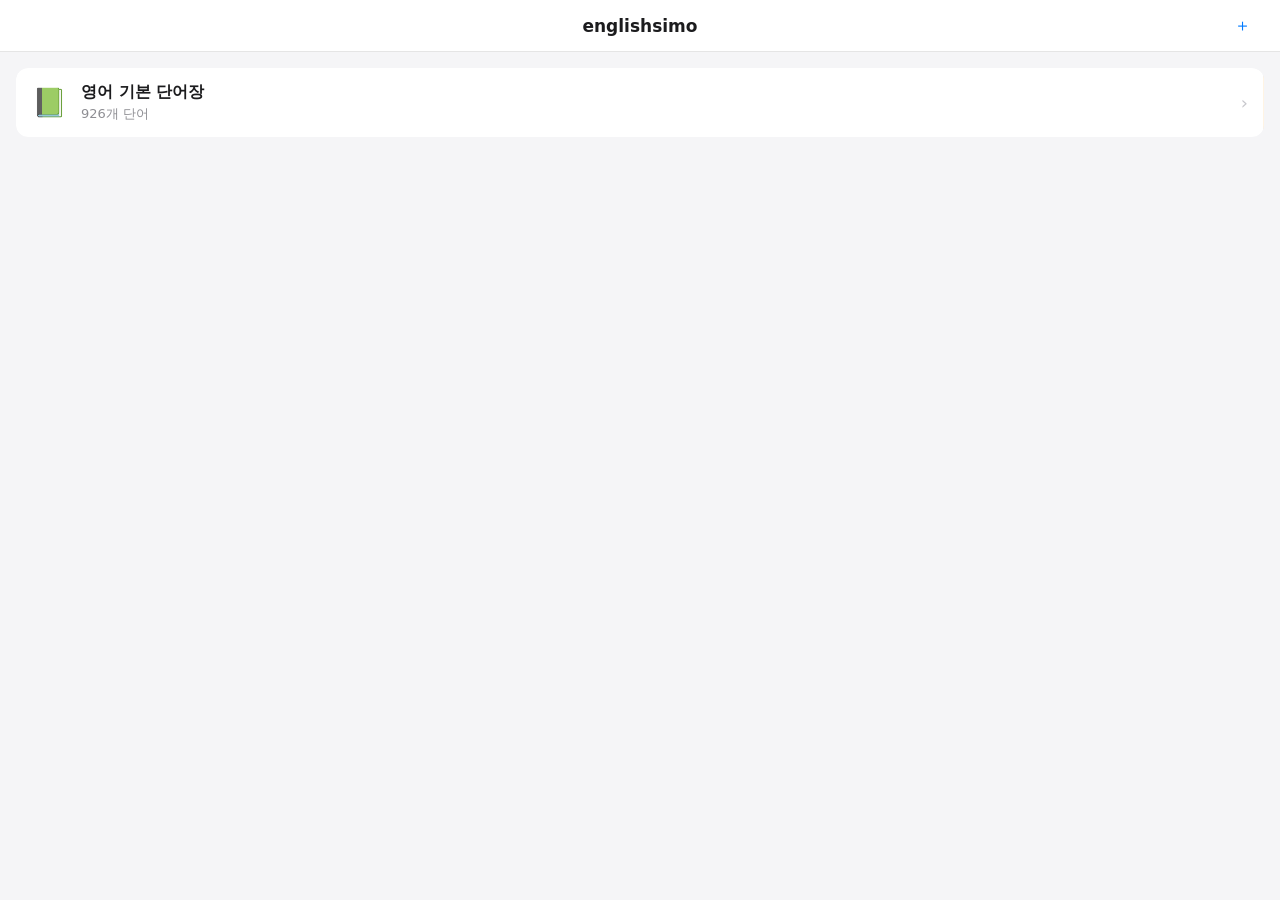
==== englishsimo/index.html @ fc472f75 "add go-to-page feature on page indicator tap Tapping the page indicator opens an inline number input" ====
<!DOCTYPE html>
<html lang="ko">
<head>
<meta charset="UTF-8">
<meta name="viewport" content="width=device-width, initial-scale=1.0, maximum-scale=1.0, user-scalable=no">
<meta name="apple-mobile-web-app-capable" content="yes">
<meta name="apple-mobile-web-app-status-bar-style" content="default">
<meta name="apple-mobile-web-app-title" content="englishsimo">
<link rel="apple-touch-icon" href="data:image/svg+xml,<svg xmlns='http://www.w3.org/2000/svg' viewBox='0 0 100 100'><rect width='100' height='100' rx='20' fill='%234A90D9'/><text y='.9em' font-size='70' x='50' text-anchor='middle' font-family='sans-serif' fill='white'>E</text></svg>">
<title>englishsimo</title>
<style>
:root {
  --font-size: 16px;
  --word-col-width: 10;
  --safe-top: env(safe-area-inset-top, 0px);
  --safe-bottom: env(safe-area-inset-bottom, 0px);
  --safe-left: env(safe-area-inset-left, 0px);
  --safe-right: env(safe-area-inset-right, 0px);
}

* { box-sizing: border-box; margin: 0; padding: 0; -webkit-tap-highlight-color: transparent; }

body {
  font-family: -apple-system, system-ui, sans-serif;
  background: #f5f5f7;
  color: #1c1c1e;
  height: 100vh;
  height: 100dvh;
  overflow: hidden;
  -webkit-overflow-scrolling: touch;
  user-select: none;
  -webkit-user-select: none;
}

/* ===== SCREENS ===== */
.screen {
  position: fixed; top: 0; right: 0; bottom: 0; left: 0; inset: 0;
  display: none;
  flex-direction: column;
  padding-top: var(--safe-top);
  padding-left: var(--safe-left);
  padding-right: var(--safe-right);
  padding-bottom: var(--safe-bottom);
  background: #f5f5f7;
}
.screen.active { display: flex; }

/* ===== NAV BAR ===== */
.navbar {
  display: flex;
  align-items: center;
  height: 52px;
  padding: 0 16px;
  background: rgba(255,255,255,0.92);
  backdrop-filter: blur(20px);
  -webkit-backdrop-filter: blur(20px);
  border-bottom: 1px solid rgba(0,0,0,0.1);
  flex-shrink: 0;
  z-index: 10;
}
.navbar-title {
  flex: 1;
  font-size: 17px;
  font-weight: 600;
  text-align: center;
}
.navbar-btn {
  background: none;
  border: none;
  font-size: 17px;
  color: #007aff;
  cursor: pointer;
  padding: 8px;
  min-width: 44px;
  display: flex;
  align-items: center;
  justify-content: center;
  border-radius: 8px;
  transition: background 0.15s;
}
.navbar-btn:active { background: rgba(0,122,255,0.1); }
.navbar-btn.active { color: #007aff; font-weight: 600; }
.navbar-btn.danger { color: #ff3b30; }

/* ===== BOOK LIST SCREEN ===== */
#screen-books .list-container {
  flex: 1;
  overflow-y: auto;
  -webkit-overflow-scrolling: touch;
}

.book-list { padding: 16px; display: flex; flex-direction: column; gap: 10px; }

.book-row-wrapper {
  position: relative;
  overflow: hidden;
  border-radius: 12px;
}

.book-row-actions {
  position: absolute;
  right: 0; top: 0; bottom: 0;
  display: flex;
  align-items: stretch;
  transform: translateX(100%);
  transition: transform 0.25s ease;
  z-index: 2;
}
.book-row-actions.revealed { transform: translateX(0); }

.action-btn {
  display: flex;
  align-items: center;
  justify-content: center;
  padding: 0 18px;
  font-size: 14px;
  font-weight: 500;
  cursor: pointer;
  border: none;
  color: white;
  min-width: 72px;
}
.action-btn.rename { background: #ff9500; }
.action-btn.delete { background: #ff3b30; border-radius: 0 12px 12px 0; }

.book-row {
  display: flex;
  align-items: center;
  background: white;
  padding: 14px 16px;
  border-radius: 12px;
  cursor: pointer;
  transition: background 0.15s, transform 0.25s ease;
  position: relative;
  z-index: 1;
  min-height: 64px;
}
.book-row:active { background: #f0f0f5; }
.book-row.swiped { transform: translateX(-144px); border-radius: 12px 0 0 12px; }

.book-icon {
  font-size: 28px;
  margin-right: 14px;
}
.book-info { flex: 1; min-width: 0; }
.book-name {
  font-size: 16px;
  font-weight: 600;
  color: #1c1c1e;
  white-space: nowrap;
  overflow: hidden;
  text-overflow: ellipsis;
}
.book-meta {
  font-size: 13px;
  color: #8e8e93;
  margin-top: 2px;
}
.book-arrow {
  color: #c7c7cc;
  font-size: 18px;
  margin-left: 8px;
}

/* ===== STUDY SCREEN ===== */
#screen-study {
  background: #f5f5f7;
}

.study-toolbar {
  display: flex;
  align-items: center;
  height: 52px;
  padding: 0 8px;
  background: rgba(255,255,255,0.92);
  backdrop-filter: blur(20px);
  -webkit-backdrop-filter: blur(20px);
  border-bottom: 1px solid rgba(0,0,0,0.1);
  flex-shrink: 0;
  gap: 2px;
  z-index: 200;
}

.tb-group {
  display: flex;
  align-items: center;
  gap: 0px;
}
.tb-sep {
  width: 1px;
  height: 28px;
  background: rgba(0,0,0,0.12);
  margin: 0 4px;
}
.tb-spacer { flex: 1; }

.tb-btn {
  background: none;
  border: none;
  font-size: 15px;
  color: #007aff;
  cursor: pointer;
  padding: 6px 8px;
  border-radius: 8px;
  min-width: 36px;
  min-height: 36px;
  display: flex;
  align-items: center;
  justify-content: center;
  transition: background 0.15s;
  white-space: nowrap;
}
.tb-btn:active { background: rgba(0,122,255,0.1); }
.tb-btn.active { background: rgba(0,122,255,0.15); color: #007aff; font-weight: 700; }
.tb-btn.draw-active { color: #007aff; background: rgba(0,122,255,0.12); }
.font-size-display {
  font-size: 13px;
  color: #3c3c43;
  min-width: 28px;
  text-align: center;
}

/* ===== PAGE CONTAINER ===== */
.pages-container {
  flex: 1;
  min-height: 0;
  position: relative;
  overflow: hidden;
}

/* Vertical paging */
.pages-scroll.vertical {
  width: 100%;
  height: 100%;
  overflow-y: scroll;
  overflow-x: hidden;
  scroll-snap-type: y mandatory;
  -webkit-scroll-snap-type: y mandatory;
  display: flex;
  flex-direction: column;
  overscroll-behavior-y: contain;
}
.pages-scroll.vertical .page {
  width: 100%;
  height: 100%;
  flex-shrink: 0;
  scroll-snap-align: start;
  scroll-snap-stop: always;
}

/* Horizontal paging */
.pages-scroll.horizontal {
  width: 100%;
  height: 100%;
  overflow-x: scroll;
  overflow-y: hidden;
  scroll-snap-type: x mandatory;
  -webkit-scroll-snap-type: x mandatory;
  display: flex;
}
.pages-scroll.horizontal .page {
  flex-shrink: 0;
  width: 100%;
  height: 100%;
  scroll-snap-align: start;
  scroll-snap-stop: always;
}

.page {
  display: flex;
  flex-direction: column;
  padding: 8px 0 0 0;
  overflow: hidden;
}

.page-words {
  flex: 1;
  overflow: hidden;
  display: flex;
  flex-direction: column;
}

/* ===== WORD ROW ===== */
.word-row {
  display: flex;
  align-items: flex-start;
  padding: 7px 12px;
  border-bottom: 1px solid rgba(0,0,0,0.06);
  gap: 10px;
  min-height: calc(var(--font-size) * 2.8);
  user-select: none;
  -webkit-user-select: none;
}
.word-row:last-child { border-bottom: none; }

.word-num {
  font-size: calc(var(--font-size) * 0.72);
  color: #aeaeb2;
  font-family: "SF Mono", "Courier New", monospace;
  min-width: 28px;
  text-align: right;
  padding-top: 2px;
  flex-shrink: 0;
}

.word-col {
  flex: 0 0 calc(var(--word-col-width) * 1em);
  min-width: 0;
  display: flex;
  flex-direction: column;
}
.word-text {
  font-size: var(--font-size);
  font-weight: 600;
  color: #1c1c1e;
  display: flex;
  align-items: center;
  gap: 6px;
  line-height: 1.3;
}
.speak-btn {
  background: none;
  border: none;
  cursor: pointer;
  padding: 3px;
  color: #c7c7cc;
  flex-shrink: 0;
  transition: color 0.2s, transform 0.15s;
  line-height: 0;
  border-radius: 50%;
  display: flex;
  align-items: center;
  justify-content: center;
}
.speak-btn:active { transform: scale(0.88); }
.speak-btn.speaking { color: #007aff; }
.speak-btn svg { width: calc(var(--font-size) * 0.9); height: calc(var(--font-size) * 0.9); }
.word-pronunciation {
  font-size: calc(var(--font-size) * 0.68);
  color: #aeaeb2;
  font-family: "SF Mono", "Courier New", monospace;
  margin-top: 1px;
  line-height: 1.2;
}

.meaning-col {
  flex: 1;
  min-width: 0;
  display: flex;
  align-items: flex-start;
  padding-top: 1px;
}

.meaning-wrap {
  display: flex;
  align-items: flex-start;
  gap: 5px;
  width: 100%;
}

.pos-badge {
  flex-shrink: 0;
  font-size: calc(var(--font-size) * 0.62);
  font-weight: 600;
  border-radius: 50%;
  width: calc(var(--font-size) * 1.3);
  height: calc(var(--font-size) * 1.3);
  display: flex;
  align-items: center;
  justify-content: center;
  border: 1.5px solid;
  margin-top: 1px;
}
.pos-동 { color: #0a84ff; border-color: #0a84ff; }
.pos-명 { color: #30d158; border-color: #30d158; }
.pos-형 { color: #ff9f0a; border-color: #ff9f0a; }
.pos-부 { color: #bf5af2; border-color: #bf5af2; }
.pos-전 { color: #5ac8fa; border-color: #5ac8fa; }
.pos-접 { color: #ff6b6b; border-color: #ff6b6b; }

.meaning-text {
  font-size: var(--font-size);
  color: #1c1c1e;
  line-height: 1.3;
  flex: 1;
  transition: opacity 0.25s ease;
}
.meaning-text.hidden { display: none; }

.meaning-placeholder {
  height: calc(var(--font-size) * 1.3);
  background: #e5e5ea;
  border-radius: 5px;
  width: 80%;
  transition: opacity 0.25s ease;
}
.meaning-placeholder.hidden { display: none; }

/* ===== PAGE INDICATOR ===== */
.page-indicator {
  height: 36px;
  display: flex;
  align-items: center;
  justify-content: center;
  font-size: 13px;
  color: #8e8e93;
  background: rgba(255,255,255,0.92);
  backdrop-filter: blur(10px);
  -webkit-backdrop-filter: blur(10px);
  border-top: 1px solid rgba(0,0,0,0.08);
  flex-shrink: 0;
  z-index: 10;
  cursor: pointer;
  gap: 4px;
}
.page-indicator:active { background: rgba(0,0,0,0.05); }
.page-jump-input {
  width: 44px;
  text-align: center;
  border: none;
  border-bottom: 2px solid #007aff;
  background: transparent;
  font-size: 13px;
  color: #1c1c1e;
  font-family: inherit;
  outline: none;
  padding: 0 2px;
  -webkit-user-select: auto;
  user-select: auto;
}

/* ===== DRAWING CANVAS ===== */
#draw-canvas {
  position: fixed;
  top: 0; left: 0; right: 0; bottom: 0;
  width: 100%;
  height: 100%;
  z-index: 100;
  pointer-events: none;
  touch-action: none;
}
#draw-canvas.active { pointer-events: all; }

/* ===== SETTINGS PANEL ===== */
#screen-settings {
  background: #f5f5f7;
}
.settings-body {
  flex: 1;
  overflow-y: auto;
  -webkit-overflow-scrolling: touch;
  padding: 20px 16px;
  display: flex;
  flex-direction: column;
  gap: 20px;
}
.settings-section {
  background: white;
  border-radius: 12px;
  overflow: hidden;
}
.settings-row {
  padding: 14px 16px;
  border-bottom: 1px solid rgba(0,0,0,0.06);
  display: flex;
  align-items: center;
  gap: 12px;
}
.settings-row:last-child { border-bottom: none; }
.settings-label {
  font-size: 16px;
  color: #1c1c1e;
  flex: 1;
}
.settings-value {
  font-size: 14px;
  color: #8e8e93;
}

/* Toggle */
.toggle-wrap {
  display: flex;
  background: #e5e5ea;
  border-radius: 8px;
  overflow: hidden;
}
.toggle-opt {
  padding: 7px 14px;
  font-size: 14px;
  cursor: pointer;
  transition: background 0.2s, color 0.2s;
  color: #8e8e93;
  border: none;
  background: none;
}
.toggle-opt.active {
  background: #007aff;
  color: white;
  border-radius: 8px;
}

/* iOS Switch */
.ios-switch {
  position: relative;
  width: 51px;
  height: 31px;
  flex-shrink: 0;
}
.ios-switch input { opacity: 0; width: 0; height: 0; position: absolute; }
.ios-switch-track {
  position: absolute;
  inset: 0;
  background: #e5e5ea;
  border-radius: 31px;
  transition: background 0.25s;
}
.ios-switch input:checked + .ios-switch-track { background: #34c759; }
.ios-switch-thumb {
  position: absolute;
  top: 2px; left: 2px;
  width: 27px; height: 27px;
  background: white;
  border-radius: 50%;
  box-shadow: 0 2px 4px rgba(0,0,0,0.3);
  transition: transform 0.25s;
}
.ios-switch input:checked ~ .ios-switch-thumb { transform: translateX(20px); }

/* Slider */
.slider-wrap {
  display: flex;
  align-items: center;
  gap: 10px;
  flex: 1;
}
.settings-slider {
  flex: 1;
  -webkit-appearance: none;
  appearance: none;
  height: 4px;
  border-radius: 2px;
  background: #e5e5ea;
  outline: none;
}
.settings-slider::-webkit-slider-thumb {
  -webkit-appearance: none;
  appearance: none;
  width: 22px; height: 22px;
  border-radius: 50%;
  background: #007aff;
  cursor: pointer;
  box-shadow: 0 2px 6px rgba(0,0,0,0.2);
}

/* Preview row */
.preview-row {
  display: flex;
  align-items: flex-start;
  padding: 12px 16px;
  gap: 10px;
}
.preview-num {
  font-size: 11px;
  color: #aeaeb2;
  font-family: monospace;
  min-width: 24px;
  text-align: right;
}
.preview-word-col {
  display: flex;
  flex-direction: column;
}
.preview-word {
  font-weight: 600;
  color: #1c1c1e;
}
.preview-pron {
  color: #aeaeb2;
  font-family: monospace;
}
.preview-meaning-col {
  flex: 1;
  display: flex;
  align-items: center;
  gap: 5px;
}

/* ===== PDF IMPORT SCREEN ===== */
#screen-pdf {
  background: #f5f5f7;
}
.pdf-body {
  flex: 1;
  overflow-y: auto;
  padding: 24px 20px;
  display: flex;
  flex-direction: column;
  gap: 20px;
}
.pdf-upload-zone {
  border: 2px dashed #c7c7cc;
  border-radius: 16px;
  padding: 40px 20px;
  text-align: center;
  background: white;
  cursor: pointer;
}
.pdf-upload-icon { font-size: 48px; margin-bottom: 12px; }
.pdf-upload-title { font-size: 17px; font-weight: 600; color: #1c1c1e; margin-bottom: 6px; }
.pdf-upload-sub { font-size: 14px; color: #8e8e93; }
#pdf-file-input { display: none; }

.progress-section {
  background: white;
  border-radius: 12px;
  padding: 16px;
  display: none;
}
.progress-section.active { display: block; }
.progress-title { font-size: 14px; color: #8e8e93; margin-bottom: 8px; }
.progress-bar-wrap {
  height: 6px;
  background: #e5e5ea;
  border-radius: 3px;
  overflow: hidden;
}
.progress-bar-fill {
  height: 100%;
  background: #007aff;
  border-radius: 3px;
  width: 0%;
  transition: width 0.3s ease;
}
.progress-status { font-size: 13px; color: #8e8e93; margin-top: 8px; }

.ocr-result {
  background: white;
  border-radius: 12px;
  padding: 16px;
  display: none;
}
.ocr-result.active { display: block; }
.ocr-result-title { font-size: 15px; font-weight: 600; margin-bottom: 12px; }
.name-input {
  width: 100%;
  padding: 12px 14px;
  border: 1.5px solid #e5e5ea;
  border-radius: 10px;
  font-size: 16px;
  outline: none;
  margin-bottom: 12px;
  font-family: inherit;
}
.name-input:focus { border-color: #007aff; }
.add-book-btn {
  width: 100%;
  padding: 14px;
  background: #007aff;
  color: white;
  border: none;
  border-radius: 10px;
  font-size: 16px;
  font-weight: 600;
  cursor: pointer;
}
.add-book-btn:active { background: #0062cc; }
.add-book-btn:disabled { background: #c7c7cc; }

/* ===== MODAL OVERLAY ===== */
.modal-overlay {
  position: fixed;
  top: 0; right: 0; bottom: 0; left: 0; inset: 0;
  background: rgba(0,0,0,0.4);
  z-index: 500;
  display: flex;
  align-items: flex-end;
  justify-content: center;
}
.modal-overlay.hidden { display: none; }

/* ===== WORD EDIT SHEET ===== */
.word-edit-sheet {
  background: #f2f2f7;
  border-radius: 20px 20px 0 0;
  padding: 20px 20px 36px;
  width: 100%;
  max-width: 480px;
  display: flex;
  flex-direction: column;
  gap: 14px;
}
.word-edit-title {
  font-size: 17px;
  font-weight: 600;
  text-align: center;
  color: #1c1c1e;
  margin-bottom: 2px;
}
.word-edit-field {
  background: white;
  border-radius: 12px;
  padding: 0 14px;
}
.word-edit-label {
  display: flex;
  align-items: center;
  gap: 6px;
  font-size: 12px;
  color: #8e8e93;
  padding-top: 10px;
}
.word-edit-pron-status {
  font-size: 11px;
  color: #34c759;
}
.word-edit-pron-status.loading { color: #ff9500; }
.word-edit-pron-status.error { color: #ff3b30; }
.word-edit-input {
  display: block;
  width: 100%;
  border: none;
  outline: none;
  background: transparent;
  font-size: 16px;
  color: #1c1c1e;
  padding: 8px 0 12px;
  box-sizing: border-box;
}
.word-edit-actions {
  display: flex;
  gap: 10px;
}
.word-edit-btn {
  flex: 1;
  padding: 14px;
  border-radius: 12px;
  border: none;
  font-size: 16px;
  font-weight: 500;
  cursor: pointer;
}
.word-edit-btn.cancel { background: white; color: #007aff; }
.word-edit-btn.save { background: #007aff; color: white; }

/* ===== UTIL ===== */
.hidden { display: none !important; }

</style>
</head>
<body>

<!-- ===== BOOK LIST SCREEN ===== -->
<div id="screen-books" class="screen active">
  <div class="navbar">
    <span style="min-width:44px"></span>
    <span class="navbar-title">englishsimo</span>
    <button class="navbar-btn" id="btn-import-pdf" title="PDF 가져오기">＋</button>
  </div>
  <div class="list-container">
    <div class="book-list" id="book-list"></div>
  </div>
</div>

<!-- ===== PDF IMPORT SCREEN ===== -->
<div id="screen-pdf" class="screen">
  <div class="navbar">
    <button class="navbar-btn" id="btn-pdf-back">← 뒤로</button>
    <span class="navbar-title">PDF 가져오기</span>
    <span style="min-width:60px"></span>
  </div>
  <div class="pdf-body">
    <div class="pdf-upload-zone" id="pdf-upload-zone">
      <div class="pdf-upload-icon">📄</div>
      <div class="pdf-upload-title">PDF 파일 선택</div>
      <div class="pdf-upload-sub">탭하여 PDF 단어장을 가져오세요</div>
      <input type="file" id="pdf-file-input" accept=".pdf,application/pdf">
    </div>
    <div class="progress-section" id="progress-section">
      <div class="progress-title" id="progress-title">OCR 처리 중...</div>
      <div class="progress-bar-wrap">
        <div class="progress-bar-fill" id="progress-bar-fill"></div>
      </div>
      <div class="progress-status" id="progress-status"></div>
    </div>
    <div class="ocr-result" id="ocr-result">
      <div class="ocr-result-title" id="ocr-result-title"></div>
      <input class="name-input" id="book-name-input" type="text" placeholder="단어장 이름 입력" maxlength="40">
      <button class="add-book-btn" id="btn-add-book">단어장 추가</button>
    </div>
  </div>
</div>

<!-- ===== STUDY SCREEN ===== -->
<div id="screen-study" class="screen">
  <!-- Toolbar -->
  <div class="study-toolbar" id="study-toolbar">
    <button class="navbar-btn" id="btn-study-back" style="font-size:15px;color:#007aff">← 뒤로</button>
    <!-- Font size controls (left) -->
    <div class="tb-group" id="toolbar-font">
      <button class="tb-btn" id="btn-font-dec" title="글자 작게">A<sup style="font-size:9px">−</sup></button>
      <span class="font-size-display" id="font-size-display">16</span>
      <button class="tb-btn" id="btn-font-inc" title="글자 크게">A<sup style="font-size:9px">+</sup></button>
    </div>
    <div class="tb-spacer"></div>
    <!-- Right controls -->
    <div class="tb-group" id="toolbar-normal">
      <button class="tb-btn" id="btn-toggle-meaning" title="뜻 가리기/보기"><span id="meaning-toggle-icon"><svg width="17" height="17" viewBox="0 0 24 24" fill="none" stroke="currentColor" stroke-width="2" stroke-linecap="round" stroke-linejoin="round"><path d="M1 12s4-8 11-8 11 8 11 8-4 8-11 8-11-8-11-8z"/><circle cx="12" cy="12" r="3"/></svg></span> <span id="meaning-toggle-label">가리기</span></button>
      <div class="tb-sep"></div>
      <button class="tb-btn" id="btn-draw" title="그리기">✏️</button>
      <div class="tb-sep"></div>
      <button class="tb-btn" id="btn-settings" title="설정">⚙️</button>
    </div>
    <!-- Draw toolbar (shown when drawing) -->
    <div class="tb-group hidden" id="toolbar-draw">
      <button class="tb-btn draw-active" id="btn-draw-pen" title="펜">✏️</button>
      <button class="tb-btn" id="btn-draw-eraser" title="지우개">🧹</button>
      <button class="tb-btn" id="btn-draw-clear" title="모두 지우기">🗑️</button>
      <button class="tb-btn" id="btn-draw-done" title="완료">✅</button>
    </div>
  </div>

  <!-- Pages container -->
  <div class="pages-container" id="pages-container">
    <div class="pages-scroll vertical" id="pages-scroll"></div>
  </div>

  <!-- Page indicator -->
  <div class="page-indicator" id="page-indicator">페이지 1 / 1 · #1–#20</div>

  <!-- Drawing canvas -->
  <canvas id="draw-canvas"></canvas>
</div>

<!-- ===== SETTINGS SCREEN ===== -->
<div id="screen-settings" class="screen">
  <div class="navbar">
    <span style="min-width:60px"></span>
    <span class="navbar-title">설정</span>
    <button class="navbar-btn" id="btn-settings-done" style="font-weight:600">완료</button>
  </div>
  <div class="settings-body">
    <div class="settings-section">
      <div class="settings-row">
        <span class="settings-label">페이지 방향</span>
        <div class="toggle-wrap">
          <button class="toggle-opt active" id="toggle-vertical" onclick="setSetting('pagingDir','vertical')">세로</button>
          <button class="toggle-opt" id="toggle-horizontal" onclick="setSetting('pagingDir','horizontal')">가로</button>
        </div>
      </div>
      <div class="settings-row">
        <span class="settings-label">그리기 기능</span>
        <label class="ios-switch">
          <input type="checkbox" id="switch-draw" onchange="onDrawSwitch(this.checked)">
          <div class="ios-switch-track"></div>
          <div class="ios-switch-thumb"></div>
        </label>
      </div>
    </div>
    <div class="settings-section">
      <div class="settings-row">
        <span class="settings-label">글자 크기</span>
        <div class="slider-wrap">
          <span style="font-size:12px;color:#8e8e93">A</span>
          <input type="range" class="settings-slider" id="slider-font" min="11" max="30" value="16" oninput="onFontSlider(this.value)">
          <span style="font-size:18px;color:#8e8e93">A</span>
        </div>
        <span class="settings-value" id="font-size-val">16pt</span>
      </div>
      <div class="settings-row">
        <span class="settings-label">단어-뜻 간격</span>
        <div class="slider-wrap">
          <input type="range" class="settings-slider" id="slider-wordcol" min="6" max="18" value="10" step="0.5" oninput="onWordColSlider(this.value)">
        </div>
        <span class="settings-value" id="wordcol-val">10</span>
      </div>
    </div>
    <!-- Preview -->
    <div class="settings-section">
      <div style="padding:12px 16px 4px;font-size:13px;color:#8e8e93;font-weight:500">미리보기</div>
      <div class="preview-row" id="preview-row">
        <span class="preview-num" id="prev-num">1</span>
        <div class="preview-word-col" id="prev-word-col">
          <span class="preview-word" id="prev-word">decide</span>
          <span class="preview-pron" id="prev-pron">[disaid]</span>
        </div>
        <div class="preview-meaning-col">
          <span class="pos-badge pos-동" style="font-size:9px;width:18px;height:18px">동</span>
          <span id="prev-meaning" style="font-size:14px;color:#1c1c1e">결정하다</span>
        </div>
      </div>
    </div>
    <div class="settings-section">
      <div class="settings-row">
        <span class="settings-label" id="settings-word-count"></span>
      </div>
    </div>
    <div class="settings-section">
      <div class="settings-row">
        <span class="settings-label">데이터 파일</span>
        <span class="settings-value" id="file-status-text">확인 중...</span>
      </div>
      <div class="settings-row" style="cursor:pointer" onclick="connectDataFolder()">
        <span class="settings-label">데이터 폴더 연결하기</span>
        <span class="settings-value">열기 →</span>
      </div>
      <div class="settings-row" style="cursor:pointer" onclick="exportAllData()">
        <span class="settings-label">전체 데이터 내보내기 (백업)</span>
        <span class="settings-value">↓</span>
      </div>
    </div>
  </div>
</div>

<!-- Word Edit Modal -->
<div id="word-edit-overlay" class="modal-overlay hidden" onclick="if(event.target===this)closeWordEdit()">
  <div class="word-edit-sheet">
    <div class="word-edit-title">단어 수정</div>
    <div class="word-edit-field">
      <label class="word-edit-label">단어</label>
      <input class="word-edit-input" id="edit-word-input" type="text" placeholder="영어 단어" autocomplete="off" autocorrect="off" spellcheck="false">
    </div>
    <div class="word-edit-field">
      <label class="word-edit-label">발음기호 <span id="edit-pron-status" class="word-edit-pron-status"></span></label>
      <input class="word-edit-input" id="edit-pron-input" type="text" placeholder="단어 입력 시 자동 생성" autocomplete="off">
    </div>
    <div class="word-edit-field">
      <label class="word-edit-label">뜻</label>
      <input class="word-edit-input" id="edit-meaning-input" type="text" placeholder="한국어 뜻">
    </div>
    <div class="word-edit-actions">
      <button class="word-edit-btn cancel" onclick="closeWordEdit()">취소</button>
      <button class="word-edit-btn save" onclick="saveWordEdit()">저장</button>
    </div>
  </div>
</div>

<script>
// ===== VOCABULARY DATA =====
const VOCABULARY_WORDS = [{"word":"decide","pronunciation":"[disaid]","meaning":"동 결정하다, 결심하다","word_num":1,"section":"동사","chapter":"chapter1","id":1},{"word":"allow","pronunciation":"[alau]","meaning":"동 허락하다","word_num":1,"section":"동사","chapter":"chapter1","id":2},{"word":"connect","pronunciation":"[kanekt]","meaning":"동 연결하다, 접속하다, 관계하다","word_num":1,"section":"동사","chapter":"chapter1","id":3},{"word":"beach","pronunciation":"[bi:tʃ]","meaning":"명 해변 (=seashore)","word_num":1,"section":"명사","chapter":"chapter1","id":4,"pron":"[bi:tʃ]"},{"word":"build","pronunciation":"[bild]","meaning":"동 짓다, 건축하다","word_num":3,"section":"동사","chapter":"chapter1","id":5},{"word":"continue","pronunciation":"[kontinju:]","meaning":"동 계속하다, 계속되다","word_num":4,"section":"동사","chapter":"chapter1","id":6},{"word":"different","pronunciation":"[difarant]","meaning":"형 다른","word_num":4,"section":"형용사","chapter":"chapter1","id":7},{"word":"invent","pronunciation":"[invent]","meaning":"동 발명하다","word_num":5,"section":"동사","chapter":"chapter1","id":8},{"word":"imagine","pronunciation":"[imæʤin]","meaning":"동 상상하다, 생각하다","word_num":6,"section":"동사","chapter":"chapter1","id":9,"pron":"[imæʤin]"},{"word":"depend","pronunciation":"[dipend]","meaning":"동 의지하다, 달려 있다","word_num":8,"section":"동사","chapter":"chapter1","id":10},{"word":"apply","pronunciation":"[aplai]","meaning":"동 지원하다, 적용하다","word_num":10,"section":"동사","chapter":"chapter1","id":11},{"word":"prepare","pronunciation":"[pripɛər]","meaning":"동 준비하다, 대비하다","word_num":12,"section":"동사","chapter":"chapter1","id":12,"pron":"[pripɛər]"},{"word":"choose","pronunciation":"[tʃu:z]","meaning":"동 선택하다, 고르다","word_num":13,"section":"동사","chapter":"chapter1","id":13,"pron":"[tʃu:z]"},{"word":"follow","pronunciation":"[falou]","meaning":"동 따르다, 뒤따르다","word_num":14,"section":"동사","chapter":"chapter1","id":14},{"word":"bring","pronunciation":"[briŋ]","meaning":"동 가져오다, 데려오다","word_num":15,"section":"동사","chapter":"chapter1","id":15,"pron":"[briŋ]"},{"word":"suffer","pronunciation":"[sʌfər]","meaning":"동 고통받다, 겪다","word_num":16,"section":"동사","chapter":"chapter1","id":16,"pron":"[sʌfər]"},{"word":"lend","pronunciation":"[lend]","meaning":"동 빌려주다","word_num":23,"section":"동사","chapter":"chapter1","id":17},{"word":"try","pronunciation":"[trai]","meaning":"동 노력하다, 해보다","word_num":24,"section":"동사","chapter":"chapter1","id":18,"pron":"[trai]"},{"word":"sell","pronunciation":"[sel]","meaning":"동 팔다, 팔리다","word_num":25,"section":"동사","chapter":"chapter1","id":19},{"word":"guess","pronunciation":"[ges]","meaning":"동 추측하다, 알아맞히다","word_num":26,"section":"동사","chapter":"chapter1","id":20},{"word":"need","pronunciation":"[ni:d]","meaning":"동 필요로 하다","word_num":27,"section":"동사","chapter":"chapter1","id":21},{"word":"forget","pronunciation":"[farget]","meaning":"동 잊다, 잊어버리다","word_num":28,"section":"동사","chapter":"chapter1","id":22},{"word":"wake","pronunciation":"[weik]","meaning":"동 (잠에서) 깨다, 깨우다","word_num":29,"section":"동사","chapter":"chapter1","id":23},{"word":"return","pronunciation":"[rita:rn]","meaning":"동 돌아가다 (오다), 돌려주다","word_num":30,"section":"동사","chapter":"chapter1","id":24},{"word":"call","pronunciation":"[kɔ:l]","meaning":"동 부르다, 전화하다","word_num":31,"section":"동사","chapter":"chapter1","id":25,"pron":"[kɔ:l]"},{"word":"paint","pronunciation":"[peint]","meaning":"동 그리다, 페인트칠을 하다","word_num":32,"section":"동사","chapter":"chapter1","id":26},{"word":"laugh","pronunciation":"[læf]","meaning":"동 웃다","word_num":33,"section":"동사","chapter":"chapter1","id":27,"pron":"[læf]"},{"word":"carry","pronunciation":"[keeri]","meaning":"동 가지고 가다, 운반하다","word_num":34,"section":"동사","chapter":"chapter1","id":28},{"word":"add","pronunciation":"[kæri]","meaning":"동 더하다, 보태다","word_num":35,"section":"동사","chapter":"chapter1","id":29,"pron":"[kæri]"},{"word":"suppose","pronunciation":"[æd]","meaning":"동 가정하다, 생각하다","word_num":36,"section":"동사","chapter":"chapter1","id":30,"pron":"[æd]"},{"word":"invite","pronunciation":"[invait]","meaning":"동 초대하다","word_num":37,"section":"동사","chapter":"chapter1","id":31},{"word":"agree","pronunciation":"[agri:]","meaning":"동 동의하다","word_num":38,"section":"동사","chapter":"chapter1","id":32},{"word":"prevent","pronunciation":"[privent]","meaning":"동 막다, 예방하다","word_num":39,"section":"동사","chapter":"chapter1","id":33},{"word":"check","pronunciation":"[tʃek]","meaning":"동 확인하다, 점검하다","word_num":40,"section":"동사","chapter":"chapter1","id":34,"pron":"[tʃek]"},{"word":"improve","pronunciation":"[impru:v]","meaning":"동 개선하다, 나아지다","word_num":41,"section":"동사","chapter":"chapter1","id":35},{"word":"join","pronunciation":"[dʒoin]","meaning":"동 함께하다, 가입하다","word_num":42,"section":"동사","chapter":"chapter1","id":36,"pron":"[dʒoin]"},{"word":"explain","pronunciation":"[iksplein]","meaning":"(동 설명하다","word_num":43,"section":"동사","chapter":"chapter1","id":37},{"word":"wish","pronunciation":"[win","meaning":"동 소망하다, ~하면 좋겠다","word_num":44,"section":"동사","chapter":"chapter1","id":38},{"word":"receive","pronunciation":"[risi:v]","meaning":"동 받다","word_num":45,"section":"동사","chapter":"chapter1","id":39},{"word":"become","pronunciation":"[bikam]","meaning":"동 ~이 되다, ~에게 어울리다","word_num":46,"section":"동사","chapter":"chapter1","id":40},{"word":"relax","pronunciation":"[rilæks]","meaning":"동 느긋하게 하다, 긴장을 풀다","word_num":47,"section":"동사","chapter":"chapter1","id":41,"pron":"[rilæks]"},{"word":"live","pronunciation":"[liv]","meaning":"동 살다","word_num":48,"section":"동사","chapter":"chapter1","id":42},{"word":"lead","pronunciation":"[li:d]","meaning":"동 이끌다, ~한 생활을 하다","word_num":49,"section":"동사","chapter":"chapter1","id":43},{"word":"lift","pronunciation":"[lift]","meaning":"(동 들어 올리다, 들다","word_num":50,"section":"동사","chapter":"chapter1","id":44},{"word":"fly","pronunciation":"[flai]","meaning":"동 날다, 날리다","word_num":52,"section":"동사","chapter":"chapter1","id":45,"pron":"[flai]"},{"word":"understand","pronunciation":"[ʌndərstænd]","meaning":"동 이해하다, 알다","word_num":53,"section":"동사","chapter":"chapter1","id":46,"pron":"[ʌndərstænd]"},{"word":"provide","pronunciation":"[pravaid]","meaning":"동 제공하다, 공급하다","word_num":54,"section":"동사","chapter":"chapter1","id":47},{"word":"kill","pronunciation":"[kil]","meaning":"동 죽이다","word_num":56,"section":"동사","chapter":"chapter1","id":48,"pron":"[kil]"},{"word":"worry","pronunciation":"[wʌ:ri]","meaning":"동 걱정하다, 걱정시키다","word_num":57,"section":"동사","chapter":"chapter1","id":49,"pron":"[wʌ:ri]"},{"word":"pull","pronunciation":"[pul]","meaning":"동 끌다 (=draw), 당기다","word_num":58,"section":"동사","chapter":"chapter1","id":50},{"word":"grow","pronunciation":"[grou]","meaning":"동 자라다, 재배하다","word_num":59,"section":"동사","chapter":"chapter1","id":51},{"word":"study","pronunciation":"[stʌdi]","meaning":"동 공부하다","word_num":60,"section":"동사","chapter":"chapter1","id":52,"pron":"[stʌdi]"},{"word":"push","pronunciation":"[puʃ]","meaning":"동 밀다","word_num":61,"section":"동사","chapter":"chapter1","id":53,"pron":"[puʃ]"},{"word":"climb","pronunciation":"[klaim]","meaning":"동 올라가다, 등산하다","word_num":68,"section":"동사","chapter":"chapter1","id":54},{"word":"appear","pronunciation":"[apiar]","meaning":"동 나타나다, ~인 것 같다","word_num":69,"section":"동사","chapter":"chapter1","id":55},{"word":"complain","pronunciation":"[kamplein]","meaning":"동 불평하다","word_num":70,"section":"동사","chapter":"chapter1","id":56},{"word":"hurry","pronunciation":"[ha:ri]","meaning":"동 서두르다, 재촉하다","word_num":72,"section":"동사","chapter":"chapter1","id":57},{"word":"wear","pronunciation":"[wear]","meaning":"동 입다, 착용하다","word_num":79,"section":"동사","chapter":"chapter1","id":58},{"word":"hit","pronunciation":"[hit]","meaning":"동 치다, 부딪치다","word_num":80,"section":"동사","chapter":"chapter1","id":59,"pron":"[hit]"},{"word":"ride","pronunciation":"[raid]","meaning":"동 타다, 타고 가다","word_num":81,"section":"동사","chapter":"chapter1","id":60},{"word":"hand","pronunciation":"[haend]","meaning":"동 건네주다, 주다","word_num":82,"section":"동사","chapter":"chapter1","id":61},{"word":"remove","pronunciation":"[rimu:v]","meaning":"동 제거하다, 치우다","word_num":83,"section":"동사","chapter":"chapter1","id":62,"pron":"[rimu:v]"},{"word":"warn","pronunciation":"[wJ:rn]","meaning":"동 경고하다","word_num":89,"section":"동사","chapter":"chapter1","id":63},{"word":"select","pronunciation":"[silekt]","meaning":"동 고르다","word_num":90,"section":"동사","chapter":"chapter1","id":64},{"word":"create","pronunciation":"[wɔ:rn]","meaning":"동 창조하다, 만들어내다","word_num":91,"section":"동사","chapter":"chapter1","id":65,"pron":"[wɔ:rn]"},{"word":"charge","pronunciation":"[siləkt]","meaning":"청구하다, 충전하다","word_num":92,"section":"동사","chapter":"chapter1","id":66,"pron":"[siləkt]"},{"word":"share","pronunciation":"[Jear]","meaning":"동 공유하다, 함께 쓰다","word_num":93,"section":"동사","chapter":"chapter1","id":67},{"word":"succeed","pronunciation":"[tʃa:rdʒ]","meaning":"동 성공하다","word_num":94,"section":"동사","chapter":"chapter1","id":68,"pron":"[tʃa:rdʒ]"},{"word":"refuse","pronunciation":"[rifju:z]","meaning":"동 거부하다, 거절하다","word_num":100,"section":"동사","chapter":"chapter1","id":69,"pron":"[rifju:z]"},{"word":"attack","pronunciation":"[ʃer]","meaning":"동 공격하다","word_num":101,"section":"동사","chapter":"chapter1","id":70,"pron":"[ʃer]"},{"word":"remind","pronunciation":"[rimaind]","meaning":"동 상기시키다","word_num":102,"section":"동사","chapter":"chapter1","id":71},{"word":"consider","pronunciation":"[konsidar]","meaning":"동 숙고하다, 여기다","word_num":103,"section":"동사","chapter":"chapter1","id":72},{"word":"recover","pronunciation":"[rikʌvər]","meaning":"동 회복하다, 되찾다","word_num":104,"section":"동사","chapter":"chapter1","id":73,"pron":"[rikʌvər]"},{"word":"include","pronunciation":"[inkii:dl]","meaning":"동 포함하다","word_num":105,"section":"동사","chapter":"chapter1","id":74},{"word":"enable","pronunciation":"[ineibl]","meaning":"동~할 수 있게 하다, 가능하게 하다","word_num":106,"section":"동사","chapter":"chapter1","id":75},{"word":"reduce","pronunciation":"[ridju:s]","meaning":"동 줄이다","word_num":107,"section":"동사","chapter":"chapter1","id":76,"pron":"[ridju:s]"},{"word":"delete","pronunciation":"[dili:t]","meaning":"동 삭제하다","word_num":108,"section":"동사","chapter":"chapter1","id":77,"pron":"[dili:t]"},{"word":"require","pronunciation":"[rikwaiar]","meaning":"동 필요로 하다, 요구하다","word_num":109,"section":"동사","chapter":"chapter1","id":78},{"word":"participate","pronunciation":"[pa:rtisapeit]","meaning":"동 참가하다, 참여하다","word_num":110,"section":"동사","chapter":"chapter1","id":79},{"word":"develop","pronunciation":"[divelap]","meaning":"동 발달시키다, 개발하다","word_num":111,"section":"동사","chapter":"chapter1","id":80},{"word":"employ","pronunciation":"[impibi]","meaning":"동 고용하다","word_num":112,"section":"동사","chapter":"chapter1","id":81},{"word":"deliver","pronunciation":"[dəlivər]","meaning":"동 배달하다, (말 등을) 전하다","word_num":113,"section":"동사","chapter":"chapter1","id":82,"pron":"[dəlivər]"},{"word":"exercise","pronunciation":"[eksərsaiz]","meaning":"동 운동하다, 연습하다","word_num":114,"section":"동사","chapter":"chapter1","id":83,"pron":"[eksərsaiz]"},{"word":"attend","pronunciation":"[atend]","meaning":"동 참석하다, 다니다","word_num":115,"section":"동사","chapter":"chapter1","id":84},{"word":"suggest","pronunciation":"[sadgest]","meaning":"동 제안하다, 암시하다","word_num":116,"section":"동사","chapter":"chapter1","id":85},{"word":"cheat","pronunciation":"[gi:t]","meaning":"동 속이다, 부정행위를 하다","word_num":117,"section":"동사","chapter":"chapter1","id":86},{"word":"operate","pronunciation":"[apareit]","meaning":"동 작동하다, 수술하다","word_num":124,"section":"동사","chapter":"chapter1","id":87},{"word":"discover","pronunciation":"[diskavar]","meaning":"발견하다, ~을 알게 되다","word_num":125,"section":"동사","chapter":"chapter1","id":88},{"word":"download","pronunciation":"[daunloud]","meaning":"동 다운로드하다, 내려받다","word_num":126,"section":"동사","chapter":"chapter1","id":89,"pron":"[daunloud]"},{"word":"deserve","pronunciation":"[dizd:rv]","meaning":"동 받을 만하다, ~할 가치가 있다","word_num":127,"section":"동사","chapter":"chapter1","id":90},{"word":"survive","pronunciation":"[sarvaiv]","meaning":"동 살아남다, 남아 있다","word_num":128,"section":"동사","chapter":"chapter1","id":91},{"word":"describe","pronunciation":"[diskraib]","meaning":"동 묘사하다, 말로 설명하다","word_num":129,"section":"동사","chapter":"chapter1","id":92,"pron":"[diskraib]"},{"word":"recycle","pronunciation":"[ri:saikl]","meaning":"동 재활용하다","word_num":135,"section":"동사","chapter":"chapter1","id":93},{"word":"blow","pronunciation":"[blou]","meaning":"동 바람이 불다","word_num":136,"section":"동사","chapter":"chapter1","id":94},{"word":"disappoint","pronunciation":"[disapsint]","meaning":"실망시키다","word_num":137,"section":"동사","chapter":"chapter1","id":95},{"word":"explode","pronunciation":"[iksploud]","meaning":"동 폭발하다","word_num":138,"section":"동사","chapter":"chapter1","id":96},{"word":"protect","pronunciation":"[pratekt]","meaning":"동 보호하다 (=guard)","word_num":139,"section":"동사","chapter":"chapter1","id":97},{"word":"produce","pronunciation":"[pradju:s]","meaning":"동 생산하다","word_num":140,"section":"동사","chapter":"chapter1","id":98},{"word":"weather","pronunciation":"[wedar]","meaning":"명) 날씨","word_num":146,"section":"명사","chapter":"chapter1","id":99},{"word":"weight","pronunciation":"[weit]","meaning":"명 무게, 체중, 중량","word_num":148,"section":"명사","chapter":"chapter1","id":100},{"word":"health","pronunciation":"[helo]","meaning":"명 건강","word_num":149,"section":"명사","chapter":"chapter1","id":101},{"word":"chance","pronunciation":"[teens]","meaning":"명 기회, 가능성","word_num":150,"section":"명사","chapter":"chapter1","id":102},{"word":"taste","pronunciation":"[teist]","meaning":"명 맛, 기호","word_num":157,"section":"명사","chapter":"chapter1","id":103},{"word":"recipe","pronunciation":"[resapi]","meaning":"명 요리법","word_num":158,"section":"명사","chapter":"chapter1","id":104},{"word":"price","pronunciation":"[prais]","meaning":"명 값, 가격","word_num":159,"section":"명사","chapter":"chapter1","id":105},{"word":"lock","pronunciation":"[lak]","meaning":"명 자물쇠","word_num":160,"section":"명사","chapter":"chapter1","id":106},{"word":"library","pronunciation":"[laibreri]","meaning":"명 도서관","word_num":161,"section":"명사","chapter":"chapter1","id":107},{"word":"idea","pronunciation":"[aidi:a]","meaning":"명) 생각, 아이디어","word_num":162,"section":"명사","chapter":"chapter1","id":108},{"word":"reason","pronunciation":"[ri:zn]","meaning":"명 이유, 이성","word_num":163,"section":"명사","chapter":"chapter1","id":109},{"word":"hospital","pronunciation":"[haspitl]","meaning":"명 병원","word_num":164,"section":"명사","chapter":"chapter1","id":110},{"word":"illness","pronunciation":"[ilnis]","meaning":"명) 아픔, 병","word_num":165,"section":"명사","chapter":"chapter1","id":111,"pron":"[ilnis]"},{"word":"sickness","pronunciation":"[siknis]","meaning":"명) 질병, 메스꺼움","word_num":166,"section":"명사","chapter":"chapter1","id":112,"pron":"[siknis]"},{"word":"noise","pronunciation":"[noiz]","meaning":"명 소음, 시끄러운 소리","word_num":167,"section":"명사","chapter":"chapter1","id":113,"pron":"[noiz]"},{"word":"future","pronunciation":"[tju:gar]","meaning":"명 미래","word_num":168,"section":"명사","chapter":"chapter1","id":114},{"word":"success","pronunciation":"[sakses]","meaning":"명 성공","word_num":169,"section":"명사","chapter":"chapter1","id":115},{"word":"seat","pronunciation":"[si:t]","meaning":"명 좌석","word_num":170,"section":"명사","chapter":"chapter1","id":116,"pron":"[si:t]"},{"word":"dream","pronunciation":"[dri:m]","meaning":"명 꿈","word_num":172,"section":"명사","chapter":"chapter1","id":117},{"word":"model","pronunciation":"[madl]","meaning":"명 모델, 모형","word_num":173,"section":"명사","chapter":"chapter1","id":118},{"word":"customer","pronunciation":"[kʌstəmər]","meaning":"명 고객, 손님","word_num":175,"section":"명사","chapter":"chapter1","id":119,"pron":"[kʌstəmər]"},{"word":"world","pronunciation":"[wa:rld]","meaning":"명 세계, 세상","word_num":176,"section":"명사","chapter":"chapter1","id":120},{"word":"reality","pronunciation":"[riæliti]","meaning":"명 현실","word_num":177,"section":"명사","chapter":"chapter1","id":121,"pron":"[riæliti]"},{"word":"attention","pronunciation":"[ətenʃən]","meaning":"명 주의, 주목","word_num":178,"section":"명사","chapter":"chapter1","id":122,"pron":"[ətenʃən]"},{"word":"headache","pronunciation":"[hedeik]","meaning":"명 두통, 골칫거리","word_num":179,"section":"명사","chapter":"chapter1","id":123,"pron":"[hedeik]"},{"word":"head","pronunciation":"[hed]","meaning":"명 머리, 책임자","word_num":180,"section":"명사","chapter":"chapter1","id":124},{"word":"vet","pronunciation":"[vet]","meaning":"명 수의사 (veterinarian의 줄임말)","word_num":181,"section":"명사","chapter":"chapter1","id":125},{"word":"knowledge","pronunciation":"[nalids]","meaning":"명 지식","word_num":182,"section":"명사","chapter":"chapter1","id":126},{"word":"meal","pronunciation":"[mi:l]","meaning":"명 식사","word_num":183,"section":"명사","chapter":"chapter1","id":127},{"word":"vegetable","pronunciation":"[vedstabl]","meaning":"(명 채소","word_num":184,"section":"명사","chapter":"chapter1","id":128},{"word":"garlic","pronunciation":"[ga:rlik]","meaning":"명) 마늘","word_num":185,"section":"명사","chapter":"chapter1","id":129,"pron":"[ga:rlik]"},{"word":"culture","pronunciation":"[kʌltʃər]","meaning":"명 문화","word_num":186,"section":"명사","chapter":"chapter1","id":130,"pron":"[kʌltʃər]"},{"word":"town","pronunciation":"[taun]","meaning":"명 작은 도시, 시내","word_num":193,"section":"명사","chapter":"chapter1","id":131},{"word":"situation","pronunciation":"[situeijon]","meaning":"명 상황, 처지","word_num":194,"section":"명사","chapter":"chapter1","id":132},{"word":"decrease","pronunciation":"[di:kri:s]","meaning":"명) 감소","word_num":195,"section":"명사","chapter":"chapter1","id":133},{"word":"president","pronunciation":"[prezidant]","meaning":"대통령, 사장, 회장","word_num":196,"section":"명사","chapter":"chapter1","id":134},{"word":"vacation","pronunciation":"[veikeijən]","meaning":"명 휴가","word_num":197,"section":"명사","chapter":"chapter1","id":135,"pron":"[veikeijən]"},{"word":"guide","pronunciation":"[gaid]","meaning":"명 안내자, 안내서","word_num":198,"section":"명사","chapter":"chapter1","id":136,"pron":"[gaid]"},{"word":"business","pronunciation":"[biznis]","meaning":"명 사업, 일","word_num":199,"section":"명사","chapter":"chapter1","id":137,"pron":"[biznis]"},{"word":"schedule","pronunciation":"[skedʒu:l]","meaning":"명 예정(표) (=timetable)","word_num":200,"section":"명사","chapter":"chapter1","id":139,"pron":"[skedʒu:l]"},{"word":"accident","pronunciation":"[eeksidant]","meaning":"명 사고, 뜻밖의 사건","word_num":202,"section":"명사","chapter":"chapter1","id":140},{"word":"information","pronunciation":"[infarmejan]","meaning":"명 정보","word_num":203,"section":"명사","chapter":"chapter1","id":141},{"word":"damages","pronunciation":"[dæmidʒiz]","meaning":"명 손상, 피해","word_num":204,"section":"명사","chapter":"chapter1","id":142,"pron":"[dæmidʒiz]"},{"word":"traffic","pronunciation":"[træfik]","meaning":"명 교통(량), 차량들","word_num":205,"section":"명사","chapter":"chapter1","id":143,"pron":"[træfik]"},{"word":"language","pronunciation":"[leengwid3]","meaning":"명 언어, 말","word_num":206,"section":"명사","chapter":"chapter1","id":144},{"word":"tongue","pronunciation":"[tAD]","meaning":"명) 혀, 언어","word_num":207,"section":"명사","chapter":"chapter1","id":145},{"word":"speech","pronunciation":"[spi:tʃ]","meaning":"명 말, 연설","word_num":208,"section":"명사","chapter":"chapter1","id":146,"pron":"[spi:tʃ]"},{"word":"practice","pronunciation":"[praktis]","meaning":"명 연습, 실행","word_num":209,"section":"명사","chapter":"chapter1","id":147},{"word":"opinion","pronunciation":"[əpinjən]","meaning":"명 의견, 생각","word_num":210,"section":"명사","chapter":"chapter1","id":148,"pron":"[əpinjən]"},{"word":"choice","pronunciation":"[gois]","meaning":"명 선택, 선택권","word_num":211,"section":"명사","chapter":"chapter1","id":149},{"word":"dangers","pronunciation":"[deindsor]","meaning":"명 위험","word_num":213,"section":"명사","chapter":"chapter1","id":150},{"word":"shock","pronunciation":"[Jak]","meaning":"명 충격","word_num":215,"section":"명사","chapter":"chapter1","id":151},{"word":"earth","pronunciation":"[a:r0]","meaning":"명 지구, 흙","word_num":216,"section":"명사","chapter":"chapter1","id":152},{"word":"space","pronunciation":"[speis]","meaning":"명 공간, 우주","word_num":217,"section":"명사","chapter":"chapter1","id":153},{"word":"surface","pronunciation":"[sə:rfis]","meaning":"명 표면","word_num":218,"section":"명사","chapter":"chapter1","id":154,"pron":"[sə:rfis]"},{"word":"ocean","pronunciation":"[oujan]","meaning":"명 대양, 바다","word_num":219,"section":"명사","chapter":"chapter1","id":155},{"word":"tool","pronunciation":"[tu:l]","meaning":"명 도구, 수단","word_num":220,"section":"명사","chapter":"chapter1","id":156,"pron":"[tu:l]"},{"word":"skill","pronunciation":"[skil]","meaning":"명 기술","word_num":227,"section":"명사","chapter":"chapter1","id":157},{"word":"journey","pronunciation":"[d3a:rni]","meaning":"명 여행 (=travel), 여정","word_num":228,"section":"명사","chapter":"chapter1","id":158},{"word":"event","pronunciation":"[ivent]","meaning":"명 사건, 행사, 경기 종목","word_num":229,"section":"명사","chapter":"chapter1","id":159,"pron":"[ivent]"},{"word":"theater","pronunciation":"[0i:atar]","meaning":"명 극장","word_num":230,"section":"명사","chapter":"chapter1","id":160},{"word":"stage","pronunciation":"[steid3]","meaning":"명) 무대, 단계","word_num":231,"section":"명사","chapter":"chapter1","id":161},{"word":"throat","pronunciation":"[erout]","meaning":"명 목구멍","word_num":232,"section":"명사","chapter":"chapter1","id":162},{"word":"soldier","pronunciation":"[souldʒər]","meaning":"명) 군인, 병사","word_num":239,"section":"명사","chapter":"chapter1","id":163,"pron":"[souldʒər]"},{"word":"wound","pronunciation":"[wu:nd]","meaning":"명 부상","word_num":240,"section":"명사","chapter":"chapter1","id":164},{"word":"list","pronunciation":"[list]","meaning":"(명) 목록","word_num":241,"section":"명사","chapter":"chapter1","id":165},{"word":"prison","pronunciation":"[prizm]","meaning":"명 감옥","word_num":243,"section":"명사","chapter":"chapter1","id":166},{"word":"heart","pronunciation":"[ha:rt]","meaning":"명 심장, 마음","word_num":244,"section":"명사","chapter":"chapter1","id":167},{"word":"blood","pronunciation":"[blad]","meaning":"명) 피, 혈액","word_num":251,"section":"명사","chapter":"chapter1","id":168},{"word":"enemy","pronunciation":"[enami]","meaning":"명 적","word_num":252,"section":"명사","chapter":"chapter1","id":169},{"word":"robber","pronunciation":"[rabar]","meaning":"명 강도","word_num":253,"section":"명사","chapter":"chapter1","id":170},{"word":"thief","pronunciation":"[0i:f]","meaning":"명 도둑","word_num":254,"section":"명사","chapter":"chapter1","id":171},{"word":"officer","pronunciation":"[s:fisar]","meaning":"명) 관리, 경관","word_num":255,"section":"명사","chapter":"chapter1","id":172},{"word":"crowd","pronunciation":"[kraud]","meaning":"명 군중, 무리","word_num":256,"section":"명사","chapter":"chapter1","id":173},{"word":"forest","pronunciation":"[fs:rist]","meaning":"명 숲, 삼림","word_num":263,"section":"명사","chapter":"chapter1","id":174},{"word":"nature","pronunciation":"[neigar]","meaning":"명 자연, 천성","word_num":264,"section":"명사","chapter":"chapter1","id":175},{"word":"life","pronunciation":"[laif]","meaning":"명) 생명, 삶","word_num":265,"section":"명사","chapter":"chapter1","id":176},{"word":"death","pronunciation":"[deo]","meaning":"명) 죽음, 사망","word_num":266,"section":"명사","chapter":"chapter1","id":177},{"word":"factory","pronunciation":"[fæktəri]","meaning":"명 공장","word_num":267,"section":"명사","chapter":"chapter1","id":178,"pron":"[fæktəri]"},{"word":"office","pronunciation":"[s:fis]","meaning":"명) 사무소, 사무실","word_num":274,"section":"명사","chapter":"chapter1","id":179},{"word":"prize","pronunciation":"[praiz]","meaning":"명상, 상품","word_num":275,"section":"명사","chapter":"chapter1","id":180},{"word":"subway","pronunciation":"[sibwei]","meaning":"명 지하철","word_num":276,"section":"명사","chapter":"chapter1","id":181},{"word":"bottle","pronunciation":"[batl]","meaning":"명 병","word_num":277,"section":"명사","chapter":"chapter1","id":182},{"word":"science","pronunciation":"[saians]","meaning":"명 과학","word_num":278,"section":"명사","chapter":"chapter1","id":183},{"word":"history","pronunciation":"[histari]","meaning":"명) 역사","word_num":279,"section":"명사","chapter":"chapter1","id":184},{"word":"holiday","pronunciation":"[haladei]","meaning":"명 휴일, 휴가","word_num":280,"section":"명사","chapter":"chapter1","id":185},{"word":"center","pronunciation":"[sentər]","meaning":"명 중심, 중심지(센터)","word_num":281,"section":"명사","chapter":"chapter1","id":186,"pron":"[sentər]"},{"word":"couple","pronunciation":"[kipl]","meaning":"명 한 쌍, 부부","word_num":282,"section":"명사","chapter":"chapter1","id":187},{"word":"fog","pronunciation":"[f:g]","meaning":"명 안개","word_num":283,"section":"명사","chapter":"chapter1","id":188},{"word":"group","pronunciation":"[gru:p]","meaning":"명 집단, 무리","word_num":284,"section":"명사","chapter":"chapter1","id":189,"pron":"[gru:p]"},{"word":"village","pronunciation":"[vilid3]","meaning":"명 마을","word_num":285,"section":"명사","chapter":"chapter1","id":190},{"word":"beef","pronunciation":"[bi:f]","meaning":"명 소고기","word_num":286,"section":"명사","chapter":"chapter1","id":191},{"word":"coin","pronunciation":"[koin]","meaning":"명 동전","word_num":287,"section":"명사","chapter":"chapter1","id":192,"pron":"[koin]"},{"word":"war","pronunciation":"[Wa:r]","meaning":"(명) 전쟁","word_num":288,"section":"명사","chapter":"chapter1","id":193},{"word":"airport","pronunciation":"[ɛərpo:rt]","meaning":"명) 공항","word_num":289,"section":"명사","chapter":"chapter1","id":194,"pron":"[ɛərpo:rt]"},{"word":"tower","pronunciation":"[tauar]","meaning":"명 탑","word_num":291,"section":"명사","chapter":"chapter1","id":195},{"word":"bridge","pronunciation":"[brid3]","meaning":"명 다리","word_num":292,"section":"명사","chapter":"chapter1","id":196},{"word":"mistake","pronunciation":"[misteik]","meaning":"명 실수, 잘못","word_num":293,"section":"명사","chapter":"chapter1","id":197},{"word":"birth","pronunciation":"[ba:ro]","meaning":"명 출생","word_num":294,"section":"명사","chapter":"chapter1","id":198},{"word":"gym","pronunciation":"[dgim]","meaning":"명 체육관, 헬스클럽 (gymnasium의 줄임말)","word_num":295,"section":"명사","chapter":"chapter1","id":199},{"word":"grass","pronunciation":"[graes]","meaning":"명) 풀, 잔디","word_num":296,"section":"명사","chapter":"chapter1","id":200},{"word":"nation","pronunciation":"[neijon]","meaning":"명 국가, 국민","word_num":297,"section":"명사","chapter":"chapter1","id":201},{"word":"pilot","pronunciation":"[pailat]","meaning":"명 조종사","word_num":298,"section":"명사","chapter":"chapter1","id":202},{"word":"principal","pronunciation":"[prinsapal]","meaning":"명 교장, 장(토)","word_num":299,"section":"명사","chapter":"chapter1","id":203},{"word":"law","pronunciation":"[lɔ:]","meaning":"명) 법, 법률","word_num":300,"section":"명사","chapter":"chapter1","id":204,"pron":"[lɔ:]"},{"word":"society","pronunciation":"[sasaiati]","meaning":"명 사회","word_num":302,"section":"명사","chapter":"chapter1","id":205},{"word":"economy","pronunciation":"[ikanami]","meaning":"명 경제","word_num":304,"section":"명사","chapter":"chapter1","id":206},{"word":"half","pronunciation":"[haef]","meaning":"명 반, 절반","word_num":310,"section":"명사","chapter":"chapter1","id":207},{"word":"sort","pronunciation":"[sa:rt]","meaning":"명 종류 (=kind)","word_num":311,"section":"명사","chapter":"chapter1","id":208},{"word":"handle","pronunciation":"[haendl]","meaning":"명 손잡이","word_num":312,"section":"명사","chapter":"chapter1","id":209},{"word":"anger","pronunciation":"[æŋgər]","meaning":"명 화, 분노","word_num":314,"section":"명사","chapter":"chapter1","id":210,"pron":"[æŋgər]"},{"word":"roles","pronunciation":"[roul]","meaning":"명 역할","word_num":321,"section":"명사","chapter":"chapter1","id":211},{"word":"product","pronunciation":"[pradakt]","meaning":"명 제품, 생산품","word_num":322,"section":"명사","chapter":"chapter1","id":212},{"word":"strength","pronunciation":"[strenko]","meaning":"명 힘, 강점","word_num":323,"section":"명사","chapter":"chapter1","id":213},{"word":"way","pronunciation":"[wei]","meaning":"명 방식, 길","word_num":324,"section":"명사","chapter":"chapter1","id":214,"pron":"[wei]"},{"word":"detail","pronunciation":"[di:teil]","meaning":"명 세부 사항, 상세한 기술","word_num":325,"section":"명사","chapter":"chapter1","id":215},{"word":"fuel","pronunciation":"[fju:al]","meaning":"명 연료","word_num":327,"section":"명사","chapter":"chapter1","id":216},{"word":"trip","pronunciation":"[trip]","meaning":"명 여행 (=journey)","word_num":329,"section":"명사","chapter":"chapter1","id":217},{"word":"crime","pronunciation":"[kraim]","meaning":"명) 범죄","word_num":331,"section":"명사","chapter":"chapter1","id":218},{"word":"secret","pronunciation":"[si:krit]","meaning":"명 비밀","word_num":332,"section":"명사","chapter":"chapter1","id":219},{"word":"risk","pronunciation":"[risk]","meaning":"명 위험","word_num":333,"section":"명사","chapter":"chapter1","id":220},{"word":"responsibility","pronunciation":"[rispɑnsəbiliti]","meaning":"명 책임(감)","word_num":334,"section":"명사","chapter":"chapter1","id":221,"pron":"[rispɑnsəbiliti]"},{"word":"wheel","pronunciation":"[wi:l]","meaning":"명 바퀴, (자동차 등의) 핸들","word_num":335,"section":"명사","chapter":"chapter1","id":222,"pron":"[wi:l]"},{"word":"interview","pronunciation":"[intarvju:]","meaning":"명 면접, 인터뷰","word_num":336,"section":"명사","chapter":"chapter1","id":223},{"word":"delay","pronunciation":"[dilei]","meaning":"명) 지연","word_num":338,"section":"명사","chapter":"chapter1","id":224},{"word":"ability","pronunciation":"[obilati]","meaning":"명) 능력, 재능","word_num":340,"section":"명사","chapter":"chapter1","id":225},{"word":"staft","pronunciation":"[staef]","meaning":"명) (전체) 직원","word_num":341,"section":"명사","chapter":"chapter1","id":226},{"word":"attitude","pronunciation":"[etitju:d]","meaning":"명 태도","word_num":342,"section":"명사","chapter":"chapter1","id":227},{"word":"experience","pronunciation":"[ikspiarians]","meaning":"명 경험","word_num":343,"section":"명사","chapter":"chapter1","id":228},{"word":"symbol","pronunciation":"[simbal]","meaning":"명 상징, 기호","word_num":344,"section":"명사","chapter":"chapter1","id":229},{"word":"front","pronunciation":"[frant]","meaning":"명 앞부분, 정면","word_num":345,"section":"명사","chapter":"chapter1","id":230},{"word":"affair","pronunciation":"[aftar]","meaning":"명 사건, 일","word_num":346,"section":"명사","chapter":"chapter1","id":231},{"word":"comfort","pronunciation":"[kimfart]","meaning":"명) 안락, 위안","word_num":347,"section":"명사","chapter":"chapter1","id":232},{"word":"honor","pronunciation":"[anar]","meaning":"명) 명예, 영광","word_num":348,"section":"명사","chapter":"chapter1","id":233},{"word":"method","pronunciation":"[mebad]","meaning":"명 방법","word_num":356,"section":"명사","chapter":"chapter1","id":234},{"word":"voyage","pronunciation":"[vsid3]","meaning":"명 항해, 여행","word_num":357,"section":"명사","chapter":"chapter1","id":235},{"word":"bone","pronunciation":"[boun]","meaning":"명 뼈","word_num":358,"section":"명사","chapter":"chapter1","id":236},{"word":"muscle","pronunciation":"[masl]","meaning":"명 근육","word_num":359,"section":"명사","chapter":"chapter1","id":237},{"word":"adventure","pronunciation":"[advengar]","meaning":"명 모험","word_num":361,"section":"명사","chapter":"chapter1","id":238},{"word":"view","pronunciation":"[vju:]","meaning":"명 경치, 의견","word_num":362,"section":"명사","chapter":"chapter1","id":239},{"word":"resource","pronunciation":"[ri:so:rs]","meaning":"명 자원, 자산","word_num":364,"section":"명사","chapter":"chapter1","id":240},{"word":"ruin","pronunciation":"[ru:in]","meaning":"명 파멸, (~s) 폐허","word_num":365,"section":"명사","chapter":"chapter1","id":241},{"word":"minute","pronunciation":"[minit]","meaning":"명 분(수), 순간","word_num":366,"section":"명사","chapter":"chapter1","id":242},{"word":"mystery","pronunciation":"[mistari]","meaning":"명 신비, 불가사의, 추리 소설","word_num":367,"section":"명사","chapter":"chapter1","id":243},{"word":"wealth","pronunciation":"[wel]","meaning":"명 재산, 부(화)","word_num":368,"section":"명사","chapter":"chapter1","id":244},{"word":"cash","pronunciation":"[kael]","meaning":"명) 현금","word_num":368,"section":"명사","chapter":"chapter1","id":245},{"word":"visitor","pronunciation":"[vizitar]","meaning":"명 방문자, 방문객","word_num":369,"section":"명사","chapter":"chapter1","id":246},{"word":"dish","pronunciation":"[din]","meaning":"명 접시, 요리","word_num":370,"section":"명사","chapter":"chapter1","id":247},{"word":"series","pronunciation":"[siri:a]","meaning":"명 연속, 시리즈 (단수·복수 동형)","word_num":371,"section":"명사","chapter":"chapter1","id":248},{"word":"cover","pronunciation":"[kavar]","meaning":"명 표지, 덮개","word_num":372,"section":"명사","chapter":"chapter1","id":249},{"word":"clue","pronunciation":"[klus]","meaning":"명) 실마리, 단서","word_num":373,"section":"명사","chapter":"chapter1","id":250},{"word":"debt","pronunciation":"[det]","meaning":"명 빚, 부채","word_num":374,"section":"명사","chapter":"chapter1","id":251},{"word":"control","pronunciation":"[kantroul]","meaning":"명 통제, 지배","word_num":375,"section":"명사","chapter":"chapter1","id":252},{"word":"uniform","pronunciation":"[ju:nafb:rm]","meaning":"명 제복","word_num":376,"section":"명사","chapter":"chapter1","id":253},{"word":"design","pronunciation":"[dizain]","meaning":"명 디자인, 설계","word_num":377,"section":"명사","chapter":"chapter1","id":254},{"word":"public","pronunciation":"[pablik]","meaning":"명 대중, 일반 사람들","word_num":379,"section":"명사","chapter":"chapter1","id":255},{"word":"greeting","pronunciation":"[gri:tin]","meaning":"명 인사, (~s) 인사말","word_num":380,"section":"명사","chapter":"chapter1","id":256},{"word":"supply","pronunciation":"[saplai]","meaning":"명 공급","word_num":381,"section":"명사","chapter":"chapter1","id":257},{"word":"passion","pronunciation":"[pejon]","meaning":"명 열정, 정열","word_num":383,"section":"명사","chapter":"chapter1","id":258},{"word":"project","pronunciation":"[pradgekt]","meaning":"명 계획","word_num":384,"section":"명사","chapter":"chapter1","id":259},{"word":"junior","pronunciation":"[d3u:njar]","meaning":"명) 후배, 연소자","word_num":386,"section":"명사","chapter":"chapter1","id":260},{"word":"edge","pronunciation":"[ed3]","meaning":"명) 가장자리, 날","word_num":387,"section":"명사","chapter":"chapter1","id":261},{"word":"pause","pronunciation":"[pa:z]","meaning":"명 일시 중지, 잠깐 멈춤","word_num":388,"section":"명사","chapter":"chapter1","id":262},{"word":"stress","pronunciation":"[stres]","meaning":"명) 강조, 스트레스","word_num":389,"section":"명사","chapter":"chapter1","id":263},{"word":"trouble","pronunciation":"[trabl]","meaning":"명 골칫거리, 문제","word_num":390,"section":"명사","chapter":"chapter1","id":264},{"word":"balance","pronunciation":"[belans]","meaning":"명) 균형","word_num":391,"section":"명사","chapter":"chapter1","id":265},{"word":"victory","pronunciation":"[viktari]","meaning":"명 승리","word_num":392,"section":"명사","chapter":"chapter1","id":266},{"word":"saying","pronunciation":"[seiin]","meaning":"명 격언, 속담","word_num":393,"section":"명사","chapter":"chapter1","id":267},{"word":"talent","pronunciation":"[talant]","meaning":"명 재주, 재능","word_num":394,"section":"명사","chapter":"chapter1","id":268},{"word":"exchange","pronunciation":"[ikstjeind3]","meaning":"명 교환","word_num":395,"section":"명사","chapter":"chapter1","id":269},{"word":"length","pronunciation":"[len이]","meaning":"명 길이","word_num":402,"section":"명사","chapter":"chapter1","id":270},{"word":"depth","pronunciation":"[dep0]","meaning":"명 깊이","word_num":403,"section":"명사","chapter":"chapter1","id":271},{"word":"care","pronunciation":"[kear]","meaning":"명 조심, 돌봄","word_num":406,"section":"명사","chapter":"chapter1","id":272},{"word":"magazine","pronunciation":"[maegazi:n]","meaning":"명) 잡지","word_num":407,"section":"명사","chapter":"chapter1","id":273},{"word":"steps","pronunciation":"[step]","meaning":"명 걸음, 한 걸음","word_num":414,"section":"명사","chapter":"chapter1","id":274},{"word":"example","pronunciation":"[igzampl]","meaning":"명) 예, 본보기","word_num":415,"section":"명사","chapter":"chapter1","id":275},{"word":"error","pronunciation":"[erar]","meaning":"명) 잘못, 오류","word_num":416,"section":"명사","chapter":"chapter1","id":276},{"word":"evil","pronunciation":"[i:v]","meaning":"명 악","word_num":417,"section":"명사","chapter":"chapter1","id":277},{"word":"Mars","pronunciation":"[ma:rz]","meaning":"명 화성","word_num":418,"section":"명사","chapter":"chapter1","id":278},{"word":"area","pronunciation":"[earia]","meaning":"명 지역, 면적","word_num":419,"section":"명사","chapter":"chapter1","id":279},{"word":"hero","pronunciation":"[hi:rou]","meaning":"명 영웅, 남자 주인공","word_num":426,"section":"명사","chapter":"chapter1","id":280,"pron":"[hi:rou]"},{"word":"stomach","pronunciation":"[stamak]","meaning":"명 위","word_num":427,"section":"명사","chapter":"chapter1","id":281},{"word":"stair","pronunciation":"[stear]","meaning":"명 계단","word_num":428,"section":"명사","chapter":"chapter1","id":282},{"word":"wood","pronunciation":"[wud]","meaning":"명 나무, (종종 ~s) 숲","word_num":429,"section":"명사","chapter":"chapter1","id":283},{"word":"tourist","pronunciation":"[tuarist]","meaning":"명) 관광객, 여행자","word_num":430,"section":"명사","chapter":"chapter1","id":284},{"word":"plate","pronunciation":"[pleit]","meaning":"명 접시, (특정 음식의) 한 접시","word_num":431,"section":"명사","chapter":"chapter1","id":285},{"word":"huge","pronunciation":"[hju:d3]","meaning":"형 거대한, 막대한","word_num":439,"section":"형용사","chapter":"chapter1","id":286},{"word":"favorites","pronunciation":"[feivarit]","meaning":"형 아주 좋아하는","word_num":440,"section":"형용사","chapter":"chapter1","id":287},{"word":"healthy","pronunciation":"[heloi]","meaning":"형 건강한, 건강에 좋은","word_num":441,"section":"형용사","chapter":"chapter1","id":288},{"word":"thirsty","pronunciation":"[0s:rsti]","meaning":"형 목마른","word_num":443,"section":"형용사","chapter":"chapter1","id":289},{"word":"colorful","pronunciation":"[kalarfal]","meaning":"형 화려한","word_num":445,"section":"형용사","chapter":"chapter1","id":290},{"word":"thin","pronunciation":"[θin]","meaning":"형 얇은, 야윈","word_num":446,"section":"형용사","chapter":"chapter1","id":291,"pron":"[θin]"},{"word":"famous","pronunciation":"[feimas]","meaning":"형 유명한","word_num":447,"section":"형용사","chapter":"chapter1","id":292},{"word":"bright","pronunciation":"[brait]","meaning":"형 밝은, 영리한","word_num":448,"section":"형용사","chapter":"chapter1","id":293},{"word":"poor","pronunciation":"[puar]","meaning":"형 가난한, 불쌍한","word_num":449,"section":"형용사","chapter":"chapter1","id":294},{"word":"absent","pronunciation":"[ebsant]","meaning":"형 결석한","word_num":450,"section":"형용사","chapter":"chapter1","id":295},{"word":"weak","pronunciation":"[wi:k]","meaning":"형 약한","word_num":451,"section":"형용사","chapter":"chapter1","id":296},{"word":"careful","pronunciation":"[kearfal]","meaning":"형 조심하는, 세심한","word_num":452,"section":"형용사","chapter":"chapter1","id":297},{"word":"honest","pronunciation":"[anist]","meaning":"형 정직한","word_num":453,"section":"형용사","chapter":"chapter1","id":298},{"word":"cheap","pronunciation":"[tʃi:p]","meaning":"형 값싼","word_num":454,"section":"형용사","chapter":"chapter1","id":299,"pron":"[tʃi:p]"},{"word":"expensive","pronunciation":"[ikspensiv]","meaning":"형 값비싼","word_num":455,"section":"형용사","chapter":"chapter1","id":300},{"word":"loud","pronunciation":"[laud]","meaning":"형 큰 목소리의, 시끄러운","word_num":456,"section":"형용사","chapter":"chapter1","id":301},{"word":"far","pronunciation":"[fa:r]","meaning":"형 먼","word_num":457,"section":"형용사","chapter":"chapter1","id":302},{"word":"calm","pronunciation":"[ka:m]","meaning":"형 평온한, 침착한","word_num":458,"section":"형용사","chapter":"chapter1","id":303},{"word":"bored","pronunciation":"[bo:rd]","meaning":"형 지루해하는, 싫증난","word_num":459,"section":"형용사","chapter":"chapter1","id":304},{"word":"middle","pronunciation":"[midl]","meaning":"형 가운데의","word_num":460,"section":"형용사","chapter":"chapter1","id":305,"pron":"[midl]"},{"word":"firiendly","pronunciation":"[frendli]","meaning":"형 친절한, 사이가 좋은","word_num":462,"section":"형용사","chapter":"chapter1","id":306},{"word":"enough","pronunciation":"[inAf]","meaning":"형 충분한","word_num":463,"section":"형용사","chapter":"chapter1","id":307},{"word":"fast","pronunciation":"[faest]","meaning":"형 빠른","word_num":464,"section":"형용사","chapter":"chapter1","id":308},{"word":"wise","pronunciation":"[waiz]","meaning":"형 현명한","word_num":465,"section":"형용사","chapter":"chapter1","id":309,"pron":"[waiz]"},{"word":"difficult","pronunciation":"[difikalt]","meaning":"형 어려운","word_num":472,"section":"형용사","chapter":"chapter1","id":310},{"word":"interested","pronunciation":"[intrastid]","meaning":"형 흥미(관심) 있어 하는","word_num":473,"section":"형용사","chapter":"chapter1","id":311},{"word":"cool","pronunciation":"[ku:l]","meaning":"형 시원한, 멋진, 냉담한","word_num":474,"section":"형용사","chapter":"chapter1","id":312},{"word":"excited","pronunciation":"[iksaitid]","meaning":"형 흥분한, 신난","word_num":475,"section":"형용사","chapter":"chapter1","id":313},{"word":"exciting","pronunciation":"[iksaitig]","meaning":"형 흥미진진한","word_num":476,"section":"형용사","chapter":"chapter1","id":314},{"word":"alone","pronunciation":"[aloun]","meaning":"형 혼자","word_num":477,"section":"형용사","chapter":"chapter1","id":315},{"word":"lonely","pronunciation":"[lounli]","meaning":"형 외로운","word_num":478,"section":"형용사","chapter":"chapter1","id":316},{"word":"serious","pronunciation":"[siarias]","meaning":"형 심각한, 진지한","word_num":479,"section":"형용사","chapter":"chapter1","id":317},{"word":"satisfied","pronunciation":"[sætisfaid]","meaning":"형 만족하는","word_num":480,"section":"형용사","chapter":"chapter1","id":318,"pron":"[sætisfaid]"},{"word":"male","pronunciation":"[meil]","meaning":"형 남성의, 수컷의","word_num":481,"section":"형용사","chapter":"chapter1","id":319},{"word":"female","pronunciation":"[fi:meil]","meaning":"형 여성의, 암컷의","word_num":482,"section":"형용사","chapter":"chapter1","id":320},{"word":"narrow","pronunciation":"[narou]","meaning":"형 좁은, 좁고 긴","word_num":483,"section":"형용사","chapter":"chapter1","id":321},{"word":"organic","pronunciation":"[ɔ:rgænik]","meaning":"형 유기농의","word_num":484,"section":"형용사","chapter":"chapter1","id":322,"pron":"[ɔ:rgænik]"},{"word":"peaceful","pronunciation":"[pi:sfal]","meaning":"형 평화로운, 평온한","word_num":485,"section":"형용사","chapter":"chapter1","id":323},{"word":"safes","pronunciation":"[seif]","meaning":"형 안전한","word_num":486,"section":"형용사","chapter":"chapter1","id":324},{"word":"pleased","pronunciation":"[pli:zd]","meaning":"형 만족해하는, 기뻐하는","word_num":487,"section":"형용사","chapter":"chapter1","id":325},{"word":"surprised","pronunciation":"[sarpraizd]","meaning":"형 놀란","word_num":488,"section":"형용사","chapter":"chapter1","id":326},{"word":"worth","pronunciation":"[wa:ro]","meaning":"형 ~의 가치가 있는","word_num":489,"section":"형용사","chapter":"chapter1","id":327},{"word":"popular","pronunciation":"[papjular]","meaning":"형 인기 있는, 대중적인","word_num":490,"section":"형용사","chapter":"chapter1","id":328},{"word":"regulars","pronunciation":"[regjular]","meaning":"형 규칙적인","word_num":491,"section":"형용사","chapter":"chapter1","id":329},{"word":"empty","pronunciation":"[empti]","meaning":"형 빈, 비어 있는","word_num":492,"section":"형용사","chapter":"chapter1","id":330},{"word":"national","pronunciation":"[najonl]","meaning":"형 국가의, 국립의","word_num":493,"section":"형용사","chapter":"chapter1","id":331},{"word":"dirty","pronunciation":"[ds:rti]","meaning":"형 더러운, 야비한","word_num":494,"section":"형용사","chapter":"chapter1","id":332},{"word":"possibles","pronunciation":"[pasabl]","meaning":"형 가능한","word_num":495,"section":"형용사","chapter":"chapter1","id":333},{"word":"fresh","pronunciation":"[fren]","meaning":"형 신선한, 새로운","word_num":496,"section":"형용사","chapter":"chapter1","id":334},{"word":"amazing","pronunciation":"[ameizin]","meaning":"놀라운, 대단한","word_num":497,"section":"형용사","chapter":"chapter1","id":335},{"word":"main","pronunciation":"[mein]","meaning":"형 주요한","word_num":498,"section":"형용사","chapter":"chapter1","id":336},{"word":"special","pronunciation":"[spefal]","meaning":"형 특별한","word_num":500,"section":"형용사","chapter":"chapter1","id":337},{"word":"chief","pronunciation":"[ti:f]","meaning":"형 주요한, 최고의","word_num":501,"section":"형용사","chapter":"chapter1","id":338},{"word":"necessary","pronunciation":"[nesaseri]","meaning":"형 필요한","word_num":502,"section":"형용사","chapter":"chapter1","id":339},{"word":"similar","pronunciation":"[simalar]","meaning":"형 비슷한, 같은 모양의","word_num":503,"section":"형용사","chapter":"chapter1","id":340},{"word":"few","pronunciation":"[fiu:]","meaning":"형 (a few의 형태로) 몇몇의, (a 없이) 거의 없는","word_num":504,"section":"형용사","chapter":"chapter1","id":341},{"word":"practical","pronunciation":"[praktikal]","meaning":"형 실질적인, 실용적인","word_num":505,"section":"형용사","chapter":"chapter1","id":342},{"word":"common","pronunciation":"[kaman]","meaning":"형 흔한, 일반의, 공통의","word_num":506,"section":"형용사","chapter":"chapter1","id":343},{"word":"wild","pronunciation":"[waild]","meaning":"형 야생의, 거친","word_num":507,"section":"형용사","chapter":"chapter1","id":344},{"word":"wet","pronunciation":"[wet]","meaning":"형 젖은, 비가 오는","word_num":508,"section":"형용사","chapter":"chapter1","id":345},{"word":"blind","pronunciation":"[blaind]","meaning":"형 눈먼, 앞을 못 보는","word_num":509,"section":"형용사","chapter":"chapter1","id":346},{"word":"deaf","pronunciation":"[def]","meaning":"형 귀가 먹은, 청각 장애가 있는","word_num":510,"section":"형용사","chapter":"chapter1","id":347},{"word":"dumb","pronunciation":"[dam]","meaning":"형 말을 못하는","word_num":511,"section":"형용사","chapter":"chapter1","id":348},{"word":"slim","pronunciation":"[slim]","meaning":"형 날씬한, 얇은","word_num":518,"section":"형용사","chapter":"chapter1","id":349},{"word":"clever","pronunciation":"[klevar]","meaning":"형) 영리한, 기발한","word_num":519,"section":"형용사","chapter":"chapter1","id":350},{"word":"foolish","pronunciation":"[fu:liʃ]","meaning":"형 어리석은","word_num":520,"section":"형용사","chapter":"chapter1","id":351,"pron":"[fu:liʃ]"},{"word":"crowded","pronunciation":"[kraudid]","meaning":"형 붐비는, 혼잡한","word_num":521,"section":"형용사","chapter":"chapter1","id":352},{"word":"solar","pronunciation":"[soular]","meaning":"형 태양의","word_num":523,"section":"형용사","chapter":"chapter1","id":353},{"word":"busy","pronunciation":"[bizi]","meaning":"형 바쁜, 붐비는","word_num":529,"section":"형용사","chapter":"chapter1","id":354,"pron":"[bizi]"},{"word":"early","pronunciation":"[s:rli]","meaning":"형 이른","word_num":530,"section":"형용사","chapter":"chapter1","id":355},{"word":"low","pronunciation":"[lou]","meaning":"형 낮은","word_num":531,"section":"형용사","chapter":"chapter1","id":356},{"word":"foreign","pronunciation":"[fs:ran]","meaning":"형 외국의","word_num":532,"section":"형용사","chapter":"chapter1","id":357},{"word":"true","pronunciation":"[tru;]","meaning":"형 사실인, 진정한","word_num":533,"section":"형용사","chapter":"chapter1","id":358},{"word":"modern","pronunciation":"[madern]","meaning":"형 현대의, 현대적인","word_num":534,"section":"형용사","chapter":"chapter1","id":359},{"word":"daily","pronunciation":"[deili]","meaning":"형 매일의","word_num":541,"section":"형용사","chapter":"chapter1","id":360},{"word":"false","pronunciation":"[fɔ:ls]","meaning":"형 거짓인, 가짜의","word_num":542,"section":"형용사","chapter":"chapter1","id":361,"pron":"[fɔ:ls]"},{"word":"less","pronunciation":"[les]","meaning":"형 더 적은","word_num":543,"section":"형용사","chapter":"chapter1","id":362},{"word":"confident","pronunciation":"[kanfidant]","meaning":"형 자신 있는, 확신하는","word_num":544,"section":"형용사","chapter":"chapter1","id":363},{"word":"ugly","pronunciation":"[ʌgli]","meaning":"형 못생긴, 보기 흉한","word_num":545,"section":"형용사","chapter":"chapter1","id":364,"pron":"[ʌgli]"},{"word":"real","pronunciation":"[ri:al]","meaning":"형 실제의, 진짜의","word_num":546,"section":"형용사","chapter":"chapter1","id":365},{"word":"upset","pronunciation":"[apset]","meaning":"형 속상한","word_num":553,"section":"형용사","chapter":"chapter1","id":366},{"word":"entires","pronunciation":"[intaiar]","meaning":"형 전체의 (=Whole)","word_num":554,"section":"형용사","chapter":"chapter1","id":367},{"word":"precious","pronunciation":"[prejas]","meaning":"형 귀중한, 소중한","word_num":555,"section":"형용사","chapter":"chapter1","id":368},{"word":"normal","pronunciation":"[no:rmal]","meaning":"형 정상인, 보통의","word_num":556,"section":"형용사","chapter":"chapter1","id":369},{"word":"silly","pronunciation":"[sili]","meaning":"형 어리석은 (=stupid), 우스꽝스러운","word_num":557,"section":"형용사","chapter":"chapter1","id":370},{"word":"usually","pronunciation":"[ju:3uali]","meaning":"부 보통, 대개","word_num":558,"section":"형용사","chapter":"chapter1","id":371},{"word":"certainly","pronunciation":"[sa:rtnli]","meaning":"부 확실히, (질문의 대답으로) 물론이지요","word_num":559,"section":"형용사","chapter":"chapter1","id":372},{"word":"finally","pronunciation":"[fainali]","meaning":"부 마지막으로, 마침내 (=at last)","word_num":560,"section":"형용사","chapter":"chapter1","id":373},{"word":"suddenly","pronunciation":"[sadnli]","meaning":"부 갑자기","word_num":561,"section":"형용사","chapter":"chapter1","id":374},{"word":"immediately","pronunciation":"[imi:diatli]","meaning":"부 곧, 즉시","word_num":562,"section":"형용사","chapter":"chapter1","id":375},{"word":"actually","pronunciation":"[eekyuali]","meaning":"부 실제로","word_num":563,"section":"형용사","chapter":"chapter1","id":376},{"word":"recently","pronunciation":"[ri:sntli]","meaning":"부 최근에 (=lately)","word_num":564,"section":"형용사","chapter":"chapter1","id":377},{"word":"lately","pronunciation":"[leitli]","meaning":"부 최근에, 요즘 (=recently)","word_num":565,"section":"형용사","chapter":"chapter1","id":378},{"word":"later","pronunciation":"[leitar]","meaning":"(부) 나중에, 후에","word_num":566,"section":"형용사","chapter":"chapter1","id":379},{"word":"near","pronunciation":"[niar]","meaning":"부 가까이","word_num":567,"section":"형용사","chapter":"chapter1","id":380},{"word":"quickly","pronunciation":"[kwikli]","meaning":"부 빨리, 금방","word_num":568,"section":"형용사","chapter":"chapter1","id":381},{"word":"slowly","pronunciation":"[slouli]","meaning":"부 천천히, 느리게","word_num":569,"section":"형용사","chapter":"chapter1","id":382},{"word":"mostly","pronunciation":"[moustli]","meaning":"부 대부분, 대개","word_num":570,"section":"형용사","chapter":"chapter1","id":383},{"word":"hardly","pronunciation":"[ha:rdli]","meaning":"부 거의 ~ 아니다 (=scarcely)","word_num":572,"section":"형용사","chapter":"chapter1","id":384},{"word":"seldom","pronunciation":"[seldam]","meaning":"부 좀처럼 ~ 않는","word_num":573,"section":"형용사","chapter":"chapter1","id":385},{"word":"especially","pronunciation":"[ispefali]","meaning":"부 특히","word_num":574,"section":"형용사","chapter":"chapter1","id":386},{"word":"elses","pronunciation":"[els]","meaning":"부 그밖에","word_num":575,"section":"형용사","chapter":"chapter1","id":387},{"word":"rather","pronunciation":"[ræðər]","meaning":"부 꽤, 오히려","word_num":576,"section":"형용사","chapter":"chapter1","id":388,"pron":"[ræðər]"},{"word":"nearby","pronunciation":"[niarbai]","meaning":"부 근처에","word_num":578,"section":"형용사","chapter":"chapter1","id":389},{"word":"abroad","pronunciation":"[abrs:d]","meaning":"(부) 외국에, 해외에","word_num":579,"section":"형용사","chapter":"chapter1","id":390},{"word":"forward","pronunciation":"[fS:rward]","meaning":"부 (위치, 시간상으로) 앞으로","word_num":580,"section":"형용사","chapter":"chapter1","id":391},{"word":"nowadays","pronunciation":"[nauədeiz]","meaning":"부) 오늘날에는, 요즘에는","word_num":581,"section":"형용사","chapter":"chapter1","id":392,"pron":"[nauədeiz]"},{"word":"almost","pronunciation":"[s:lmoust]","meaning":"부 거의 (=nearly)","word_num":582,"section":"형용사","chapter":"chapter1","id":393},{"word":"once","pronunciation":"[wans]","meaning":"부 한 번, 한때","word_num":583,"section":"형용사","chapter":"chapter1","id":394},{"word":"yet","pronunciation":"[jet]","meaning":"(부 아직, 그래도","word_num":584,"section":"형용사","chapter":"chapter1","id":395},{"word":"either","pronunciation":"[i:dar]","meaning":"부 (부정문에 써서)~도 역시 (그렇다)","word_num":585,"section":"형용사","chapter":"chapter1","id":396},{"word":"quite","pronunciation":"[kwait]","meaning":"부 꽤, 상당히","word_num":586,"section":"형용사","chapter":"chapter1","id":397},{"word":"maybes","pronunciation":"[meibi:]","meaning":"부 아마 (=perhaps)","word_num":588,"section":"형용사","chapter":"chapter1","id":398},{"word":"ever","pronunciation":"[evar]","meaning":"부 지금까지, 계속, 언제든","word_num":589,"section":"형용사","chapter":"chapter1","id":399},{"word":"nobody","pronunciation":"[noubadi]","meaning":"대 (단수 취급) 아무도 ~ 않다 (=no one)","word_num":591,"section":"형용사","chapter":"chapter1","id":400},{"word":"nothing","pronunciation":"[niOing]","meaning":"대 (단수 취급) 아무것도 ~ 아니다","word_num":592,"section":"형용사","chapter":"chapter1","id":401},{"word":"without","pronunciation":"[widaut]","meaning":"전 ~ 없이","word_num":593,"section":"형용사","chapter":"chapter1","id":402},{"word":"except","pronunciation":"[iksept]","meaning":"(전 ~을 제외하고","word_num":594,"section":"형용사","chapter":"chapter1","id":403},{"word":"against","pronunciation":"[əgenst]","meaning":"전 ~에 반대해, ~에 기대어","word_num":595,"section":"형용사","chapter":"chapter1","id":404,"pron":"[əgenst]"},{"word":"toward","pronunciation":"[t5:rd, taws:rd]","meaning":"전~ 쪽으로, ~을 향하여","word_num":596,"section":"형용사","chapter":"chapter1","id":405},{"word":"but","pronunciation":"[bat, bat]","meaning":"(접 그러나","word_num":597,"section":"형용사","chapter":"chapter1","id":406},{"word":"peace","pronunciation":"[pi:s]","meaning":"명) 평화, 평온","word_num":813,"section":"명사","chapter":"chapter1","id":407,"pron":"[pi:s]"},{"word":"happen","pronunciation":"[heepan]","meaning":"동 일어나다, 우연히~하다","word_num":null,"section":"동사","chapter":"chapter1","id":408},{"word":"forgive","pronunciation":"[fargiv]","meaning":"동 용서하다","word_num":null,"section":"동사","chapter":"chapter1","id":409},{"word":"win","pronunciation":"[win]","meaning":"(동 이기다, 따다","word_num":null,"section":"동사","chapter":"chapter1","id":410},{"word":"seem","pronunciation":"[si:m]","meaning":"동 ~인 것 같다, ~인 것처럼 보이다","word_num":null,"section":"동사","chapter":"chapter1","id":411},{"word":"discuss","pronunciation":"[diskAs]","meaning":"동 토론하다","word_num":null,"section":"동사","chapter":"chapter1","id":412},{"word":"protest","pronunciation":"[proutest]","meaning":"명) 항의, 시위","word_num":7,"section":"동사","chapter":"chapter2","id":414},{"word":"coal","pronunciation":"[koul]","meaning":"명 석탄","word_num":90,"section":"동사","chapter":"chapter2","id":415},{"word":"search","pronunciation":"[sə:rtʃ]","meaning":"동 찾다, 뒤지다","word_num":601,"section":"동사","chapter":"chapter2","id":416,"pron":"[sə:rtʃ]"},{"word":"chase","pronunciation":"[tʃeis]","meaning":"동 쫓다","word_num":602,"section":"동사","chapter":"chapter2","id":417,"pron":"[tʃeis]"},{"word":"cause","pronunciation":"[kɔ:z]","meaning":"동 일으키다, 야기하다","word_num":603,"section":"동사","chapter":"chapter2","id":418,"pron":"[kɔ:z]"},{"word":"reach","pronunciation":"[ri:y]","meaning":"동 도달하다, (손을 뻗어) 집다","word_num":604,"section":"동사","chapter":"chapter2","id":419},{"word":"shrug","pronunciation":"[ʃrʌg]","meaning":"동 어깨를 으쓱하다","word_num":611,"section":"동사","chapter":"chapter2","id":420,"pron":"[ʃrʌg]"},{"word":"scream","pronunciation":"[skri:m]","meaning":"동 (날카롭게) 소리치다","word_num":612,"section":"동사","chapter":"chapter2","id":421},{"word":"surround","pronunciation":"[saraund]","meaning":"둘러싸다","word_num":613,"section":"동사","chapter":"chapter2","id":422},{"word":"enyy","pronunciation":"[envi]","meaning":"동 부러워하다, 질투하다","word_num":614,"section":"동사","chapter":"chapter2","id":423},{"word":"advise","pronunciation":"[advaiz]","meaning":"동 충고하다, 권하다","word_num":615,"section":"동사","chapter":"chapter2","id":424},{"word":"prove","pronunciation":"[pru:v]","meaning":"동 증명하다, ~로 판명되다","word_num":621,"section":"동사","chapter":"chapter2","id":425},{"word":"yell","pronunciation":"[iel]","meaning":"동 소리치다, 고함치다","word_num":622,"section":"동사","chapter":"chapter2","id":426},{"word":"behave","pronunciation":"[biheiv]","meaning":"동 행동하다 (=act), 예의 바르게 굴다","word_num":623,"section":"동사","chapter":"chapter2","id":427},{"word":"review","pronunciation":"[riviju:]","meaning":"동 복습하다, 재검토하다","word_num":624,"section":"동사","chapter":"chapter2","id":428},{"word":"bend","pronunciation":"[bend]","meaning":"동 구부리다","word_num":625,"section":"동사","chapter":"chapter2","id":429,"pron":"[bend]"},{"word":"slide","pronunciation":"[slaid]","meaning":"동 미끄러지다, 남몰래 움직이다","word_num":631,"section":"동사","chapter":"chapter2","id":430},{"word":"destroy","pronunciation":"[distrɔi]","meaning":"동 파괴하다","word_num":632,"section":"동사","chapter":"chapter2","id":431,"pron":"[distrɔi]"},{"word":"nod","pronunciation":"[nad]","meaning":"동 끄덕이다","word_num":633,"section":"동사","chapter":"chapter2","id":432},{"word":"beat","pronunciation":"[bi:t]","meaning":"동 때리다, 이기다","word_num":634,"section":"동사","chapter":"chapter2","id":433,"pron":"[bi:t]"},{"word":"ache","pronunciation":"[eik]","meaning":"동 아프다","word_num":635,"section":"동사","chapter":"chapter2","id":434,"pron":"[eik]"},{"word":"clap","pronunciation":"[klæp]","meaning":"동) (손뼉을) 치다, 툭 치다","word_num":636,"section":"동사","chapter":"chapter2","id":435,"pron":"[klæp]"},{"word":"feed","pronunciation":"[fi:d]","meaning":"동 먹을 것을 주다","word_num":637,"section":"동사","chapter":"chapter2","id":436,"pron":"[fi:d]"},{"word":"obtain","pronunciation":"[obtein]","meaning":"동 획득하다, 얻다 (=get)","word_num":638,"section":"동사","chapter":"chapter2","id":437},{"word":"drown","pronunciation":"[draun]","meaning":"동 (물에) 빠져 죽다, 빠지다","word_num":639,"section":"동사","chapter":"chapter2","id":438},{"word":"boast","pronunciation":"[boust]","meaning":"동 자랑하다","word_num":640,"section":"동사","chapter":"chapter2","id":439},{"word":"bury","pronunciation":"[beri]","meaning":"동 묻다","word_num":641,"section":"동사","chapter":"chapter2","id":440},{"word":"deal","pronunciation":"[di:l]","meaning":"동 다루다, 거래하다","word_num":642,"section":"동사","chapter":"chapter2","id":441},{"word":"bow","pronunciation":"[bau]","meaning":"동 (고개를) 숙이다, (허리를 굽혀) 절하다","word_num":643,"section":"동사","chapter":"chapter2","id":442},{"word":"rub","pronunciation":"[rʌb]","meaning":"동 문지르다, 맞비비다","word_num":644,"section":"동사","chapter":"chapter2","id":443,"pron":"[rʌb]"},{"word":"bites","pronunciation":"[bait]","meaning":"동 물다, 물어뜯다","word_num":645,"section":"동사","chapter":"chapter2","id":444},{"word":"vote","pronunciation":"[vout]","meaning":"동 투표하다","word_num":646,"section":"동사","chapter":"chapter2","id":445},{"word":"dig","pronunciation":"[dig]","meaning":"동 파다","word_num":647,"section":"동사","chapter":"chapter2","id":446,"pron":"[dig]"},{"word":"bet","pronunciation":"[bet]","meaning":"동 (돈을) 걸다, ~라고 장담하다","word_num":648,"section":"동사","chapter":"chapter2","id":447},{"word":"burn","pronunciation":"[ba:rn]","meaning":"동 불에 타다, 태우다","word_num":649,"section":"동사","chapter":"chapter2","id":448},{"word":"sink","pronunciation":"[sink]","meaning":"동 가라앉다","word_num":650,"section":"동사","chapter":"chapter2","id":449},{"word":"beg","pronunciation":"[beg]","meaning":"동 구걸하다, 청하다","word_num":651,"section":"동사","chapter":"chapter2","id":450},{"word":"reply","pronunciation":"[riplai]","meaning":"동 대답하다","word_num":652,"section":"동사","chapter":"chapter2","id":451},{"word":"flow","pronunciation":"[tlou]","meaning":"동 흐르다","word_num":653,"section":"동사","chapter":"chapter2","id":452},{"word":"recommend","pronunciation":"[rekəmend]","meaning":"추천하다","word_num":654,"section":"동사","chapter":"chapter2","id":453,"pron":"[rekəmend]"},{"word":"drop","pronunciation":"[drap]","meaning":"동 떨어지다, 떨어뜨리다","word_num":655,"section":"동사","chapter":"chapter2","id":454},{"word":"whistle","pronunciation":"[wisl]","meaning":"동 휘파람을 불다","word_num":656,"section":"동사","chapter":"chapter2","id":455},{"word":"sail","pronunciation":"[seil]","meaning":"동 항해하다","word_num":657,"section":"동사","chapter":"chapter2","id":456,"pron":"[seil]"},{"word":"record","pronunciation":"[riks:rd]","meaning":"동 기록하다","word_num":658,"section":"동사","chapter":"chapter2","id":457},{"word":"breathe","pronunciation":"[bri:a]","meaning":"동 호흡하다","word_num":659,"section":"동사","chapter":"chapter2","id":458},{"word":"shine","pronunciation":"[jain]","meaning":"동 빛나다","word_num":660,"section":"동사","chapter":"chapter2","id":459},{"word":"hide","pronunciation":"[haid]","meaning":"동 숨기다, 숨다","word_num":661,"section":"동사","chapter":"chapter2","id":460},{"word":"wink","pronunciation":"[wink]","meaning":"통 눈을 깜박이다, 눈짓하다","word_num":662,"section":"동사","chapter":"chapter2","id":461},{"word":"fight","pronunciation":"[fait]","meaning":"동 싸우다","word_num":663,"section":"동사","chapter":"chapter2","id":462},{"word":"fear","pronunciation":"[fiar]","meaning":"(동 두려워하다","word_num":664,"section":"동사","chapter":"chapter2","id":463},{"word":"obey","pronunciation":"[oubei]","meaning":"동 복종하다, 따르다","word_num":665,"section":"동사","chapter":"chapter2","id":464},{"word":"dive","pronunciation":"[daiv]","meaning":"동 (물속으로) 뛰어들다","word_num":666,"section":"동사","chapter":"chapter2","id":465},{"word":"gather","pronunciation":"[gæðər]","meaning":"동 모으다, 모이다","word_num":668,"section":"동사","chapter":"chapter2","id":466,"pron":"[gæðər]"},{"word":"throw","pronunciation":"[Orou]","meaning":"동 던지다","word_num":669,"section":"동사","chapter":"chapter2","id":467},{"word":"excuse","pronunciation":"[ikskju:z]","meaning":"동 용서하다, 변명하다","word_num":670,"section":"동사","chapter":"chapter2","id":468},{"word":"marry","pronunciation":"[meeri]","meaning":"동 결혼하다","word_num":673,"section":"동사","chapter":"chapter2","id":469},{"word":"occur","pronunciation":"[aks:r]","meaning":"동 일어나다, 생각이 나다","word_num":674,"section":"동사","chapter":"chapter2","id":470},{"word":"ignore","pronunciation":"[igns:r]","meaning":"동 무시하다","word_num":675,"section":"동사","chapter":"chapter2","id":471},{"word":"smoke","pronunciation":"[smouk]","meaning":"동 담배를 피우다","word_num":676,"section":"동사","chapter":"chapter2","id":472},{"word":"shut","pronunciation":"[ʃʌt]","meaning":"동 닫다 (=close)","word_num":677,"section":"동사","chapter":"chapter2","id":473,"pron":"[ʃʌt]"},{"word":"lay","pronunciation":"[lei]","meaning":"동 놓다, 눕히다, (알을) 낳다","word_num":678,"section":"동사","chapter":"chapter2","id":474},{"word":"spell","pronunciation":"[spel]","meaning":"동 철자를 쓰다","word_num":679,"section":"동사","chapter":"chapter2","id":475},{"word":"seek","pronunciation":"[si:k]","meaning":"동 찾다, 구하다","word_num":680,"section":"동사","chapter":"chapter2","id":476},{"word":"cure","pronunciation":"[kjuar]","meaning":"동 치료하다, 고치다","word_num":682,"section":"동사","chapter":"chapter2","id":477},{"word":"treat","pronunciation":"[tri:t]","meaning":"동 다루다, 대우하다","word_num":683,"section":"동사","chapter":"chapter2","id":478},{"word":"mention","pronunciation":"[menjon]","meaning":"동 언급하다","word_num":684,"section":"동사","chapter":"chapter2","id":479},{"word":"unite","pronunciation":"[ju:nait]","meaning":"동 통합하다, 단결하다","word_num":685,"section":"동사","chapter":"chapter2","id":480},{"word":"cheer","pronunciation":"[giar]","meaning":"동 환호하다, 기운 내다","word_num":686,"section":"동사","chapter":"chapter2","id":481},{"word":"admire","pronunciation":"[ədmaiər]","meaning":"동 감탄하다, 존경하다","word_num":687,"section":"동사","chapter":"chapter2","id":482,"pron":"[ədmaiər]"},{"word":"heal","pronunciation":"[hi:l]","meaning":"동 치유하다","word_num":689,"section":"동사","chapter":"chapter2","id":483},{"word":"educate","pronunciation":"[edsukeit]","meaning":"동 교육하다, 가르치다","word_num":690,"section":"동사","chapter":"chapter2","id":484},{"word":"manage","pronunciation":"[manid3]","meaning":"동 관리하다, 간신히 ~하다","word_num":691,"section":"동사","chapter":"chapter2","id":485},{"word":"punish","pronunciation":"[pʌniʃ]","meaning":"동 벌주다","word_num":692,"section":"동사","chapter":"chapter2","id":486,"pron":"[pʌniʃ]"},{"word":"bother","pronunciation":"[bɑðər]","meaning":"동 괴롭히다, 번거롭게 하다","word_num":693,"section":"동사","chapter":"chapter2","id":487,"pron":"[bɑðər]"},{"word":"express","pronunciation":"[ikspres]","meaning":"동 표현하다","word_num":694,"section":"동사","chapter":"chapter2","id":488},{"word":"bark","pronunciation":"[ba:rk]","meaning":"동 짖다","word_num":695,"section":"동사","chapter":"chapter2","id":489},{"word":"rush","pronunciation":"[ra]","meaning":"동 돌진하다, 급히 하다","word_num":696,"section":"동사","chapter":"chapter2","id":490},{"word":"attract","pronunciation":"[atraekt]","meaning":"동 매혹하다, (주의 등을) 끌다","word_num":697,"section":"동사","chapter":"chapter2","id":491},{"word":"complete","pronunciation":"[kampli:t]","meaning":"동 완료하다 (=finish)","word_num":703,"section":"동사","chapter":"chapter2","id":492},{"word":"escape","pronunciation":"[iskeip]","meaning":"동 탈출하다, 벗어나다","word_num":704,"section":"동사","chapter":"chapter2","id":493},{"word":"blames","pronunciation":"[bleim]","meaning":"동 비난하다, 탓하다","word_num":705,"section":"동사","chapter":"chapter2","id":494},{"word":"pray","pronunciation":"[prei]","meaning":"동 기도하다, 빌다","word_num":706,"section":"동사","chapter":"chapter2","id":495,"pron":"[prei]"},{"word":"stretch","pronunciation":"[stret]","meaning":"동 늘이다, 뻗다","word_num":707,"section":"동사","chapter":"chapter2","id":496},{"word":"confuse","pronunciation":"[kanfju:z]","meaning":"동 혼동시키다, 혼동하다","word_num":708,"section":"동사","chapter":"chapter2","id":497},{"word":"kick","pronunciation":"[kik]","meaning":"동 (발로) 차다","word_num":709,"section":"동사","chapter":"chapter2","id":498},{"word":"chat","pronunciation":"[get]","meaning":"동 수다 떨다","word_num":710,"section":"동사","chapter":"chapter2","id":499},{"word":"approach","pronunciation":"[aprout]","meaning":"동 접근하다, 다가가다","word_num":711,"section":"동사","chapter":"chapter2","id":500},{"word":"contain","pronunciation":"[kontein]","meaning":"동 함유하다, ~이 들어 있다","word_num":712,"section":"동사","chapter":"chapter2","id":501},{"word":"display","pronunciation":"[displei]","meaning":"동 전시하다","word_num":713,"section":"동사","chapter":"chapter2","id":502},{"word":"rent","pronunciation":"[rent]","meaning":"동 (사용료를 내고) 빌리다, 세놓다","word_num":714,"section":"동사","chapter":"chapter2","id":503},{"word":"spill","pronunciation":"[spil]","meaning":"동 쏟다, 쏟아지다","word_num":715,"section":"동사","chapter":"chapter2","id":504},{"word":"wipe","pronunciation":"[waip]","meaning":"동 닦다","word_num":716,"section":"동사","chapter":"chapter2","id":505},{"word":"leap","pronunciation":"[li:p]","meaning":"동 뛰다, 뛰어오르다 (=jump)","word_num":717,"section":"동사","chapter":"chapter2","id":506},{"word":"represent","pronunciation":"[reprizent]","meaning":"동 대표하다, 대리하다","word_num":718,"section":"동사","chapter":"chapter2","id":507},{"word":"debate","pronunciation":"[dibeit]","meaning":"동 토론하다","word_num":719,"section":"동사","chapter":"chapter2","id":508,"pron":"[dibeit]"},{"word":"chop","pronunciation":"[tʃɑp]","meaning":"동 잘게 자르다","word_num":720,"section":"동사","chapter":"chapter2","id":509,"pron":"[tʃɑp]"},{"word":"fold","pronunciation":"[fould]","meaning":"(동 접다","word_num":721,"section":"동사","chapter":"chapter2","id":510},{"word":"inform","pronunciation":"[infs:rm]","meaning":"동 알리다","word_num":722,"section":"동사","chapter":"chapter2","id":511},{"word":"persuade","pronunciation":"[parsweid]","meaning":"동 설득하다","word_num":723,"section":"동사","chapter":"chapter2","id":512},{"word":"mix","pronunciation":"[miks]","meaning":"동 섞다, 섞이다","word_num":724,"section":"동사","chapter":"chapter2","id":513,"pron":"[miks]"},{"word":"establish","pronunciation":"[istæbliʃ]","meaning":"동 설립하다, 확립하다","word_num":725,"section":"동사","chapter":"chapter2","id":514,"pron":"[istæbliʃ]"},{"word":"misunderstand","pronunciation":"[misandarstand]","meaning":"동 오해하다","word_num":726,"section":"동사","chapter":"chapter2","id":515},{"word":"perform","pronunciation":"[parfo:rm]","meaning":"동 수행하다, 공연하다","word_num":727,"section":"동사","chapter":"chapter2","id":516},{"word":"donate","pronunciation":"[douneit]","meaning":"동 기부하다, 기증하다","word_num":728,"section":"동사","chapter":"chapter2","id":517},{"word":"burst","pronunciation":"[ba:rst]","meaning":"동 터뜨리다, 터지다","word_num":729,"section":"동사","chapter":"chapter2","id":518},{"word":"blend","pronunciation":"[blend]","meaning":"동 섞다, 섞이다 (=mix)","word_num":730,"section":"동사","chapter":"chapter2","id":519},{"word":"approve","pronunciation":"[apru:v]","meaning":"동 승인하다, 찬성하다","word_num":731,"section":"동사","chapter":"chapter2","id":520},{"word":"differ","pronunciation":"[difar]","meaning":"동 다르다","word_num":732,"section":"동사","chapter":"chapter2","id":521},{"word":"argue","pronunciation":"[a:rgju:]","meaning":"동 언쟁하다, 주장하다","word_num":733,"section":"동사","chapter":"chapter2","id":522},{"word":"hug","pronunciation":"[hag]","meaning":"동 포옹하다","word_num":736,"section":"동사","chapter":"chapter2","id":523},{"word":"regret","pronunciation":"[rigret]","meaning":"동 후회하다, 유감스럽게 생각하다","word_num":739,"section":"동사","chapter":"chapter2","id":524},{"word":"pack","pronunciation":"[paek]","meaning":"동) (짐을) 싸다","word_num":745,"section":"동사","chapter":"chapter2","id":525},{"word":"distinguish","pronunciation":"[distiŋgwiʃ]","meaning":"동 구별하다, 분간하다","word_num":746,"section":"동사","chapter":"chapter2","id":526,"pron":"[distiŋgwiʃ]"},{"word":"spoil","pronunciation":"[spoi]","meaning":"동 망치다, 못 쓰게 만들다","word_num":747,"section":"동사","chapter":"chapter2","id":527},{"word":"reflect","pronunciation":"[riflekt]","meaning":"동 반사하다","word_num":749,"section":"동사","chapter":"chapter2","id":528},{"word":"reuse","pronunciation":"[ri:ju:z]","meaning":"동 재사용하다","word_num":750,"section":"동사","chapter":"chapter2","id":529},{"word":"yawn","pronunciation":"[j:n]","meaning":"동 하품하다","word_num":751,"section":"동사","chapter":"chapter2","id":530},{"word":"wag","pronunciation":"[wag]","meaning":"(동) (꼬리를) 흔들다","word_num":752,"section":"동사","chapter":"chapter2","id":531},{"word":"dye","pronunciation":"[dai]","meaning":"동 염색하다","word_num":753,"section":"동사","chapter":"chapter2","id":532},{"word":"unify","pronunciation":"[ju:nafai]","meaning":"동 통일하다, 통합하다","word_num":755,"section":"동사","chapter":"chapter2","id":533},{"word":"shoot","pronunciation":"[ju:t]","meaning":"동 쏘다, 사냥하다","word_num":756,"section":"동사","chapter":"chapter2","id":534},{"word":"invade","pronunciation":"[inveid]","meaning":"동 침입하다","word_num":757,"section":"동사","chapter":"chapter2","id":535},{"word":"exclude","pronunciation":"[ikskli:dl]","meaning":"동) 제외하다","word_num":758,"section":"동사","chapter":"chapter2","id":536},{"word":"scratch","pronunciation":"[skreet]","meaning":"동 할퀴다, 긁다","word_num":759,"section":"동사","chapter":"chapter2","id":537},{"word":"stare","pronunciation":"[stear]","meaning":"동 응시하다","word_num":760,"section":"동사","chapter":"chapter2","id":538},{"word":"grocery","pronunciation":"[grousari]","meaning":"명 식료품 잡화점 (=grocery store), 식료품","word_num":766,"section":"동사","chapter":"chapter2","id":539},{"word":"receipt","pronunciation":"[risi:t]","meaning":"명 영수증","word_num":767,"section":"동사","chapter":"chapter2","id":540},{"word":"consumer","pronunciation":"[kənsu:mər]","meaning":"명 소비자","word_num":768,"section":"동사","chapter":"chapter2","id":541,"pron":"[kənsu:mər]"},{"word":"brides","pronunciation":"[braid]","meaning":"명 신부","word_num":770,"section":"동사","chapter":"chapter2","id":542},{"word":"drawer","pronunciation":"[dro:r]","meaning":"명 서랍","word_num":776,"section":"동사","chapter":"chapter2","id":543},{"word":"closet","pronunciation":"[klɑzit]","meaning":"명 벽장","word_num":777,"section":"동사","chapter":"chapter2","id":544,"pron":"[klɑzit]"},{"word":"switch","pronunciation":"[swiy]","meaning":"명 스위치, 전환","word_num":778,"section":"동사","chapter":"chapter2","id":545},{"word":"highway","pronunciation":"[haiwei]","meaning":"고속도로","word_num":779,"section":"동사","chapter":"chapter2","id":546},{"word":"license","pronunciation":"[laisans]","meaning":"(명) 면허(증)","word_num":780,"section":"동사","chapter":"chapter2","id":547},{"word":"purse","pronunciation":"[pa:rs]","meaning":"명 (여성용) 지갑, (어깨끈이 없는) 핸드백 (=handbag)","word_num":781,"section":"동사","chapter":"chapter2","id":548},{"word":"interest","pronunciation":"[intrast]","meaning":"명 흥미, 관심","word_num":788,"section":"동사","chapter":"chapter2","id":549},{"word":"unit","pronunciation":"[u:nit]","meaning":"명 구성단위, (상품의) 한 개","word_num":789,"section":"동사","chapter":"chapter2","id":550},{"word":"report","pronunciation":"[rips:rt]","meaning":"(명 보고(서), 보도","word_num":790,"section":"동사","chapter":"chapter2","id":551},{"word":"growth","pronunciation":"[groul]","meaning":"명 성장","word_num":792,"section":"동사","chapter":"chapter2","id":552},{"word":"aim","pronunciation":"[eim]","meaning":"명) 목적, 목표","word_num":793,"section":"동사","chapter":"chapter2","id":553},{"word":"comment","pronunciation":"[kament]","meaning":"명 논평, 언급","word_num":794,"section":"동사","chapter":"chapter2","id":554},{"word":"summary","pronunciation":"[sAmari]","meaning":"명 요약, 개요","word_num":795,"section":"동사","chapter":"chapter2","id":555},{"word":"device","pronunciation":"[divais]","meaning":"명 (기계적) 장치, 기기","word_num":796,"section":"동사","chapter":"chapter2","id":556},{"word":"condition","pronunciation":"[kandijan]","meaning":"명 상태, 조건","word_num":797,"section":"동사","chapter":"chapter2","id":557},{"word":"gap","pronunciation":"[geep]","meaning":"명) 틈, 격차","word_num":798,"section":"동사","chapter":"chapter2","id":558},{"word":"wave","pronunciation":"[weiv]","meaning":"명 파도, 물결","word_num":799,"section":"동사","chapter":"chapter2","id":559},{"word":"flag","pronunciation":"[flaeg]","meaning":"명 기, 깃발","word_num":800,"section":"동사","chapter":"chapter2","id":560},{"word":"credit","pronunciation":"[kredit]","meaning":"명 신용 (거래)","word_num":802,"section":"동사","chapter":"chapter2","id":561},{"word":"journal","pronunciation":"[d3a:rnl]","meaning":"명 잡지, 일기","word_num":803,"section":"동사","chapter":"chapter2","id":562},{"word":"author","pronunciation":"[5:0ar]","meaning":"명) 저자, 작가","word_num":804,"section":"동사","chapter":"chapter2","id":563},{"word":"comic","pronunciation":"[kɑmik]","meaning":"명 (~s) 만화, 만화책 (=comic book)","word_num":805,"section":"동사","chapter":"chapter2","id":564,"pron":"[kɑmik]"},{"word":"fee","pronunciation":"[f:]","meaning":"명 수수료, 요금","word_num":806,"section":"동사","chapter":"chapter2","id":565},{"word":"lifetime","pronunciation":"[laiftaim]","meaning":"명) 평생, 일생","word_num":807,"section":"동사","chapter":"chapter2","id":566},{"word":"fable","pronunciation":"[feibl]","meaning":"명) 우화","word_num":808,"section":"동사","chapter":"chapter2","id":567},{"word":"palaces","pronunciation":"[pelis]","meaning":"명 궁전","word_num":809,"section":"동사","chapter":"chapter2","id":568},{"word":"castle","pronunciation":"[kasl]","meaning":"명 성(458)","word_num":810,"section":"동사","chapter":"chapter2","id":569},{"word":"option","pronunciation":"[apfan]","meaning":"명 선택사항, 선택권","word_num":812,"section":"동사","chapter":"chapter2","id":570},{"word":"dust","pronunciation":"[dast]","meaning":"명 먼지","word_num":813,"section":"동사","chapter":"chapter2","id":571},{"word":"income","pronunciation":"[inkam]","meaning":"명 소득, 수입","word_num":814,"section":"동사","chapter":"chapter2","id":572},{"word":"wage","pronunciation":"[weid3]","meaning":"명 임금, 급여","word_num":815,"section":"동사","chapter":"chapter2","id":573},{"word":"tax","pronunciation":"[taeks]","meaning":"명 세금","word_num":816,"section":"동사","chapter":"chapter2","id":574},{"word":"authority","pronunciation":"[a05:rati]","meaning":"명 권위, 권한, (the-ties) 당국","word_num":823,"section":"동사","chapter":"chapter2","id":575},{"word":"force","pronunciation":"[f:rs]","meaning":"명 힘, (~s) 군대","word_num":824,"section":"동사","chapter":"chapter2","id":576},{"word":"ladder","pronunciation":"[leedar]","meaning":"명) 사다리","word_num":825,"section":"동사","chapter":"chapter2","id":577},{"word":"goal","pronunciation":"[goul]","meaning":"명 목표, 골","word_num":826,"section":"동사","chapter":"chapter2","id":578},{"word":"score","pronunciation":"[sko:r]","meaning":"명) 점수, 득점","word_num":827,"section":"동사","chapter":"chapter2","id":579},{"word":"dot","pronunciation":"[dɑt]","meaning":"명 점","word_num":836,"section":"동사","chapter":"chapter2","id":580,"pron":"[dɑt]"},{"word":"path","pronunciation":"[pae]","meaning":"명 길, 진로","word_num":838,"section":"동사","chapter":"chapter2","id":581},{"word":"laundry","pronunciation":"[15:ndri]","meaning":"명) 세탁물, 세탁소","word_num":839,"section":"동사","chapter":"chapter2","id":582},{"word":"pace","pronunciation":"[peis]","meaning":"명 (걸음·일 등의) 속도","word_num":846,"section":"동사","chapter":"chapter2","id":583},{"word":"revival","pronunciation":"[rivaival]","meaning":"명 회복, 부흥","word_num":847,"section":"동사","chapter":"chapter2","id":584},{"word":"flames","pronunciation":"[fleim]","meaning":"명) 불꽃","word_num":848,"section":"동사","chapter":"chapter2","id":585},{"word":"dawn","pronunciation":"[do:n]","meaning":"명) 새벽","word_num":849,"section":"동사","chapter":"chapter2","id":586},{"word":"darkness","pronunciation":"[da:rknis]","meaning":"명 어둠, 암흑","word_num":850,"section":"동사","chapter":"chapter2","id":587},{"word":"sight","pronunciation":"[sait]","meaning":"명 광경, 시력","word_num":851,"section":"동사","chapter":"chapter2","id":588},{"word":"crew","pronunciation":"[kru:]","meaning":"명 승무원, 팀","word_num":852,"section":"동사","chapter":"chapter2","id":589},{"word":"blanket","pronunciation":"[blæŋkit]","meaning":"(명) 담요","word_num":853,"section":"동사","chapter":"chapter2","id":590,"pron":"[blæŋkit]"},{"word":"thumb","pronunciation":"[0am]","meaning":"나는 말요로 나를 강한다(e.V","word_num":854,"section":"동사","chapter":"chapter2","id":591},{"word":"fist","pronunciation":"[fist]","meaning":"명 주먹","word_num":855,"section":"동사","chapter":"chapter2","id":592},{"word":"alarm","pronunciation":"[ala:rm]","meaning":"(명 놀람, 경보","word_num":856,"section":"동사","chapter":"chapter2","id":593},{"word":"swing","pronunciation":"[swin]","meaning":"명 그네, 흔들기, 휘두르기","word_num":858,"section":"동사","chapter":"chapter2","id":594},{"word":"grain","pronunciation":"[grein]","meaning":"명 곡물, 낟알","word_num":859,"section":"동사","chapter":"chapter2","id":595},{"word":"wheat","pronunciation":"[wi:t]","meaning":"명 밀","word_num":861,"section":"동사","chapter":"chapter2","id":596},{"word":"crop","pronunciation":"[kra:p]","meaning":"명) 농작물, 수확","word_num":861,"section":"동사","chapter":"chapter2","id":597},{"word":"cage","pronunciation":"[keid3]","meaning":"명 새장, 우리","word_num":862,"section":"동사","chapter":"chapter2","id":598},{"word":"chain","pronunciation":"[tein]","meaning":"명 사슬, 체인","word_num":863,"section":"동사","chapter":"chapter2","id":599},{"word":"feather","pronunciation":"[fedar]","meaning":"명 깃털","word_num":864,"section":"동사","chapter":"chapter2","id":600},{"word":"row","pronunciation":"[rou]","meaning":"명 줄, 열 (=line)","word_num":865,"section":"동사","chapter":"chapter2","id":601},{"word":"master","pronunciation":"[mastar]","meaning":"명 주인, 대가","word_num":866,"section":"동사","chapter":"chapter2","id":602},{"word":"servant","pronunciation":"[ss:rvant]","meaning":"명 하인","word_num":867,"section":"동사","chapter":"chapter2","id":603},{"word":"moment","pronunciation":"[moumant]","meaning":"명 순간","word_num":868,"section":"동사","chapter":"chapter2","id":604},{"word":"sheet","pronunciation":"[ii:t]","meaning":"명 (침대의) 시트, (종이) 한 장","word_num":869,"section":"동사","chapter":"chapter2","id":605},{"word":"bar","pronunciation":"[ba:r]","meaning":"명) 막대기, 빗장","word_num":870,"section":"동사","chapter":"chapter2","id":606},{"word":"travel","pronunciation":"[traeval]","meaning":"동 여행하다","word_num":871,"section":"동사","chapter":"chapter2","id":607},{"word":"sample","pronunciation":"[sampl]","meaning":"명) 샘플, 견본","word_num":872,"section":"동사","chapter":"chapter2","id":608},{"word":"stream","pronunciation":"[stri:m]","meaning":"명 흐름, 시내","word_num":873,"section":"동사","chapter":"chapter2","id":609},{"word":"plenty","pronunciation":"[plenti]","meaning":"명 풍부, 많음","word_num":874,"section":"동사","chapter":"chapter2","id":610},{"word":"iceberg","pronunciation":"[aisba:rg]","meaning":"명 빙산","word_num":882,"section":"동사","chapter":"chapter2","id":611},{"word":"bubble","pronunciation":"[babl]","meaning":"명 거품","word_num":883,"section":"동사","chapter":"chapter2","id":612},{"word":"bottom","pronunciation":"[batam]","meaning":"명 밑바닥, 밑","word_num":884,"section":"동사","chapter":"chapter2","id":613},{"word":"rate","pronunciation":"[reit]","meaning":"명 비율, 속도","word_num":885,"section":"동사","chapter":"chapter2","id":614},{"word":"horizon","pronunciation":"[haraizn]","meaning":"명 수평선, 지평선","word_num":886,"section":"동사","chapter":"chapter2","id":615},{"word":"shore","pronunciation":"[b:r]","meaning":"명 해안","word_num":887,"section":"동사","chapter":"chapter2","id":616},{"word":"coast","pronunciation":"[koust]","meaning":"명 해안, 연안","word_num":888,"section":"동사","chapter":"chapter2","id":617},{"word":"hunter","pronunciation":"[hʌntər]","meaning":"명 사냥꾼","word_num":889,"section":"동사","chapter":"chapter2","id":618,"pron":"[hʌntər]"},{"word":"captain","pronunciation":"[keptin]","meaning":"명 선장, 주장","word_num":890,"section":"동사","chapter":"chapter2","id":619},{"word":"handshake","pronunciation":"[hændʃeik]","meaning":"명 악수","word_num":891,"section":"동사","chapter":"chapter2","id":620,"pron":"[hændʃeik]"},{"word":"god","pronunciation":"[gad]","meaning":"명 신 (God은 기독교의 신)","word_num":892,"section":"동사","chapter":"chapter2","id":621},{"word":"heaven","pronunciation":"[hevan]","meaning":"명 하늘, 천국","word_num":893,"section":"동사","chapter":"chapter2","id":622},{"word":"hometown","pronunciation":"[houmtaun]","meaning":"명 고향","word_num":894,"section":"동사","chapter":"chapter2","id":623},{"word":"ceiling","pronunciation":"[si:lin]","meaning":"(명) 천장","word_num":895,"section":"동사","chapter":"chapter2","id":624},{"word":"board","pronunciation":"[bo:rd]","meaning":"명 판, 보드","word_num":897,"section":"동사","chapter":"chapter2","id":625},{"word":"pill","pronunciation":"[pil]","meaning":"명) 알약","word_num":898,"section":"동사","chapter":"chapter2","id":626,"pron":"[pil]"},{"word":"port","pronunciation":"[pp:rt]","meaning":"명 항구","word_num":900,"section":"동사","chapter":"chapter2","id":627},{"word":"shade","pronunciation":"[feid]","meaning":"명 그늘","word_num":901,"section":"동사","chapter":"chapter2","id":628},{"word":"comb","pronunciation":"[koum]","meaning":"명 빗","word_num":903,"section":"동사","chapter":"chapter2","id":629},{"word":"flashlight","pronunciation":"[flejlait]","meaning":"명 플래시, 손전등","word_num":904,"section":"동사","chapter":"chapter2","id":630},{"word":"nail","pronunciation":"[neil]","meaning":"명 손톱, 발톱, 못","word_num":905,"section":"동사","chapter":"chapter2","id":631},{"word":"bedside","pronunciation":"[bedsaid]","meaning":"명) 침대 곁","word_num":906,"section":"동사","chapter":"chapter2","id":632},{"word":"cloth","pronunciation":"[kl:0]","meaning":"명) 천, 직물","word_num":907,"section":"동사","chapter":"chapter2","id":633},{"word":"post","pronunciation":"[poust]","meaning":"명 우편(물) (=mail)","word_num":908,"section":"동사","chapter":"chapter2","id":634},{"word":"tail","pronunciation":"[teil]","meaning":"명 꼬리","word_num":909,"section":"동사","chapter":"chapter2","id":635},{"word":"piece","pronunciation":"[pi:s]","meaning":"명) 조각","word_num":910,"section":"동사","chapter":"chapter2","id":636},{"word":"sales","pronunciation":"[seil]","meaning":"명 판매, 할인 판매","word_num":911,"section":"동사","chapter":"chapter2","id":637},{"word":"liberty","pronunciation":"[libarti]","meaning":"명 자유 (=freedom)","word_num":912,"section":"동사","chapter":"chapter2","id":638},{"word":"pair","pronunciation":"[pear]","meaning":"명 한 쌍","word_num":914,"section":"동사","chapter":"chapter2","id":639},{"word":"hole","pronunciation":"[houl]","meaning":"(명) 구멍","word_num":915,"section":"동사","chapter":"chapter2","id":640},{"word":"gun","pronunciation":"[gan]","meaning":"명 총","word_num":916,"section":"동사","chapter":"chapter2","id":641},{"word":"nap","pronunciation":"[næp]","meaning":"명 낮잠","word_num":917,"section":"동사","chapter":"chapter2","id":642,"pron":"[næp]"},{"word":"fantasy","pronunciation":"[faentasi]","meaning":"명 공상, 환상","word_num":918,"section":"동사","chapter":"chapter2","id":643},{"word":"harmony","pronunciation":"[ha:rmani]","meaning":"명) 조화, 화합","word_num":919,"section":"동사","chapter":"chapter2","id":644},{"word":"soul","pronunciation":"[soul]","meaning":"명) 영혼, 사람","word_num":920,"section":"동사","chapter":"chapter2","id":645},{"word":"kite","pronunciation":"[kait]","meaning":"명 연","word_num":921,"section":"동사","chapter":"chapter2","id":646,"pron":"[kait]"},{"word":"exit","pronunciation":"[eksit]","meaning":"명) 출구","word_num":922,"section":"동사","chapter":"chapter2","id":647,"pron":"[eksit]"},{"word":"beast","pronunciation":"[bi:st]","meaning":"명 짐승, 야수 (=animal)","word_num":923,"section":"동사","chapter":"chapter2","id":648},{"word":"metal","pronunciation":"[metl]","meaning":"명 금속","word_num":924,"section":"동사","chapter":"chapter2","id":649},{"word":"magnet","pronunciation":"[mægnit]","meaning":"명 자석","word_num":925,"section":"동사","chapter":"chapter2","id":650,"pron":"[mægnit]"},{"word":"cave","pronunciation":"[keiv]","meaning":"명 동굴","word_num":926,"section":"동사","chapter":"chapter2","id":651},{"word":"amount","pronunciation":"[əmaunt]","meaning":"명) 양, 총액","word_num":927,"section":"동사","chapter":"chapter2","id":652,"pron":"[əmaunt]"},{"word":"value","pronunciation":"[valju:]","meaning":"명 가치","word_num":929,"section":"동사","chapter":"chapter2","id":653},{"word":"stranger","pronunciation":"[streindsar]","meaning":"명 낯선 사람, 처음 온 사람","word_num":930,"section":"동사","chapter":"chapter2","id":654},{"word":"harm","pronunciation":"[ha:rm]","meaning":"명 해(폼), 손해","word_num":931,"section":"동사","chapter":"chapter2","id":655},{"word":"fare","pronunciation":"[fear]","meaning":"명) (교통) 요금","word_num":932,"section":"동사","chapter":"chapter2","id":656},{"word":"manner","pronunciation":"[menar]","meaning":"명 방식, (~s) 예의","word_num":933,"section":"동사","chapter":"chapter2","id":657},{"word":"population","pronunciation":"[papjuleijon]","meaning":"명 인구","word_num":934,"section":"동사","chapter":"chapter2","id":658},{"word":"fault","pronunciation":"[f;:lt]","meaning":"명 결점, 잘못","word_num":935,"section":"동사","chapter":"chapter2","id":659},{"word":"planet","pronunciation":"[plaenit]","meaning":"명) 행성","word_num":936,"section":"동사","chapter":"chapter2","id":660},{"word":"garage","pronunciation":"[gara:d3]","meaning":"명 차고, 주차장","word_num":937,"section":"동사","chapter":"chapter2","id":661},{"word":"doubt","pronunciation":"[daut]","meaning":"명 의심","word_num":938,"section":"동사","chapter":"chapter2","id":662,"pron":"[daut]"},{"word":"truth","pronunciation":"[tru:0]","meaning":"명 진실, 사실","word_num":939,"section":"동사","chapter":"chapter2","id":663},{"word":"crash","pronunciation":"[kreej]","meaning":"명 충돌, 요란한 소리","word_num":940,"section":"동사","chapter":"chapter2","id":664},{"word":"suitcase","pronunciation":"[su:tkeis]","meaning":"명 여행 가방","word_num":941,"section":"동사","chapter":"chapter2","id":665},{"word":"democracy","pronunciation":"[dimakrasi]","meaning":"명 민주주의, 민주 정치","word_num":942,"section":"동사","chapter":"chapter2","id":666},{"word":"sorrow","pronunciation":"[sarou]","meaning":"명 슬픔","word_num":943,"section":"동사","chapter":"chapter2","id":667},{"word":"excitement","pronunciation":"[iksaitmant]","meaning":"명 흥분","word_num":944,"section":"동사","chapter":"chapter2","id":668},{"word":"youth","pronunciation":"[ju:0]","meaning":"명) 젊음, 청춘(기)","word_num":945,"section":"동사","chapter":"chapter2","id":669},{"word":"system","pronunciation":"[sistam]","meaning":"명) 조직, 체계","word_num":947,"section":"동사","chapter":"chapter2","id":670},{"word":"limit","pronunciation":"[limit]","meaning":"(명) 제한, 한계","word_num":954,"section":"동사","chapter":"chapter2","id":671},{"word":"custom","pronunciation":"[kastam]","meaning":"명 관습, 습관","word_num":956,"section":"동사","chapter":"chapter2","id":672},{"word":"valley","pronunciation":"[væli]","meaning":"(명) 골짜기, 계곡","word_num":957,"section":"동사","chapter":"chapter2","id":673,"pron":"[væli]"},{"word":"source","pronunciation":"[sairS]","meaning":"명) 출처, 근원","word_num":958,"section":"동사","chapter":"chapter2","id":674},{"word":"athlete","pronunciation":"[aeoli:t]","meaning":"명 운동선수","word_num":959,"section":"동사","chapter":"chapter2","id":675},{"word":"signal","pronunciation":"[signal]","meaning":"명 신호","word_num":965,"section":"동사","chapter":"chapter2","id":676},{"word":"equipment","pronunciation":"[ikwipmant]","meaning":"명 장비, 설비","word_num":967,"section":"동사","chapter":"chapter2","id":677},{"word":"beggar","pronunciation":"[begar]","meaning":"명 거지","word_num":968,"section":"동사","chapter":"chapter2","id":678},{"word":"quarter","pronunciation":"[kws:rtar]","meaning":"명) 4분의 1, 15분, 25센트 동전","word_num":969,"section":"동사","chapter":"chapter2","id":679},{"word":"pity","pronunciation":"[piti]","meaning":"명 불쌍히 여김, 연민","word_num":970,"section":"동사","chapter":"chapter2","id":680},{"word":"congratulation","pronunciation":"[kongreeyulejon]","meaning":"명 축하","word_num":977,"section":"동사","chapter":"chapter2","id":681},{"word":"privacy","pronunciation":"[praivasi]","meaning":"명 사생활","word_num":978,"section":"동사","chapter":"chapter2","id":682},{"word":"spirit","pronunciation":"[spirit]","meaning":"명 정신, 마음","word_num":979,"section":"동사","chapter":"chapter2","id":683},{"word":"entrance","pronunciation":"[entrons]","meaning":"명 입구, 입장, 입학","word_num":980,"section":"동사","chapter":"chapter2","id":684},{"word":"raindrop","pronunciation":"[reindrap]","meaning":"명 빗방울","word_num":982,"section":"동사","chapter":"chapter2","id":685,"pron":"[reindrap]"},{"word":"documentary","pronunciation":"[dakjumentari]","meaning":"명 다큐멘터리, 기록물","word_num":983,"section":"동사","chapter":"chapter2","id":686},{"word":"rubber","pronunciation":"[rabar]","meaning":"명 고무","word_num":984,"section":"동사","chapter":"chapter2","id":687},{"word":"function","pronunciation":"[tinkjon]","meaning":"명 기능","word_num":985,"section":"동사","chapter":"chapter2","id":688},{"word":"waterfall","pronunciation":"[wS:tarfa:l]","meaning":"명 폭포","word_num":986,"section":"동사","chapter":"chapter2","id":689},{"word":"cemetery","pronunciation":"[semateri]","meaning":"명 묘지","word_num":987,"section":"동사","chapter":"chapter2","id":690},{"word":"ancestor","pronunciation":"[eensestar]","meaning":"명 조상","word_num":988,"section":"동사","chapter":"chapter2","id":691},{"word":"tomb","pronunciation":"[tu:m]","meaning":"명) 무덤, 묘","word_num":989,"section":"동사","chapter":"chapter2","id":692},{"word":"cartoon","pronunciation":"[ka:rtu:n]","meaning":"명) 만화, 만화 영화","word_num":990,"section":"동사","chapter":"chapter2","id":693,"pron":"[ka:rtu:n]"},{"word":"poem","pronunciation":"[pouam]","meaning":"","word_num":991,"section":"동사","chapter":"chapter2","id":694},{"word":"narrator","pronunciation":"[naereitar]","meaning":"명 내레이터, 이야기하는 사람","word_num":992,"section":"동사","chapter":"chapter2","id":695},{"word":"screen","pronunciation":"[skri:n]","meaning":"명 화면, 스크린, (the~) 영화(계)","word_num":993,"section":"동사","chapter":"chapter2","id":696},{"word":"mission","pronunciation":"[mifan]","meaning":"명) 임무, 사절단","word_num":994,"section":"동사","chapter":"chapter2","id":697},{"word":"link","pronunciation":"[link]","meaning":"명) 연결, 관련, 링크","word_num":1000,"section":"동사","chapter":"chapter2","id":698},{"word":"chip","pronunciation":"[tʃip]","meaning":"명 흠집, 조각, (~s) 감자튀김","word_num":1001,"section":"동사","chapter":"chapter2","id":699,"pron":"[tʃip]"},{"word":"shuttle","pronunciation":"[k]","meaning":"명 셔틀, 우주 왕복선 (=space shuttle)","word_num":1002,"section":"동사","chapter":"chapter2","id":700},{"word":"satellite","pronunciation":"[saetalait]","meaning":"명) 위성","word_num":1003,"section":"동사","chapter":"chapter2","id":701},{"word":"proofe","pronunciation":"[pru:f]","meaning":"명 증거, 증명(서)","word_num":1005,"section":"동사","chapter":"chapter2","id":702},{"word":"site","pronunciation":"[sait]","meaning":"명 위치, 장소 (=place), 인터넷 사이트 (=Website)","word_num":1007,"section":"동사","chapter":"chapter2","id":703,"pron":"[sait]"},{"word":"riddles","pronunciation":"[ridl]","meaning":"명 수수께끼, 불가사의","word_num":1008,"section":"동사","chapter":"chapter2","id":704},{"word":"volcano","pronunciation":"[valkeinou]","meaning":"명) 화산","word_num":1009,"section":"동사","chapter":"chapter2","id":705},{"word":"bomb","pronunciation":"[bam]","meaning":"명) 폭탄, 폭발물","word_num":1010,"section":"동사","chapter":"chapter2","id":706},{"word":"bullet","pronunciation":"[bulit]","meaning":"명 총알","word_num":1011,"section":"동사","chapter":"chapter2","id":707},{"word":"zone","pronunciation":"[zoun]","meaning":"명 구역, 지대","word_num":1012,"section":"동사","chapter":"chapter2","id":708},{"word":"yard","pronunciation":"[ja:rd]","meaning":"명 마당, (학교의) 운동장","word_num":1013,"section":"동사","chapter":"chapter2","id":709},{"word":"shepherd","pronunciation":"[jepard]","meaning":"명) 양치기, 목자","word_num":1014,"section":"동사","chapter":"chapter2","id":710},{"word":"stufi","pronunciation":"[stAf]","meaning":"명 것, 물건","word_num":1015,"section":"동사","chapter":"chapter2","id":711},{"word":"goods","pronunciation":"[guda]","meaning":"명) 제품, 상품","word_num":1016,"section":"동사","chapter":"chapter2","id":712},{"word":"microwave","pronunciation":"[maikraweiv]","meaning":"명 전자레인지","word_num":1017,"section":"동사","chapter":"chapter2","id":713},{"word":"pimple","pronunciation":"[pimpl]","meaning":"명 여드름, 뾰루지","word_num":1019,"section":"동사","chapter":"chapter2","id":714},{"word":"bowl","pronunciation":"[boul]","meaning":"명) (오목한) 그릇","word_num":1020,"section":"동사","chapter":"chapter2","id":715},{"word":"jar","pronunciation":"[dga:r]","meaning":"명 병, 단지","word_num":1021,"section":"동사","chapter":"chapter2","id":716},{"word":"crack","pronunciation":"[kraek]","meaning":"명 갈라진 금","word_num":1022,"section":"동사","chapter":"chapter2","id":717},{"word":"leftover","pronunciation":"[leftouvar]","meaning":"명 남은 음식, 잔재","word_num":1023,"section":"동사","chapter":"chapter2","id":718,"pron":"[leftouvar]"},{"word":"cycle","pronunciation":"[saikl]","meaning":"명 순환","word_num":1024,"section":"동사","chapter":"chapter2","id":719},{"word":"fitness","pronunciation":"[fitnis]","meaning":"명) 헬스, 건강","word_num":1025,"section":"동사","chapter":"chapter2","id":720,"pron":"[fitnis]"},{"word":"shelter","pronunciation":"[jeltar]","meaning":"명) 피신(처), 쉼터","word_num":1026,"section":"동사","chapter":"chapter2","id":721},{"word":"mud","pronunciation":"[mad]","meaning":"명 진흙, 진창","word_num":1028,"section":"동사","chapter":"chapter2","id":722},{"word":"blossom","pronunciation":"[blasam]","meaning":"명 (특히 과일 나무의) 꽃","word_num":1029,"section":"동사","chapter":"chapter2","id":723},{"word":"submarine","pronunciation":"[sibmari:n]","meaning":"명 잠수함","word_num":1030,"section":"동사","chapter":"chapter2","id":724},{"word":"context","pronunciation":"[kantekst]","meaning":"명 문맥, 맥락","word_num":1031,"section":"동사","chapter":"chapter2","id":725},{"word":"routine","pronunciation":"[ru:ti:n]","meaning":"명 (판에 박힌) 일상","word_num":1033,"section":"동사","chapter":"chapter2","id":726},{"word":"chore","pronunciation":"[j:r]","meaning":"명 (일상의) 잡일, 하기 싫은 일","word_num":1034,"section":"동사","chapter":"chapter2","id":727},{"word":"burden","pronunciation":"[ba:rdn]","meaning":"명) 짐, 무거운 짐","word_num":1035,"section":"동사","chapter":"chapter2","id":728},{"word":"pattern","pronunciation":"[patarn]","meaning":"명) 패턴, 무늬","word_num":1036,"section":"동사","chapter":"chapter2","id":729},{"word":"side","pronunciation":"[said]","meaning":"명 쪽, 옆구리, 편","word_num":1038,"section":"동사","chapter":"chapter2","id":730},{"word":"empire","pronunciation":"[empaiar]","meaning":"명 제국","word_num":1041,"section":"동사","chapter":"chapter2","id":731},{"word":"pipe","pronunciation":"[paip]","meaning":"명) 관, 파이프","word_num":1042,"section":"동사","chapter":"chapter2","id":732},{"word":"idiot","pronunciation":"[idiat]","meaning":"명 멍청이","word_num":1044,"section":"동사","chapter":"chapter2","id":733},{"word":"sleeve","pronunciation":"[sli:v]","meaning":"명 소매","word_num":1045,"section":"동사","chapter":"chapter2","id":734},{"word":"candle","pronunciation":"[kaendl]","meaning":"명 양초","word_num":1046,"section":"동사","chapter":"chapter2","id":735},{"word":"surf","pronunciation":"[sa:rf]","meaning":"명 파도","word_num":1047,"section":"동사","chapter":"chapter2","id":736},{"word":"telescope","pronunciation":"[telaskoup]","meaning":"명) 망원경","word_num":1048,"section":"동사","chapter":"chapter2","id":737},{"word":"oxygen","pronunciation":"[aksidsen]","meaning":"명 산소","word_num":1049,"section":"동사","chapter":"chapter2","id":738},{"word":"kindergarten","pronunciation":"[kindarga:rtn]","meaning":"명 유치원","word_num":1052,"section":"동사","chapter":"chapter2","id":739},{"word":"proud","pronunciation":"[praud]","meaning":"형 자랑스러워하는, 오만한","word_num":1059,"section":"동사","chapter":"chapter2","id":740},{"word":"dull","pronunciation":"[dal]","meaning":"형 따분한, 무딘","word_num":1060,"section":"동사","chapter":"chapter2","id":741},{"word":"certain","pronunciation":"[sa:rtn]","meaning":"형 확실한, 어떤 (=one)","word_num":1061,"section":"동사","chapter":"chapter2","id":742},{"word":"afiraid","pronunciation":"[afreid]","meaning":"형 무서워하는, 걱정하는","word_num":1062,"section":"동사","chapter":"chapter2","id":743},{"word":"asleep","pronunciation":"[əsli:p]","meaning":"형 잠들어 있는","word_num":1063,"section":"동사","chapter":"chapter2","id":744,"pron":"[əsli:p]"},{"word":"international","pronunciation":"[intarnajonal]","meaning":"형 국제적인","word_num":1064,"section":"동사","chapter":"chapter2","id":745},{"word":"curious","pronunciation":"[kjuarias]","meaning":"형 호기심이 많은, 궁금해하는","word_num":1065,"section":"동사","chapter":"chapter2","id":746},{"word":"crazy","pronunciation":"[kreizi]","meaning":"형 미친 (=mad), 열광적인","word_num":1066,"section":"동사","chapter":"chapter2","id":747},{"word":"straight","pronunciation":"[streit]","meaning":"형 똑바른","word_num":1068,"section":"동사","chapter":"chapter2","id":748},{"word":"sore","pronunciation":"[sa:r]","meaning":"형 아픈","word_num":1069,"section":"동사","chapter":"chapter2","id":749},{"word":"greedy","pronunciation":"[gri:di]","meaning":"형 탐욕스러운, 욕심을 부리는","word_num":1070,"section":"동사","chapter":"chapter2","id":750},{"word":"stupid","pronunciation":"[stju:pid]","meaning":"형 어리석은 (=foolish), 바보 같은","word_num":1071,"section":"동사","chapter":"chapter2","id":751},{"word":"tough","pronunciation":"[tʌf]","meaning":"형 어려운, 질긴","word_num":1072,"section":"동사","chapter":"chapter2","id":752,"pron":"[tʌf]"},{"word":"familiar","pronunciation":"[familjar]","meaning":"형 친숙한, 익숙한","word_num":1073,"section":"동사","chapter":"chapter2","id":753},{"word":"steady","pronunciation":"[stedi]","meaning":"형 안정적인, 꾸준한","word_num":1074,"section":"동사","chapter":"chapter2","id":754},{"word":"nuclear","pronunciation":"[nju:kliar]","meaning":"형 원자력의, 핵의","word_num":1075,"section":"동사","chapter":"chapter2","id":755},{"word":"silent","pronunciation":"[sailant]","meaning":"형 침묵의, 조용한","word_num":1076,"section":"동사","chapter":"chapter2","id":756},{"word":"handmades","pronunciation":"[heendmeid]","meaning":"형 손으로 만든, 수제의","word_num":1083,"section":"동사","chapter":"chapter2","id":757},{"word":"mad","pronunciation":"[maed]","meaning":"형 화난, 미친","word_num":1085,"section":"동사","chapter":"chapter2","id":758},{"word":"depressed","pronunciation":"[diprest]","meaning":"형 우울한, 침체된","word_num":1086,"section":"동사","chapter":"chapter2","id":759},{"word":"frustrated","pronunciation":"[frastreitid]","meaning":"형 좌절한, 짜증난","word_num":1087,"section":"동사","chapter":"chapter2","id":760},{"word":"elderly","pronunciation":"[eldarli]","meaning":"형 나이가 지긋한, 연로한","word_num":1088,"section":"동사","chapter":"chapter2","id":761},{"word":"novel","pronunciation":"[naval]","meaning":"명 소설","word_num":1089,"section":"동사","chapter":"chapter2","id":762},{"word":"lost","pronunciation":"[b:st]","meaning":"형 길을 잃은, 분실한","word_num":1089,"section":"동사","chapter":"chapter2","id":763},{"word":"former","pronunciation":"[fS:rmar]","meaning":"형 이전의, 전자의","word_num":1090,"section":"동사","chapter":"chapter2","id":764},{"word":"unknown","pronunciation":"[announ]","meaning":"형 알려지지 않은, 미지의","word_num":1091,"section":"동사","chapter":"chapter2","id":765},{"word":"ashamed","pronunciation":"[ojeima]","meaning":"형 부끄러운","word_num":1092,"section":"동사","chapter":"chapter2","id":766},{"word":"broken","pronunciation":"[broukan]","meaning":"형 부서진, 깨진, 고장 난","word_num":1093,"section":"동사","chapter":"chapter2","id":767},{"word":"classical","pronunciation":"[klesikal]","meaning":"형 클래식의, 고전의","word_num":1094,"section":"동사","chapter":"chapter2","id":768},{"word":"classic","pronunciation":"[klasik]","meaning":"형 일류의, 고전의","word_num":1095,"section":"동사","chapter":"chapter2","id":769},{"word":"endless","pronunciation":"[endlis]","meaning":"형 끝없는","word_num":1096,"section":"동사","chapter":"chapter2","id":770},{"word":"helpful","pronunciation":"[helpfal]","meaning":"형 유용한, 도움이 되는","word_num":1098,"section":"동사","chapter":"chapter2","id":771},{"word":"logical","pronunciation":"[ladgikal]","meaning":"형 논리적인, 타당한","word_num":1099,"section":"동사","chapter":"chapter2","id":772},{"word":"creative","pronunciation":"[krieitiv]","meaning":"형 창의적인","word_num":1100,"section":"동사","chapter":"chapter2","id":773},{"word":"whole","pronunciation":"[houl]","meaning":"형 전체의, 모든","word_num":1106,"section":"동사","chapter":"chapter2","id":774},{"word":"military","pronunciation":"[militeri]","meaning":"형 군의, 육군의","word_num":1107,"section":"동사","chapter":"chapter2","id":775,"pron":"[militeri]"},{"word":"gentle","pronunciation":"[dʒentl]","meaning":"영 부드러운, 다정한","word_num":1108,"section":"동사","chapter":"chapter2","id":776,"pron":"[dʒentl]"},{"word":"dues","pronunciation":"[dju]","meaning":"형~로 인한, 지불 기일이 된","word_num":1109,"section":"동사","chapter":"chapter2","id":777},{"word":"raw","pronunciation":"[ra:]","meaning":"형 날것의, 원재료의","word_num":1110,"section":"동사","chapter":"chapter2","id":778},{"word":"lazy","pronunciation":"[leizi]","meaning":"형 게으른, 느긋한","word_num":1112,"section":"동사","chapter":"chapter2","id":779},{"word":"opposite","pronunciation":"[apazit]","meaning":"형 반대편의, 정반대의","word_num":1113,"section":"동사","chapter":"chapter2","id":780},{"word":"medium","pronunciation":"[mi:diam]","meaning":"형 중간의","word_num":1114,"section":"동사","chapter":"chapter2","id":781},{"word":"terrific","pronunciation":"[tarifik]","meaning":"형 멋진, 굉장한","word_num":1115,"section":"동사","chapter":"chapter2","id":782},{"word":"weekly","pronunciation":"[wi:kli]","meaning":"형 매주의, 주 단위의","word_num":1116,"section":"동사","chapter":"chapter2","id":783},{"word":"strict","pronunciation":"[strikt]","meaning":"형 엄격한","word_num":1117,"section":"동사","chapter":"chapter2","id":784},{"word":"local","pronunciation":"[loukal]","meaning":"형) 지방의, 현지의","word_num":1118,"section":"동사","chapter":"chapter2","id":785},{"word":"dear","pronunciation":"[diar]","meaning":"형 친애하는","word_num":1119,"section":"동사","chapter":"chapter2","id":786},{"word":"stormy","pronunciation":"[sts:rmi]","meaning":"형 폭풍우 치는","word_num":1120,"section":"동사","chapter":"chapter2","id":787},{"word":"fancy","pronunciation":"[faensi]","meaning":"형 멋진, 고급의","word_num":1121,"section":"동사","chapter":"chapter2","id":788},{"word":"idles","pronunciation":"[aidl]","meaning":"형 게으른 (= 1azy), 놀고 있는","word_num":1128,"section":"동사","chapter":"chapter2","id":789},{"word":"western","pronunciation":"[westarn]","meaning":"형 서쪽의, 서양의","word_num":1129,"section":"동사","chapter":"chapter2","id":790},{"word":"impressive","pronunciation":"[impresiv]","meaning":"형 인상적인, 인상(감명] 깊은","word_num":1130,"section":"동사","chapter":"chapter2","id":791},{"word":"smooth","pronunciation":"[smu:a]","meaning":"형 매끄러운","word_num":1132,"section":"동사","chapter":"chapter2","id":792},{"word":"charming","pronunciation":"[ta:rmin]","meaning":"형 매력적인 (=attractive)","word_num":1133,"section":"동사","chapter":"chapter2","id":793},{"word":"extra","pronunciation":"[ekstra]","meaning":"형 추가의","word_num":1135,"section":"동사","chapter":"chapter2","id":794},{"word":"challenging","pronunciation":"[yeelind3in]","meaning":"형 도전적인, 힘든","word_num":1136,"section":"동사","chapter":"chapter2","id":795},{"word":"maximum","pronunciation":"[maeksimam]","meaning":"형 최대의, 최고의","word_num":1137,"section":"동사","chapter":"chapter2","id":796},{"word":"cheerful","pronunciation":"[giarfal]","meaning":"형 쾌활한, 명랑한","word_num":1138,"section":"동사","chapter":"chapter2","id":797},{"word":"awkward","pronunciation":"[s:kward]","meaning":"형 어색한, 불편한","word_num":1139,"section":"동사","chapter":"chapter2","id":798},{"word":"messy","pronunciation":"[mesi]","meaning":"형 어질러진, 지저분한","word_num":1140,"section":"동사","chapter":"chapter2","id":799},{"word":"instant","pronunciation":"[instant]","meaning":"형 즉시의, 인스턴트의","word_num":1141,"section":"동사","chapter":"chapter2","id":800},{"word":"selfish","pronunciation":"[selfin]","meaning":"형 이기적인","word_num":1142,"section":"동사","chapter":"chapter2","id":801},{"word":"valuable","pronunciation":"[veeljuabl]","meaning":"형 귀중한, 가치 있는","word_num":1143,"section":"동사","chapter":"chapter2","id":802},{"word":"typical","pronunciation":"[tipikal]","meaning":"형 전형적인, 보통의","word_num":1144,"section":"동사","chapter":"chapter2","id":803},{"word":"electronic","pronunciation":"[ilektranik]","meaning":"형 전자의","word_num":1145,"section":"동사","chapter":"chapter2","id":804},{"word":"tropical","pronunciation":"[trapikal]","meaning":"형 열대의","word_num":1146,"section":"동사","chapter":"chapter2","id":805},{"word":"exotic","pronunciation":"[igzɑtik]","meaning":"형 이국적인, 외국의","word_num":1147,"section":"동사","chapter":"chapter2","id":806,"pron":"[igzɑtik]"},{"word":"worldwides","pronunciation":"[ws:rldwaid]","meaning":"형 전 세계적인","word_num":1148,"section":"동사","chapter":"chapter2","id":807},{"word":"mobile","pronunciation":"[moubal]","meaning":"형 이동식의, 고정되어 있지 않은","word_num":1149,"section":"동사","chapter":"chapter2","id":808},{"word":"severe","pronunciation":"[siviar]","meaning":"형 엄한, 극심한","word_num":1150,"section":"동사","chapter":"chapter2","id":809},{"word":"standard","pronunciation":"[staendard]","meaning":"형 표준의, 일반적인","word_num":1151,"section":"동사","chapter":"chapter2","id":810},{"word":"pure","pronunciation":"[pjuar]","meaning":"형 순수한, 혼합되지 않은","word_num":1152,"section":"동사","chapter":"chapter2","id":811},{"word":"royal","pronunciation":"[rsial]","meaning":"형 왕의, 왕립의","word_num":1153,"section":"동사","chapter":"chapter2","id":812},{"word":"religious","pronunciation":"[rilid3as]","meaning":"형 종교의, 신앙심이 깊은","word_num":1154,"section":"동사","chapter":"chapter2","id":813},{"word":"freezing","pronunciation":"[fri:zin]","meaning":"형 몹시 추운","word_num":1155,"section":"동사","chapter":"chapter2","id":814},{"word":"miserable","pronunciation":"[mizarabl]","meaning":"형 비참한","word_num":1156,"section":"동사","chapter":"chapter2","id":815},{"word":"flat","pronunciation":"[fleet]","meaning":"형 평평한, 납작한","word_num":1163,"section":"동사","chapter":"chapter2","id":816},{"word":"humble","pronunciation":"[hambl]","meaning":"형 겸손한","word_num":1164,"section":"동사","chapter":"chapter2","id":817},{"word":"dizzy","pronunciation":"[dizi]","meaning":"형 어지러운, 아찔한","word_num":1165,"section":"동사","chapter":"chapter2","id":818,"pron":"[dizi]"},{"word":"such","pronunciation":"[sAt]","meaning":"형 그러한, 이러한","word_num":1166,"section":"동사","chapter":"chapter2","id":819},{"word":"frightened","pronunciation":"[fraitna]","meaning":"형 겁먹은, 무서워하는","word_num":1167,"section":"동사","chapter":"chapter2","id":820},{"word":"sincerely","pronunciation":"[sinsiarli]","meaning":"부 진심으로","word_num":1173,"section":"동사","chapter":"chapter2","id":821},{"word":"badly","pronunciation":"[bedli]","meaning":"(부) 나쁘게, 몹시","word_num":1174,"section":"동사","chapter":"chapter2","id":822},{"word":"exactly","pronunciation":"[igzaktli]","meaning":"부 정확히 (=correctly), 바로","word_num":1175,"section":"동사","chapter":"chapter2","id":823},{"word":"simply","pronunciation":"[simpli]","meaning":"부 간단히, 그냥","word_num":1177,"section":"동사","chapter":"chapter2","id":824},{"word":"perhaps","pronunciation":"[parhaps]","meaning":"부) 아마 (=maybe/ probably), ~일지도 모른다","word_num":1179,"section":"동사","chapter":"chapter2","id":825},{"word":"forever","pronunciation":"[farevar]","meaning":"부 영원히","word_num":1180,"section":"동사","chapter":"chapter2","id":826},{"word":"ambitious","pronunciation":"[æmbiʃəs]","meaning":"형 야망을 품은","word_num":1181,"section":"동사","chapter":"chapter2","id":827,"pron":"[æmbiʃəs]"},{"word":"ahead","pronunciation":"[ahed]","meaning":"부 앞에, 앞으로","word_num":1181,"section":"동사","chapter":"chapter2","id":828},{"word":"upstairs","pronunciation":"[apsttarz]","meaning":"부 위층으로","word_num":1182,"section":"동사","chapter":"chapter2","id":829},{"word":"twice","pronunciation":"[twais]","meaning":"부 두 번","word_num":1183,"section":"동사","chapter":"chapter2","id":830},{"word":"somewhere","pronunciation":"[samwear]","meaning":"부 어딘가에","word_num":1185,"section":"동사","chapter":"chapter2","id":831},{"word":"anywhere","pronunciation":"[eniwear]","meaning":"부 (의문문) 어디엔가, (부정문) 어디에서도","word_num":1186,"section":"동사","chapter":"chapter2","id":832},{"word":"besides","pronunciation":"[bisaidz]","meaning":"부 게다가","word_num":1187,"section":"동사","chapter":"chapter2","id":833},{"word":"beside","pronunciation":"[bisaid]","meaning":"전~ 옆에, ~을 벗어나","word_num":1191,"section":"동사","chapter":"chapter2","id":834},{"word":"behind","pronunciation":"[bihaind]","meaning":"전 ~ 뒤에","word_num":1192,"section":"동사","chapter":"chapter2","id":835},{"word":"within","pronunciation":"[widin]","meaning":"전 ~ 이내에","word_num":1193,"section":"동사","chapter":"chapter2","id":836},{"word":"below","pronunciation":"[bilou]","meaning":"(전 ~의 아래에","word_num":1194,"section":"동사","chapter":"chapter2","id":837},{"word":"beyond","pronunciation":"[bija:na]","meaning":"(전 ~을 넘어서","word_num":1195,"section":"동사","chapter":"chapter2","id":838},{"word":"unless","pronunciation":"[anles]","meaning":"접~하지 않으면 (=if~ not)","word_num":1196,"section":"동사","chapter":"chapter2","id":839},{"word":"whenever","pronunciation":"[wenevar]","meaning":"접~할 때마다, ~할 때면 언제든지","word_num":1197,"section":"동사","chapter":"chapter2","id":840},{"word":"whether","pronunciation":"[wedar]","meaning":"(접 ~인지 어떤지","word_num":1198,"section":"동사","chapter":"chapter2","id":841},{"word":"neither","pronunciation":"[ni:oar]","meaning":"(접 (흔히 nor를 동반하여) ~도 역시 아니다","word_num":1199,"section":"동사","chapter":"chapter2","id":842},{"word":"nor","pronunciation":"[na:r]","meaning":"접 ~도 또한 아니다","word_num":1200,"section":"동사","chapter":"chapter2","id":843},{"word":"pretty","pronunciation":"[priti]","meaning":"부 꽤, 상당히","word_num":1201,"section":"동사","chapter":"chapter3","id":847},{"word":"kind","pronunciation":"[kaind]","meaning":"명 종류 (=sort)","word_num":1202,"section":"동사","chapter":"chapter3","id":848},{"word":"park","pronunciation":"[pa:rk]","meaning":"동 주차하다","word_num":1204,"section":"동사","chapter":"chapter3","id":849},{"word":"address","pronunciation":"[edres]","meaning":"명) 연설, 주소","word_num":1205,"section":"동사","chapter":"chapter3","id":850},{"word":"fairs","pronunciation":"[fear]","meaning":"명 전시회","word_num":1206,"section":"동사","chapter":"chapter3","id":851},{"word":"fine","pronunciation":"[fain]","meaning":"(명) 벌금","word_num":1207,"section":"동사","chapter":"chapter3","id":852,"pron":"[fain]"},{"word":"watch","pronunciation":"[way]","meaning":"명 손목시계","word_num":1208,"section":"동사","chapter":"chapter3","id":853},{"word":"move","pronunciation":"[mu:v]","meaning":"동 감동시키다, 움직이다","word_num":1208,"section":"동사","chapter":"chapter3","id":854},{"word":"gift","pronunciation":"[gift]","meaning":"명 재능, 선물","word_num":1209,"section":"동사","chapter":"chapter3","id":855},{"word":"concern","pronunciation":"[kansairn]","meaning":"동 ~에 관계가 있다","word_num":1210,"section":"동사","chapter":"chapter3","id":856},{"word":"company","pronunciation":"[kampani]","meaning":"명) 일행, 단체, 회사","word_num":1211,"section":"동사","chapter":"chapter3","id":857},{"word":"miss","pronunciation":"[mis]","meaning":"동 그리워하다, 놓치다, ~을 하지 못하다","word_num":1212,"section":"동사","chapter":"chapter3","id":858},{"word":"grade","pronunciation":"[greid]","meaning":"명 등급, 학년, 성적","word_num":1213,"section":"동사","chapter":"chapter3","id":859},{"word":"key","pronunciation":"[ki]","meaning":"형 중요한","word_num":1214,"section":"동사","chapter":"chapter3","id":860},{"word":"hold","pronunciation":"[hould]","meaning":"동 개최하다, (손에) 잡다","word_num":1215,"section":"동사","chapter":"chapter3","id":861},{"word":"rule","pronunciation":"[ru:]","meaning":"동 지배하다, 규정하다","word_num":1216,"section":"동사","chapter":"chapter3","id":862},{"word":"order","pronunciation":"[S:rdar]","meaning":"(명) 주문, 순서, 명령","word_num":1217,"section":"동사","chapter":"chapter3","id":863},{"word":"match","pronunciation":"[maey]","meaning":"동 어울리다","word_num":1218,"section":"동사","chapter":"chapter3","id":864},{"word":"lie","pronunciation":"[lai]","meaning":"동 눕다, 놓여 있다","word_num":1219,"section":"동사","chapter":"chapter3","id":865,"pron":"[lai]"},{"word":"meet","pronunciation":"[mi:t]","meaning":"동 충족시키다, 만나다","word_num":1220,"section":"동사","chapter":"chapter3","id":866,"pron":"[mi:t]"},{"word":"hang","pronunciation":"[hen]","meaning":"동 매달다, 걸다","word_num":1221,"section":"동사","chapter":"chapter3","id":867},{"word":"bill","pronunciation":"[bil]","meaning":"명 요금 청구서, 계산서, 지폐","word_num":1222,"section":"동사","chapter":"chapter3","id":868,"pron":"[bil]"},{"word":"operation","pronunciation":"[apareijan]","meaning":"명 수술, 운영, 작동","word_num":1223,"section":"동사","chapter":"chapter3","id":869},{"word":"stand","pronunciation":"[staend]","meaning":"동 참다, 서다","word_num":1224,"section":"동사","chapter":"chapter3","id":870},{"word":"turn","pronunciation":"[ta:rn]","meaning":"명) 차례, 회전","word_num":1229,"section":"동사","chapter":"chapter3","id":871},{"word":"appreciate","pronunciation":"[aprigieit]","meaning":"동 인정하다, 고마워하다","word_num":1230,"section":"동사","chapter":"chapter3","id":872},{"word":"major","pronunciation":"[meidsar]","meaning":"명 전공","word_num":1232,"section":"동사","chapter":"chapter3","id":873},{"word":"plant","pronunciation":"[plaent]","meaning":"동 (식물을) 심다","word_num":1238,"section":"동사","chapter":"chapter3","id":874},{"word":"anxious","pronunciation":"[æŋkʃəs]","meaning":"형 열망하는, 걱정되는","word_num":1239,"section":"동사","chapter":"chapter3","id":875,"pron":"[æŋkʃəs]"},{"word":"press","pronunciation":"[pres]","meaning":"명 언론, 인쇄","word_num":1240,"section":"동사","chapter":"chapter3","id":876},{"word":"degree","pronunciation":"[digrig]","meaning":"명 정도, 도 (온도, 각도)","word_num":1241,"section":"동사","chapter":"chapter3","id":877},{"word":"square","pronunciation":"[skwear]","meaning":"명 광장, 정사각형, 제곱","word_num":1242,"section":"동사","chapter":"chapter3","id":878},{"word":"draw","pronunciation":"[dra:]","meaning":"동 끌다, 그리다","word_num":1248,"section":"동사","chapter":"chapter3","id":879},{"word":"own","pronunciation":"[oun]","meaning":"동 소유하다","word_num":1249,"section":"동사","chapter":"chapter3","id":880},{"word":"drive","pronunciation":"[draiv]","meaning":"명 (조직적) 운동","word_num":1250,"section":"동사","chapter":"chapter3","id":881},{"word":"break","pronunciation":"[breik]","meaning":"명 (짧은) 휴식 시간","word_num":1251,"section":"동사","chapter":"chapter3","id":882},{"word":"note","pronunciation":"[nout]","meaning":"동 주목하다","word_num":1256,"section":"동사","chapter":"chapter3","id":883},{"word":"mine","pronunciation":"[main]","meaning":"명 광산","word_num":1257,"section":"동사","chapter":"chapter3","id":884},{"word":"still","pronunciation":"[stil]","meaning":"형 가만히 있는","word_num":1258,"section":"동사","chapter":"chapter3","id":885},{"word":"store","pronunciation":"[sta:r]","meaning":"동 저장하다","word_num":1259,"section":"동사","chapter":"chapter3","id":886},{"word":"observe","pronunciation":"[abzs:rv]","meaning":"동 (법률 등을) 지키다, 관찰하다","word_num":1260,"section":"동사","chapter":"chapter3","id":887},{"word":"matter","pronunciation":"[metar]","meaning":"동 중요하다","word_num":1265,"section":"동사","chapter":"chapter3","id":888},{"word":"sign","pronunciation":"[sain]","meaning":"동 서명하다","word_num":1266,"section":"동사","chapter":"chapter3","id":889},{"word":"run","pronunciation":"[ran]","meaning":"동 경영하다, 달리다, 출마하다","word_num":1267,"section":"동사","chapter":"chapter3","id":890},{"word":"tie","pronunciation":"[tai]","meaning":"동 동점이 되다, 매다","word_num":1268,"section":"동사","chapter":"chapter3","id":891},{"word":"state","pronunciation":"[steit]","meaning":"명 상태, 주(배), 국가","word_num":1269,"section":"동사","chapter":"chapter3","id":892},{"word":"spring","pronunciation":"[sprig]","meaning":"동 튀어 오르다","word_num":1270,"section":"동사","chapter":"chapter3","id":893},{"word":"mean","pronunciation":"[mi:n]","meaning":"형 못된","word_num":1271,"section":"동사","chapter":"chapter3","id":894},{"word":"strike","pronunciation":"[straik]","meaning":"(동) 생각나다, 치다","word_num":1272,"section":"동사","chapter":"chapter3","id":895},{"word":"tear","pronunciation":"[tiər]","meaning":"동 찢다, 찢어지다","word_num":1273,"section":"동사","chapter":"chapter3","id":896,"pron":"[tiər]"},{"word":"land","pronunciation":"[laend]","meaning":"동 착륙하다, 상륙하다","word_num":1274,"section":"동사","chapter":"chapter3","id":897},{"word":"fall","pronunciation":"[fo:l]","meaning":"동 떨어지다, 넘어지다","word_num":1275,"section":"동사","chapter":"chapter3","id":898},{"word":"stick","pronunciation":"[stik]","meaning":"동 찌르다, 달라붙다","word_num":1276,"section":"동사","chapter":"chapter3","id":899},{"word":"straw","pronunciation":"[stra]","meaning":"명 짚, 빨대","word_num":1277,"section":"동사","chapter":"chapter3","id":900},{"word":"relative","pronunciation":"[relətiv]","meaning":"형 상대적인, 관계가 있는","word_num":1278,"section":"동사","chapter":"chapter3","id":901,"pron":"[relətiv]"},{"word":"treatment","pronunciation":"[tri:tmant]","meaning":"명 치료, 대우, 처리","word_num":1279,"section":"동사","chapter":"chapter3","id":902},{"word":"date","pronunciation":"[deit]","meaning":"명 데이트, 날짜","word_num":1280,"section":"동사","chapter":"chapter3","id":903},{"word":"pass","pronunciation":"[pas]","meaning":"동 합격하다, 지나가다, 건네주다","word_num":1281,"section":"동사","chapter":"chapter3","id":904},{"word":"touch","pronunciation":"[tAg]","meaning":"동 감동시키다, 닿다","word_num":1281,"section":"동사","chapter":"chapter3","id":905},{"word":"rest","pronunciation":"[rest]","meaning":"명 (the ~) 나머지, 휴식","word_num":1282,"section":"동사","chapter":"chapter3","id":906},{"word":"volume","pronunciation":"[valju:m]","meaning":"명 양, 음량(볼륨), (책의) 권","word_num":1283,"section":"동사","chapter":"chapter3","id":907},{"word":"work","pronunciation":"[wa:rk]","meaning":"명 작품, 일","word_num":1284,"section":"동사","chapter":"chapter3","id":908},{"word":"issue","pronunciation":"[ju:]","meaning":"명 (잡지 등의) 호(물), 논쟁(점)","word_num":1285,"section":"동사","chapter":"chapter3","id":909},{"word":"free","pronunciation":"[fri:]","meaning":"형 무료의, 자유로운, 한가한","word_num":1286,"section":"동사","chapter":"chapter3","id":910,"pron":"[fri:]"},{"word":"point","pronunciation":"[point]","meaning":"동 가리키다","word_num":1292,"section":"동사","chapter":"chapter3","id":911,"pron":"[point]"},{"word":"settle","pronunciation":"[setl]","meaning":"동 해결하다, 정착하다","word_num":1293,"section":"동사","chapter":"chapter3","id":912},{"word":"content","pronunciation":"[kontent]","meaning":"형 만족하는","word_num":1294,"section":"동사","chapter":"chapter3","id":913},{"word":"conduct","pronunciation":"[kandakt]","meaning":"동 지휘하다, 행하다","word_num":1295,"section":"동사","chapter":"chapter3","id":914},{"word":"tap","pronunciation":"[tap]","meaning":"명 수도꼭지","word_num":1296,"section":"동사","chapter":"chapter3","id":915},{"word":"subject","pronunciation":"[sʌbdʒikt]","meaning":"명 주제, 과목; 주어","word_num":null,"section":"동사","chapter":"chapter4","id":916,"pron":"[sʌbdʒikt]"},{"word":"object","pronunciation":"[ɑbdʒikt]","meaning":"명 목적어; 물체, 반대하다","word_num":null,"section":"동사","chapter":"chapter4","id":917,"pron":"[ɑbdʒikt]"},{"word":"effective","pronunciation":"[ifektiv]","meaning":"형 효과적인","word_num":null,"section":"동사","chapter":"chapter4","id":918,"pron":"[ifektiv]"},{"word":"efficient","pronunciation":"[ifíʃənt]","meaning":"형 능률적인, 효율적인","word_num":null,"section":"동사","chapter":"chapter4","id":919,"pron":"[ifíʃənt]"},{"word":"find","pronunciation":"[faind]","meaning":"동 찾다, 발견하다","word_num":null,"section":"동사","chapter":"chapter4","id":920,"pron":"[faind]"},{"word":"found","pronunciation":"[faund]","meaning":"동 세우다, 설립하다","word_num":null,"section":"동사","chapter":"chapter4","id":921,"pron":"[faund]"},{"word":"import","pronunciation":"[impɔ:rt]","meaning":"동 수입하다","word_num":null,"section":"동사","chapter":"chapter4","id":924,"pron":"[impɔ:rt]"},{"word":"export","pronunciation":"[ekspɔ:rt]","meaning":"동 수출하다","word_num":null,"section":"동사","chapter":"chapter4","id":925,"pron":"[ekspɔ:rt]"},{"word":"play","pronunciation":"[plei]","meaning":"동 놀다, 연주하다","word_num":null,"section":"동사","chapter":"chapter4","id":927,"pron":"[plei]"},{"word":"expect","pronunciation":"[ikspekt]","meaning":"동 기대하다","word_num":null,"section":"동사","chapter":"chapter4","id":928,"pron":"[ikspekt]"},{"word":"introduce","pronunciation":"[intrədju:s]","meaning":"동 소개하다, 도입하다","word_num":null,"section":"동사","chapter":"chapter4","id":932,"pron":"[intrədju:s]"},{"word":"impress","pronunciation":"[impres]","meaning":"동 감명을 주다","word_num":null,"section":"동사","chapter":"chapter4","id":938,"pron":"[impres]"},{"word":"depress","pronunciation":"[dipres]","meaning":"동 우울하게 하다","word_num":null,"section":"동사","chapter":"chapter4","id":939,"pron":"[dipres]"},{"word":"rob","pronunciation":"[rɑb]","meaning":"동 강탈하다, 빼앗다","word_num":null,"section":"동사","chapter":"chapter4","id":940,"pron":"[rɑb]"},{"word":"steal","pronunciation":"[sti:l]","meaning":"동 훔치다","word_num":null,"section":"동사","chapter":"chapter4","id":941,"pron":"[sti:l]"},{"word":"effect","pronunciation":"[ifekt]","meaning":"명 효과, 결과","word_num":null,"section":"동사","chapter":"chapter4","id":943,"pron":"[ifekt]"}];

// ===== POS CONFIG =====
const POS_MAP = {
  '동':'pos-동','명':'pos-명','형':'pos-형','부':'pos-부','전':'pos-전','접':'pos-접'
};

function parsePOS(meaning) {
  if (!meaning) return { pos: null, text: meaning || '' };
  const m = meaning.match(/^([동명형부전접])\s+(.+)$/);
  if (m) return { pos: m[1], text: m[2] };
  return { pos: null, text: meaning };
}

// ===== STATE =====
let currentBook = null;
let currentWords = [];
let settings = { pagingDir: 'vertical', fontSize: 16, wordColWidth: 10, drawEnabled: false };
let showMeaning = true;
let drawMode = false;
let drawTool = 'pen'; // 'pen' or 'eraser'
let strokes = []; // [{points:[{x,y}], color, width}]
let currentStroke = null;
let speaking = null; // currently speaking word id
let currentPageIdx = 0;
let wordsPerPage = 20;
let ocrWords = [];
let swipedRow = null;

// ===== PERSISTENCE =====
function loadSettings() {
  try {
    const s = JSON.parse(localStorage.getItem('es_settings') || '{}');
    if (s.pagingDir) settings.pagingDir = s.pagingDir;
    if (s.fontSize) settings.fontSize = s.fontSize;
    if (s.wordColWidth) settings.wordColWidth = s.wordColWidth;
    if (s.drawEnabled !== undefined) settings.drawEnabled = s.drawEnabled;
  } catch(e) {}
}
function saveSettings() {
  localStorage.setItem('es_settings', JSON.stringify(settings));
}

function loadUserBooks() {
  return loadUserBooksFromLS();
}
function saveUserBooks(books) {
  localStorage.setItem('es_user_books', JSON.stringify(books));
  // 각 책 개별 저장
  books.forEach(b => saveBook(b));
}
function getBuiltinName() {
  return localStorage.getItem('es_builtin_name') || '영어 기본 단어장';
}
function setBuiltinName(name) {
  localStorage.setItem('es_builtin_name', name);
}

// ===== SCREEN MANAGEMENT =====
const screens = {};
['books','pdf','study','settings'].forEach(id => {
  screens[id] = document.getElementById('screen-' + id);
});
function showScreen(name) {
  Object.values(screens).forEach(s => s.classList.remove('active'));
  if (screens[name]) screens[name].classList.add('active');
}

// ===== CSS VARIABLE UPDATE =====
function applyCSSVars() {
  const root = document.documentElement;
  root.style.setProperty('--font-size', settings.fontSize + 'px');
  root.style.setProperty('--word-col-width', settings.wordColWidth);
}

function calcWordsPerPage() {
  return Math.max(10, Math.floor(660 / (settings.fontSize * 1.9)));
}

// ===== BOOK LIST =====
function renderBookList() {
  const list = document.getElementById('book-list');
  list.innerHTML = '';
  const userBooks = loadUserBooks();
  const builtinName = getBuiltinName();

  // Built-in book
  const builtinRow = createBookRow({
    id: '__builtin__',
    name: builtinName,
    words: VOCABULARY_WORDS,
    isBuiltin: true
  });
  list.appendChild(builtinRow);

  // User books
  userBooks.forEach((book, idx) => {
    const row = createBookRow({ ...book, isBuiltin: false, userIdx: idx });
    list.appendChild(row);
  });
}

function createBookRow(book) {
  const wrapper = document.createElement('div');
  wrapper.className = 'book-row-wrapper';

  // Actions
  const actions = document.createElement('div');
  actions.className = 'book-row-actions';

  const renameBtn = document.createElement('button');
  renameBtn.className = 'action-btn rename';
  renameBtn.textContent = '이름 변경';
  renameBtn.style.whiteSpace = 'normal';
  renameBtn.addEventListener('click', (e) => {
    e.stopPropagation();
    const newName = prompt('새 이름 입력:', book.name);
    if (newName && newName.trim()) {
      if (book.isBuiltin) {
        setBuiltinName(newName.trim());
      } else {
        const userBooks = loadUserBooks();
        userBooks[book.userIdx].name = newName.trim();
        saveUserBooks(userBooks);
      }
      closeSwipe();
      renderBookList();
    }
  });
  actions.appendChild(renameBtn);

  if (!book.isBuiltin) {
    const deleteBtn = document.createElement('button');
    deleteBtn.className = 'action-btn delete';
    deleteBtn.textContent = '삭제';
    deleteBtn.addEventListener('click', (e) => {
      e.stopPropagation();
      if (confirm('"' + book.name + '"\n단어장을 삭제하시겠습니까?')) {
        const userBooks = loadUserBooks();
        userBooks.splice(book.userIdx, 1);
        saveUserBooks(userBooks);
        closeSwipe();
        renderBookList();
      }
    });
    actions.appendChild(deleteBtn);
  }
  wrapper.appendChild(actions);

  // Row
  const row = document.createElement('div');
  row.className = 'book-row';

  row.innerHTML = `
    <span class="book-icon">${book.isBuiltin ? '📗' : '📘'}</span>
    <div class="book-info">
      <div class="book-name">${escHtml(book.name)}</div>
      <div class="book-meta">${book.words.length}개 단어</div>
    </div>
    <span class="book-arrow">›</span>
  `;

  // Tap to open
  row.addEventListener('click', () => {
    if (row.classList.contains('swiped')) {
      closeSwipe();
      return;
    }
    openBook(book);
  });

  // Long-press to rename
  let longPressTimer = null;
  row.addEventListener('touchstart', (e) => {
    longPressTimer = setTimeout(() => {
      longPressTimer = null;
      const newName = prompt('새 이름 입력:', book.name);
      if (newName && newName.trim()) {
        if (book.isBuiltin) {
          setBuiltinName(newName.trim());
        } else {
          const userBooks = loadUserBooks();
          userBooks[book.userIdx].name = newName.trim();
          saveUserBooks(userBooks);
        }
        renderBookList();
      }
    }, 600);
  }, { passive: true });
  row.addEventListener('touchend', () => { clearTimeout(longPressTimer); });
  row.addEventListener('touchmove', () => { clearTimeout(longPressTimer); });

  // Swipe left
  let startX = 0, startY = 0, isDragging = false;
  row.addEventListener('touchstart', (e) => {
    startX = e.touches[0].clientX;
    startY = e.touches[0].clientY;
    isDragging = false;
  }, { passive: true });

  row.addEventListener('touchmove', (e) => {
    const dx = e.touches[0].clientX - startX;
    const dy = e.touches[0].clientY - startY;
    if (!isDragging && Math.abs(dx) > Math.abs(dy) && Math.abs(dx) > 8) {
      isDragging = true;
    }
    if (isDragging && dx < -20) {
      e.preventDefault();
    }
  }, { passive: false });

  row.addEventListener('touchend', (e) => {
    if (isDragging) {
      const dx = e.changedTouches[0].clientX - startX;
      if (dx < -60) {
        if (swipedRow && swipedRow !== row) closeSwipe();
        row.classList.add('swiped');
        actions.classList.add('revealed');
        swipedRow = row;
        swipedActions = actions;
      } else {
        closeSwipe();
      }
    }
    isDragging = false;
  });

  wrapper.appendChild(row);
  return wrapper;
}

let swipedActions = null;
function closeSwipe() {
  if (swipedRow) { swipedRow.classList.remove('swiped'); swipedRow = null; }
  if (swipedActions) { swipedActions.classList.remove('revealed'); swipedActions = null; }
}

// Close swipe when tapping elsewhere
document.getElementById('book-list').addEventListener('click', (e) => {
  if (swipedRow && !e.target.closest('.book-row-wrapper')) closeSwipe();
});

// ===== OPEN BOOK =====
function openBook(book) {
  currentBook = book;
  currentWords = book.words.map(w => ({...w}));
  if (book.isBuiltin) {
    currentWords.forEach((w, idx) => {
      const e = wordEdits['builtin_' + idx];
      if (e) { w.word = e.word; w.pronunciation = e.pronunciation; w.meaning = e.meaning; }
    });
  }
  currentPageIdx = 0;
  strokes = [];
  drawMode = false;
  exitDrawMode();
  showMeaning = true;
  updateMeaningToggleLabel();
  applyCSSVars();
  wordsPerPage = calcWordsPerPage();
  buildPages();
  showScreen('study');
  scrollToPage(0, false);
  updatePageIndicator();
}

// ===== BUILD PAGES =====
function buildPages() {
  wordsPerPage = calcWordsPerPage();
  const scroll = document.getElementById('pages-scroll');
  scroll.className = 'pages-scroll ' + settings.pagingDir;
  scroll.innerHTML = '';

  const total = currentWords.length;
  const pageCount = Math.ceil(total / wordsPerPage);

  for (let p = 0; p < pageCount; p++) {
    const page = document.createElement('div');
    page.className = 'page';
    page.dataset.pageIdx = p;

    const wordsDiv = document.createElement('div');
    wordsDiv.className = 'page-words';

    const start = p * wordsPerPage;
    const end = Math.min(start + wordsPerPage, total);
    for (let i = start; i < end; i++) {
      wordsDiv.appendChild(createWordRow(currentWords[i], i));
    }
    page.appendChild(wordsDiv);
    scroll.appendChild(page);
  }

  // Listen for scroll to update indicator
  scroll.addEventListener('scroll', onPagesScroll, { passive: true });
}

function createWordRow(word, globalIdx) {
  const row = document.createElement('div');
  row.className = 'word-row';
  row.dataset.wordId = word.id;

  const { pos, text: meaningText } = parsePOS(word.meaning);

  // Number
  const numEl = document.createElement('span');
  numEl.className = 'word-num';
  numEl.textContent = (globalIdx + 1);
  row.appendChild(numEl);

  // Word column
  const wordCol = document.createElement('div');
  wordCol.className = 'word-col';

  const wordText = document.createElement('div');
  wordText.className = 'word-text';
  const wordSpan = document.createElement('span');
  wordSpan.textContent = word.word;
  wordText.appendChild(wordSpan);

  const speakBtn = document.createElement('button');
  speakBtn.className = 'speak-btn';
  speakBtn.innerHTML = `<svg viewBox="0 0 24 24" fill="none" stroke="currentColor" stroke-width="2" stroke-linecap="round" stroke-linejoin="round"><polygon points="11 5 6 9 2 9 2 15 6 15 11 19 11 5"/><path d="M19.07 4.93a10 10 0 0 1 0 14.14"/><path d="M15.54 8.46a5 5 0 0 1 0 7.07"/></svg>`;
  speakBtn.dataset.wordId = word.id;
  speakBtn.addEventListener('click', (e) => {
    e.stopPropagation();
    speakWord(word.word, word.id, speakBtn);
  });
  wordText.appendChild(speakBtn);
  wordCol.appendChild(wordText);

  if (word.pronunciation) {
    const pron = document.createElement('div');
    pron.className = 'word-pronunciation';
    pron.textContent = word.pronunciation;
    wordCol.appendChild(pron);
  }
  row.appendChild(wordCol);

  // Meaning column
  const meaningCol = document.createElement('div');
  meaningCol.className = 'meaning-col';
  const meaningWrap = document.createElement('div');
  meaningWrap.className = 'meaning-wrap';

  if (pos && POS_MAP[pos]) {
    const badge = document.createElement('span');
    badge.className = 'pos-badge ' + POS_MAP[pos];
    badge.textContent = pos;
    meaningWrap.appendChild(badge);
  }

  const meaningTextEl = document.createElement('span');
  meaningTextEl.className = 'meaning-text' + (showMeaning ? '' : ' hidden');
  meaningTextEl.textContent = meaningText;
  meaningWrap.appendChild(meaningTextEl);

  const placeholder = document.createElement('div');
  placeholder.className = 'meaning-placeholder' + (showMeaning ? ' hidden' : '');
  meaningWrap.appendChild(placeholder);

  meaningCol.appendChild(meaningWrap);
  row.appendChild(meaningCol);

  // Long-press to edit word
  let editTimer = null;
  row.addEventListener('touchstart', () => {
    editTimer = setTimeout(() => { editTimer = null; openWordEdit(globalIdx); }, 650);
  }, { passive: true });
  row.addEventListener('touchend', () => clearTimeout(editTimer));
  row.addEventListener('touchmove', () => clearTimeout(editTimer));

  return row;
}

// ===== PAGING =====
function onPagesScroll() {
  const scroll = document.getElementById('pages-scroll');
  let newIdx;
  if (settings.pagingDir === 'vertical') {
    newIdx = Math.round(scroll.scrollTop / scroll.clientHeight);
  } else {
    newIdx = Math.round(scroll.scrollLeft / scroll.clientWidth);
  }
  if (newIdx !== currentPageIdx) {
    currentPageIdx = newIdx;
    updatePageIndicator();
  }
}

function scrollToPage(idx, animate) {
  const scroll = document.getElementById('pages-scroll');
  const behavior = animate ? 'smooth' : 'instant';
  if (settings.pagingDir === 'vertical') {
    scroll.scrollTo({ top: idx * scroll.clientHeight, behavior });
  } else {
    scroll.scrollTo({ left: idx * scroll.clientWidth, behavior });
  }
}

function updatePageIndicator() {
  const pageCount = Math.ceil(currentWords.length / wordsPerPage);
  const start = currentPageIdx * wordsPerPage + 1;
  const end = Math.min((currentPageIdx + 1) * wordsPerPage, currentWords.length);
  const el = document.getElementById('page-indicator');
  el.textContent = `페이지 ${currentPageIdx + 1} / ${pageCount} · #${start}–#${end}`;
}

function openPageJump() {
  const pageCount = Math.ceil(currentWords.length / wordsPerPage);
  if (pageCount <= 1) return;
  const el = document.getElementById('page-indicator');
  const start = currentPageIdx * wordsPerPage + 1;
  const end = Math.min((currentPageIdx + 1) * wordsPerPage, currentWords.length);

  el.innerHTML = `페이지 <input class="page-jump-input" id="page-jump-input" type="number" min="1" max="${pageCount}" value="${currentPageIdx + 1}"> / ${pageCount} · #${start}–#${end}`;

  const input = document.getElementById('page-jump-input');
  input.focus();
  input.select();

  function confirm() {
    const val = parseInt(input.value, 10);
    const target = Math.max(1, Math.min(pageCount, val || 1)) - 1;
    currentPageIdx = target;
    scrollToPage(target, true);
    updatePageIndicator();
  }

  input.addEventListener('keydown', (e) => {
    if (e.key === 'Enter') { e.preventDefault(); confirm(); }
    if (e.key === 'Escape') { updatePageIndicator(); }
  });
  input.addEventListener('blur', confirm);
}

document.getElementById('page-indicator').addEventListener('click', (e) => {
  if (e.target.classList.contains('page-jump-input')) return;
  openPageJump();
});

// ===== MEANING TOGGLE =====
function toggleMeaning() {
  showMeaning = !showMeaning;
  updateMeaningToggleLabel();
  document.querySelectorAll('.meaning-text').forEach(el => {
    el.classList.toggle('hidden', !showMeaning);
  });
  document.querySelectorAll('.meaning-placeholder').forEach(el => {
    el.classList.toggle('hidden', showMeaning);
  });
}
const SVG_EYE_OPEN = `<svg width="17" height="17" viewBox="0 0 24 24" fill="none" stroke="currentColor" stroke-width="2" stroke-linecap="round" stroke-linejoin="round"><path d="M1 12s4-8 11-8 11 8 11 8-4 8-11 8-11-8-11-8z"/><circle cx="12" cy="12" r="3"/></svg>`;
const SVG_EYE_CLOSED = `<svg width="17" height="17" viewBox="0 0 24 24" fill="none" stroke="currentColor" stroke-width="2" stroke-linecap="round" stroke-linejoin="round"><path d="M17.94 17.94A10.07 10.07 0 0 1 12 20c-7 0-11-8-11-8a18.45 18.45 0 0 1 5.06-5.94M9.9 4.24A9.12 9.12 0 0 1 12 4c7 0 11 8 11 8a18.5 18.5 0 0 1-2.16 3.19m-6.72-1.07a3 3 0 1 1-4.24-4.24"/><line x1="1" y1="1" x2="23" y2="23"/></svg>`;
function updateMeaningToggleLabel() {
  document.getElementById('meaning-toggle-label').textContent = showMeaning ? '가리기' : '보기';
  document.getElementById('meaning-toggle-icon').innerHTML = showMeaning ? SVG_EYE_OPEN : SVG_EYE_CLOSED;
}

// ===== FONT SIZE =====
function changeFontSize(delta) {
  settings.fontSize = Math.max(11, Math.min(30, settings.fontSize + delta));
  applyCSSVars();
  document.getElementById('font-size-display').textContent = settings.fontSize;
  saveSettings();
  // Rebuild pages
  const oldIdx = currentPageIdx;
  buildPages();
  scrollToPage(oldIdx, false);
  updatePageIndicator();
}

// ===== TTS =====
// 현재 재생 중인 오디오
let currentAudio = null;

function speakWord(word, wordId, btnEl) {
  stopSpeaking();

  speaking = wordId;
  if (btnEl) btnEl.classList.add('speaking');

  const onDone = () => {
    speaking = null;
    currentAudio = null;
    if (btnEl) btnEl.classList.remove('speaking');
    document.querySelectorAll('.speak-btn.speaking').forEach(b => b.classList.remove('speaking'));
  };

  // iOS Safari는 Web Speech API 사용 (Apple TTS = 최고 품질)
  const isIOS = /iPad|iPhone|iPod/.test(navigator.userAgent);
  if (isIOS) {
    speakWithWebSpeech(word, onDone);
    return;
  }

  // 그 외: Google TTS 시도 → 실패 시 Web Speech API
  let fallbackUsed = false;
  const googleUrl = `https://translate.googleapis.com/translate_tts?ie=UTF-8&q=${encodeURIComponent(word)}&tl=en-US&client=gtx&speed=0.8`;
  const audio = new Audio(googleUrl);
  // crossOrigin 없이 로드 (CORS 오류 방지)
  currentAudio = audio;

  audio.onended = onDone;
  audio.onerror = () => {
    if (fallbackUsed) return;
    fallbackUsed = true;
    currentAudio = null;
    speakWithWebSpeech(word, onDone);
  };

  audio.play().catch(() => {
    if (fallbackUsed) return;
    fallbackUsed = true;
    currentAudio = null;
    speakWithWebSpeech(word, onDone);
  });
}

function stopSpeaking() {
  if (currentAudio) {
    currentAudio.pause();
    currentAudio = null;
  }
  if (window.speechSynthesis) window.speechSynthesis.cancel();
  speaking = null;
  document.querySelectorAll('.speak-btn.speaking').forEach(b => b.classList.remove('speaking'));
}

function speakWithWebSpeech(word, onDone) {
  const synth = window.speechSynthesis;
  if (!synth) { onDone(); return; }

  const doSpeak = () => {
    const utter = new SpeechSynthesisUtterance(word);
    utter.lang = 'en-US';
    utter.rate = 0.78;
    utter.pitch = 1.0;
    // 가장 좋은 영어 목소리 선택
    const voices = synth.getVoices();
    const best = voices.find(v => /en.US/i.test(v.lang) && /(samantha|ava|allison|enhanced|premium)/i.test(v.name))
                || voices.find(v => /en.US/i.test(v.lang))
                || voices.find(v => /^en/i.test(v.lang));
    if (best) utter.voice = best;
    utter.onend = onDone;
    utter.onerror = onDone;
    synth.speak(utter);
  };

  if (synth.getVoices().length === 0) {
    synth.onvoiceschanged = () => { synth.onvoiceschanged = null; doSpeak(); };
  } else {
    doSpeak();
  }
}

// ===== DRAWING =====
const canvas = document.getElementById('draw-canvas');
const ctx = canvas.getContext('2d');
let isDrawing = false;
let lastMidX = 0, lastMidY = 0;
let animFrame = null;

function resizeCanvas() {
  canvas.width = window.innerWidth;
  canvas.height = window.innerHeight;
  redrawStrokes();
}

function enterDrawMode() {
  drawMode = true;
  canvas.classList.add('active');
  document.getElementById('toolbar-normal').classList.add('hidden');
  document.getElementById('toolbar-font').classList.add('hidden');
  document.getElementById('toolbar-draw').classList.remove('hidden');
  drawTool = 'pen';
  updateDrawToolUI();
  // prevent scroll on pages-scroll when drawing
  document.getElementById('pages-scroll').style.overflow = 'hidden';
}

function exitDrawMode() {
  drawMode = false;
  canvas.classList.remove('active');
  document.getElementById('toolbar-normal').classList.remove('hidden');
  document.getElementById('toolbar-font').classList.remove('hidden');
  document.getElementById('toolbar-draw').classList.add('hidden');
  document.getElementById('pages-scroll').style.overflow = '';
}

function updateDrawToolUI() {
  document.getElementById('btn-draw-pen').classList.toggle('draw-active', drawTool === 'pen');
  document.getElementById('btn-draw-eraser').classList.toggle('draw-active', drawTool === 'eraser');
}

function getPos(e) {
  const rect = canvas.getBoundingClientRect();
  return {
    x: e.clientX - rect.left,
    y: e.clientY - rect.top
  };
}

// Pointer Events API: 마우스/터치/애플펜슬 모두 지원
canvas.addEventListener('pointerdown', (e) => {
  if (!drawMode) return;
  e.preventDefault();
  canvas.setPointerCapture(e.pointerId);
  const pos = getPos(e);
  if (drawTool === 'pen') {
    currentStroke = { points: [pos], color: '#0055cc', width: 2.5 };
    isDrawing = true;
  } else {
    eraseAt(pos);
    isDrawing = true;
  }
});

canvas.addEventListener('pointermove', (e) => {
  if (!drawMode || !isDrawing) return;
  e.preventDefault();
  const pos = getPos(e);
  if (drawTool === 'pen' && currentStroke) {
    currentStroke.points.push(pos);
    scheduleRedraw();
  } else if (drawTool === 'eraser') {
    eraseAt(pos);
    scheduleRedraw();
  }
});

canvas.addEventListener('pointerup', (e) => {
  if (!drawMode) return;
  if (drawTool === 'pen' && currentStroke) {
    if (currentStroke.points.length >= 1) strokes.push(currentStroke);
    currentStroke = null;
  }
  isDrawing = false;
  scheduleRedraw();
});

canvas.addEventListener('pointercancel', (e) => {
  if (drawTool === 'pen' && currentStroke) {
    if (currentStroke.points.length >= 1) strokes.push(currentStroke);
    currentStroke = null;
  }
  isDrawing = false;
  scheduleRedraw();
});

function eraseAt(pos) {
  const r = 24;
  strokes = strokes.filter(stroke =>
    !stroke.points.some(p => Math.hypot(p.x - pos.x, p.y - pos.y) < r)
  );
}

function scheduleRedraw() {
  if (animFrame) cancelAnimationFrame(animFrame);
  animFrame = requestAnimationFrame(redrawStrokes);
}

function redrawStrokes() {
  ctx.clearRect(0, 0, canvas.width, canvas.height);
  // Draw committed strokes
  for (const stroke of strokes) {
    drawStroke(stroke);
  }
  // Draw current stroke
  if (currentStroke && currentStroke.points.length > 0) {
    drawStroke(currentStroke);
  }
}

function drawStroke(stroke) {
  if (stroke.points.length === 0) return;
  ctx.beginPath();
  ctx.strokeStyle = stroke.color;
  ctx.lineWidth = stroke.width;
  ctx.lineCap = 'round';
  ctx.lineJoin = 'round';

  const pts = stroke.points;
  if (pts.length === 1) {
    ctx.arc(pts[0].x, pts[0].y, stroke.width / 2, 0, Math.PI * 2);
    ctx.fillStyle = stroke.color;
    ctx.fill();
    return;
  }
  ctx.moveTo(pts[0].x, pts[0].y);
  for (let i = 1; i < pts.length - 1; i++) {
    const mx = (pts[i].x + pts[i+1].x) / 2;
    const my = (pts[i].y + pts[i+1].y) / 2;
    ctx.quadraticCurveTo(pts[i].x, pts[i].y, mx, my);
  }
  ctx.lineTo(pts[pts.length-1].x, pts[pts.length-1].y);
  ctx.stroke();
}

// ===== SETTINGS =====
function openSettings() {
  // Sync sliders
  document.getElementById('slider-font').value = settings.fontSize;
  document.getElementById('slider-wordcol').value = settings.wordColWidth;
  document.getElementById('font-size-val').textContent = settings.fontSize + 'pt';
  document.getElementById('wordcol-val').textContent = settings.wordColWidth;
  // Paging dir
  document.getElementById('toggle-vertical').classList.toggle('active', settings.pagingDir === 'vertical');
  document.getElementById('toggle-horizontal').classList.toggle('active', settings.pagingDir === 'horizontal');
  // Draw switch
  document.getElementById('switch-draw').checked = settings.drawEnabled;
  // Preview
  updateSettingsPreview();
  // Word count
  document.getElementById('settings-word-count').textContent =
    (currentBook ? currentBook.name : '') + ' · ' + (currentWords.length) + '개 단어';
  showScreen('settings');
}

function setSetting(key, value) {
  settings[key] = value;
  saveSettings();
  if (key === 'pagingDir') {
    document.getElementById('toggle-vertical').classList.toggle('active', value === 'vertical');
    document.getElementById('toggle-horizontal').classList.toggle('active', value === 'horizontal');
  }
}

function onDrawSwitch(checked) {
  settings.drawEnabled = checked;
  saveSettings();
  applyDrawEnabled();
}

function applyDrawEnabled() {
  const btn = document.getElementById('btn-draw');
  const sep = btn ? btn.previousElementSibling : null;
  if (settings.drawEnabled) {
    btn && btn.classList.remove('hidden');
    sep && sep.classList.remove('hidden');
  } else {
    btn && btn.classList.add('hidden');
    sep && sep.classList.add('hidden');
    if (drawMode) exitDrawMode();
  }
}

function onFontSlider(val) {
  settings.fontSize = parseInt(val);
  document.getElementById('font-size-val').textContent = val + 'pt';
  document.getElementById('font-size-display').textContent = val;
  applyCSSVars();
  saveSettings();
  updateSettingsPreview();
}

function onWordColSlider(val) {
  settings.wordColWidth = parseFloat(val);
  document.getElementById('wordcol-val').textContent = val;
  applyCSSVars();
  saveSettings();
  updateSettingsPreview();
}

function updateSettingsPreview() {
  const fs = settings.fontSize;
  const wc = settings.wordColWidth;
  document.getElementById('prev-num').style.fontSize = (fs * 0.72) + 'px';
  document.getElementById('prev-word').style.fontSize = fs + 'px';
  document.getElementById('prev-pron').style.fontSize = (fs * 0.68) + 'px';
  document.getElementById('prev-meaning').style.fontSize = fs + 'px';
  document.getElementById('prev-word-col').style.width = (wc * fs * 0.6) + 'px';
}

function closeSettings() {
  // Rebuild pages with new settings
  if (currentWords.length > 0) {
    const oldPage = currentPageIdx;
    buildPages();
    scrollToPage(Math.min(oldPage, Math.ceil(currentWords.length / calcWordsPerPage()) - 1), false);
    updatePageIndicator();
  }
  showScreen('study');
}

// ===== PDF IMPORT =====
function openPdfScreen() {
  // Reset state
  document.getElementById('progress-section').classList.remove('active');
  document.getElementById('ocr-result').classList.remove('active');
  document.getElementById('pdf-file-input').value = '';
  ocrWords = [];
  showScreen('pdf');
}

async function handlePdfFile(file) {
  if (!file || file.type !== 'application/pdf') {
    alert('PDF 파일을 선택해주세요.');
    return;
  }

  const progressSection = document.getElementById('progress-section');
  const progressFill = document.getElementById('progress-bar-fill');
  const progressStatus = document.getElementById('progress-status');
  const progressTitle = document.getElementById('progress-title');
  const ocrResult = document.getElementById('ocr-result');

  progressSection.classList.add('active');
  ocrResult.classList.remove('active');
  progressTitle.textContent = 'PDF 로드 중...';
  progressFill.style.width = '0%';
  progressStatus.textContent = '';

  try {
    // Load PDF.js lazily
    if (!window.pdfjsLib) {
      progressStatus.textContent = 'PDF.js 로드 중...';
      await loadScript('https://cdnjs.cloudflare.com/ajax/libs/pdf.js/3.11.174/pdf.min.js');
      window.pdfjsLib.GlobalWorkerOptions.workerSrc =
        'https://cdnjs.cloudflare.com/ajax/libs/pdf.js/3.11.174/pdf.worker.min.js';
    }

    // Load Tesseract.js lazily
    if (!window.Tesseract) {
      progressStatus.textContent = 'Tesseract.js 로드 중...';
      await loadScript('https://cdn.jsdelivr.net/npm/tesseract.js@5/dist/tesseract.min.js');
    }

    progressTitle.textContent = 'OCR 처리 중...';

    const arrayBuffer = await file.arrayBuffer();
    const pdf = await pdfjsLib.getDocument({ data: arrayBuffer }).promise;
    const numPages = pdf.numPages;

    const worker = await Tesseract.createWorker(['eng', 'kor'], 1, {
      logger: () => {}
    });

    const wordsMap = new Map();
    const startPage = Math.min(4, numPages + 1); // skip first 3 pages

    for (let pageNum = startPage; pageNum <= numPages; pageNum++) {
      progressFill.style.width = ((pageNum - startPage + 1) / (numPages - startPage + 1) * 100).toFixed(0) + '%';
      progressStatus.textContent = `페이지 ${pageNum} / ${numPages} 처리 중...`;

      const page = await pdf.getPage(pageNum);
      const viewport = page.getViewport({ scale: 3.0 });
      const cvs = document.createElement('canvas');
      cvs.width = viewport.width;
      cvs.height = viewport.height;
      const context = cvs.getContext('2d');
      await page.render({ canvasContext: context, viewport }).promise;

      const result = await worker.recognize(cvs);
      const lines = result.data.lines;

      for (const line of lines) {
        if (!line.words || line.words.length === 0) continue;
        const pageW = cvs.width;
        const pageH = cvs.height;

        // Find English words in left column (x < 0.20)
        let engWord = null;
        let engY = null;
        for (const w of line.words) {
          const xRatio = w.bbox.x0 / pageW;
          const text = w.text.trim();
          if (xRatio < 0.20 && /^[a-zA-Z-]+$/.test(text) && text.length >= 2) {
            engWord = text.toLowerCase();
            engY = (w.bbox.y0 + w.bbox.y1) / 2 / pageH;
            break;
          }
        }

        if (!engWord) continue;

        // Find meaning in middle column (x 0.20-0.55) at similar y
        let meaning = '';
        for (const w of line.words) {
          const xRatio = w.bbox.x0 / pageW;
          const yMid = (w.bbox.y0 + w.bbox.y1) / 2 / pageH;
          if (xRatio >= 0.20 && xRatio <= 0.55 && Math.abs(yMid - engY) < 0.03) {
            const txt = w.text.trim();
            if (/[가-힣]/.test(txt)) {
              meaning += (meaning ? ' ' : '') + txt;
            }
          }
        }

        if (engWord && meaning) {
          const key = engWord + '|' + meaning;
          if (!wordsMap.has(key)) {
            wordsMap.set(key, { word: engWord, meaning });
          }
        }
      }
    }

    await worker.terminate();

    ocrWords = Array.from(wordsMap.values()).map((w, i) => ({
      id: Date.now() + i,
      word: w.word,
      pronunciation: '',
      meaning: w.meaning,
      word_num: i + 1,
      section: '단어',
      chapter: 'custom'
    }));

    progressFill.style.width = '100%';
    progressStatus.textContent = '완료!';

    document.getElementById('ocr-result-title').textContent =
      `${ocrWords.length}개 단어를 인식했습니다.`;
    document.getElementById('book-name-input').value =
      file.name.replace(/\.pdf$/i, '');
    ocrResult.classList.add('active');

  } catch (err) {
    progressStatus.textContent = '오류: ' + err.message;
    console.error(err);
  }
}

function loadScript(src) {
  return new Promise((resolve, reject) => {
    const s = document.createElement('script');
    s.src = src;
    s.onload = resolve;
    s.onerror = reject;
    document.head.appendChild(s);
  });
}

function addOcrBook() {
  if (ocrWords.length === 0) { alert('인식된 단어가 없습니다.'); return; }
  const nameInput = document.getElementById('book-name-input');
  const name = nameInput.value.trim();
  if (!name) { alert('단어장 이름을 입력해주세요.'); nameInput.focus(); return; }

  const userBooks = loadUserBooks();
  userBooks.push({ id: Date.now(), name, words: ocrWords });
  saveUserBooks(userBooks);

  alert(`"${name}" 단어장이 추가되었습니다. (${ocrWords.length}개 단어)`);
  showScreen('books');
  renderBookList();
}

// ===== UTIL =====
function escHtml(str) {
  return str.replace(/&/g,'&amp;').replace(/</g,'&lt;').replace(/>/g,'&gt;').replace(/"/g,'&quot;');
}

// ===== EVENT LISTENERS =====
document.getElementById('btn-import-pdf').addEventListener('click', openPdfScreen);
document.getElementById('btn-pdf-back').addEventListener('click', () => showScreen('books'));
document.getElementById('pdf-upload-zone').addEventListener('click', () => {
  document.getElementById('pdf-file-input').click();
});
document.getElementById('pdf-file-input').addEventListener('change', (e) => {
  if (e.target.files[0]) handlePdfFile(e.target.files[0]);
});
document.getElementById('btn-add-book').addEventListener('click', addOcrBook);

document.getElementById('btn-study-back').addEventListener('click', () => {
  if (drawMode) exitDrawMode();
  stopSpeaking();
  showScreen('books');
});

document.getElementById('btn-font-dec').addEventListener('click', () => changeFontSize(-1));
document.getElementById('btn-font-inc').addEventListener('click', () => changeFontSize(1));
document.getElementById('btn-toggle-meaning').addEventListener('click', toggleMeaning);

document.getElementById('btn-draw').addEventListener('click', () => {
  if (!drawMode) enterDrawMode();
});
document.getElementById('btn-draw-pen').addEventListener('click', () => {
  drawTool = 'pen';
  updateDrawToolUI();
});
document.getElementById('btn-draw-eraser').addEventListener('click', () => {
  drawTool = 'eraser';
  updateDrawToolUI();
});
document.getElementById('btn-draw-clear').addEventListener('click', () => {
  strokes = [];
  currentStroke = null;
  redrawStrokes();
});
document.getElementById('btn-draw-done').addEventListener('click', exitDrawMode);
document.getElementById('btn-settings').addEventListener('click', openSettings);
document.getElementById('btn-settings-done').addEventListener('click', closeSettings);

// ===== INIT =====
window.addEventListener('resize', () => {
  resizeCanvas();
  if (currentWords.length > 0) {
    const oldIdx = currentPageIdx;
    buildPages();
    scrollToPage(Math.min(oldIdx, Math.ceil(currentWords.length / calcWordsPerPage()) - 1), false);
    updatePageIndicator();
  }
});

// ===== DATA PERSISTENCE =====
let wordEdits = {};
let dataDirHandle = null;

// IndexedDB helpers
function openIDB() {
  return new Promise((res, rej) => {
    const req = indexedDB.open('englishsimo', 1);
    req.onupgradeneeded = e => e.target.result.createObjectStore('kv');
    req.onsuccess = e => res(e.target.result);
    req.onerror = rej;
  });
}
async function idbGet(key) {
  try {
    const db = await openIDB();
    return new Promise(r => {
      const req = db.transaction('kv','readonly').objectStore('kv').get(key);
      req.onsuccess = e => r(e.target.result ?? null);
      req.onerror = () => r(null);
    });
  } catch(e) { return null; }
}
async function idbSet(key, val) {
  try {
    const db = await openIDB();
    return new Promise(r => {
      const tx = db.transaction('kv','readwrite');
      tx.objectStore('kv').put(val, key);
      tx.oncomplete = r;
    });
  } catch(e) {}
}

function updateFileStatus(text, ok) {
  const el = document.getElementById('file-status-text');
  if (el) { el.textContent = text; el.style.color = ok ? '#34c759' : '#ff9500'; }
}

async function getDirPerm() {
  if (!dataDirHandle) return false;
  try {
    const p = await dataDirHandle.queryPermission({ mode: 'readwrite' });
    return p === 'granted';
  } catch(e) { return false; }
}

async function writeJsonToDir(filename, data) {
  if (!dataDirHandle || !(await getDirPerm())) return false;
  try {
    const fh = await dataDirHandle.getFileHandle(filename, { create: true });
    const writable = await fh.createWritable();
    await writable.write(JSON.stringify(data, null, 2));
    await writable.close();
    return true;
  } catch(e) { return false; }
}

async function readJsonFromDir(filename) {
  if (!dataDirHandle) return null;
  try {
    const fh = await dataDirHandle.getFileHandle(filename);
    const file = await fh.getFile();
    return JSON.parse(await file.text());
  } catch(e) { return null; }
}

async function saveWordEdits() {
  localStorage.setItem('es_word_edits', JSON.stringify(wordEdits));
  await writeJsonToDir('edits.json', { version: 1, edits: wordEdits });
}

async function saveBook(book) {
  const id = book.id || ('book_' + Date.now());
  book.id = id;
  // localStorage backup
  const books = loadUserBooksFromLS();
  const idx = books.findIndex(b => b.id === id);
  if (idx >= 0) books[idx] = book; else books.push(book);
  localStorage.setItem('es_user_books', JSON.stringify(books));
  // folder
  await writeJsonToDir(id + '.json', { version: 1, id, name: book.name, words: book.words });
}

async function deleteBook(book) {
  const books = loadUserBooksFromLS().filter(b => b.id !== book.id);
  localStorage.setItem('es_user_books', JSON.stringify(books));
  if (dataDirHandle && await getDirPerm()) {
    try { await dataDirHandle.removeEntry(book.id + '.json'); } catch(e) {}
  }
}

function loadUserBooksFromLS() {
  try { return JSON.parse(localStorage.getItem('es_user_books') || '[]'); } catch(e) { return []; }
}

async function loadFromDir() {
  if (!dataDirHandle || !(await getDirPerm())) return false;
  try {
    // edits
    const editsData = await readJsonFromDir('edits.json');
    if (editsData && editsData.version === 1) {
      wordEdits = editsData.edits || {};
      localStorage.setItem('es_word_edits', JSON.stringify(wordEdits));
    }
    // books
    const books = [];
    for await (const [name, handle] of dataDirHandle.entries()) {
      if (!name.startsWith('book_') || !name.endsWith('.json')) continue;
      try {
        const file = await handle.getFile();
        const data = JSON.parse(await file.text());
        if (data.version === 1 && data.words) books.push({ id: data.id, name: data.name, words: data.words });
      } catch(e) {}
    }
    if (books.length > 0) {
      localStorage.setItem('es_user_books', JSON.stringify(books));
    }
    return true;
  } catch(e) { return false; }
}

async function connectDataFolder() {
  if (!window.showDirectoryPicker) {
    alert('이 브라우저는 폴더 직접 저장을 지원하지 않습니다.\n크롬(PC) 사용을 권장합니다.');
    return;
  }
  try {
    dataDirHandle = await window.showDirectoryPicker({ mode: 'readwrite' });
    await idbSet('dataDirHandle', dataDirHandle);
    if (await loadFromDir()) {
      updateFileStatus('연결됨 ✓', true);
    } else {
      // 새 폴더 - 기존 데이터 마이그레이션
      await saveWordEdits();
      const books = loadUserBooksFromLS();
      for (const b of books) await saveBook(b);
      updateFileStatus('연결됨 ✓ (데이터 저장 완료)', true);
    }
    renderBookList();
    if (currentBook) openBook(currentBook);
  } catch(e) { if (e.name !== 'AbortError') alert('연결 실패: ' + e.message); }
}

function exportAllData() {
  const books = loadUserBooks();
  const payload = { version: 1, edits: wordEdits, user_books: books };
  const blob = new Blob([JSON.stringify(payload, null, 2)], { type: 'application/json' });
  const url = URL.createObjectURL(blob);
  const a = document.createElement('a');
  a.href = url; a.download = 'englishsimo_data.json'; a.click();
  URL.revokeObjectURL(url);
}

async function initDataFile() {
  // 1. 기억된 폴더 핸들
  const handle = await idbGet('dataDirHandle');
  if (handle) {
    dataDirHandle = handle;
    const perm = await dataDirHandle.queryPermission({ mode: 'readwrite' });
    if (perm === 'granted') {
      if (await loadFromDir()) { updateFileStatus('연결됨 ✓', true); return; }
    } else {
      updateFileStatus('탭하여 재연결', false);
    }
  }
  // 2. fetch('./data.json') fallback
  try {
    const res = await fetch('./data.json');
    if (res.ok) {
      const data = await res.json();
      if (data.version === 1) {
        wordEdits = data.edits || {};
        if (data.user_books) localStorage.setItem('es_user_books', JSON.stringify(data.user_books));
        updateFileStatus('정적 파일 로드됨', true);
        return;
      }
    }
  } catch(e) {}
  // 3. localStorage fallback
  try { wordEdits = JSON.parse(localStorage.getItem('es_word_edits') || '{}'); } catch(e) { wordEdits = {}; }
  updateFileStatus('폴더 미연결', false);
}

// ===== WORD EDIT =====
let editingWordIdx = null;
function getEditKey(idx) {
  return (currentBook.isBuiltin ? 'builtin' : ('u' + currentBook.userIdx)) + '_' + idx;
}

function openWordEdit(wordIdx) {
  const w = currentWords[wordIdx];
  editingWordIdx = wordIdx;
  document.getElementById('edit-word-input').value = w.word;
  document.getElementById('edit-pron-input').value = w.pronunciation || '';
  document.getElementById('edit-meaning-input').value = w.meaning || '';
  setPronStatus('', '');
  document.getElementById('word-edit-overlay').classList.remove('hidden');
  setTimeout(() => document.getElementById('edit-word-input').focus(), 100);
}
function closeWordEdit() {
  document.getElementById('word-edit-overlay').classList.add('hidden');
  editingWordIdx = null;
}
function setPronStatus(text, type) {
  const el = document.getElementById('edit-pron-status');
  el.textContent = text;
  el.className = 'word-edit-pron-status' + (type ? ' ' + type : '');
}

let pronFetchTimer = null;
document.getElementById('edit-word-input').addEventListener('input', function() {
  const word = this.value.trim();
  clearTimeout(pronFetchTimer);
  if (!word) { setPronStatus('', ''); return; }
  setPronStatus('불러오는 중...', 'loading');
  pronFetchTimer = setTimeout(() => fetchPronunciation(word), 700);
});

async function fetchPronunciation(word) {
  try {
    const res = await fetch('https://api.dictionaryapi.dev/api/v2/entries/en/' + encodeURIComponent(word));
    if (!res.ok) throw new Error();
    const data = await res.json();
    const phonetics = data[0]?.phonetics || [];
    const pron = phonetics.find(p => p.text)?.text || data[0]?.phonetic || '';
    if (pron) {
      document.getElementById('edit-pron-input').value = pron;
      setPronStatus('✓', '');
    } else {
      setPronStatus('발음 없음', 'error');
    }
  } catch(e) {
    setPronStatus('연결 실패', 'error');
  }
}

function saveWordEdit() {
  if (editingWordIdx === null) return;
  const word = document.getElementById('edit-word-input').value.trim();
  const pron = document.getElementById('edit-pron-input').value.trim();
  const meaning = document.getElementById('edit-meaning-input').value.trim();
  if (!word || !meaning) return;

  currentWords[editingWordIdx].word = word;
  currentWords[editingWordIdx].pronunciation = pron;
  currentWords[editingWordIdx].meaning = meaning;

  if (currentBook.isBuiltin) {
    wordEdits[getEditKey(editingWordIdx)] = { word, pronunciation: pron, meaning };
    saveWordEdits();
  } else {
    const userBooks = loadUserBooks();
    const ub = userBooks[currentBook.userIdx];
    if (ub && ub.words[editingWordIdx]) {
      ub.words[editingWordIdx].word = word;
      ub.words[editingWordIdx].pronunciation = pron;
      ub.words[editingWordIdx].meaning = meaning;
      saveUserBooks(userBooks);
    }
  }

  closeWordEdit();
  buildPages();
  scrollToPage(currentPageIdx, false);
}

// ===== EXPORT / IMPORT =====
function exportEdits() {
  const payload = { version: 1, edits: wordEdits };
  const blob = new Blob([JSON.stringify(payload, null, 2)], { type: 'application/json' });
  const url = URL.createObjectURL(blob);
  const a = document.createElement('a');
  a.href = url;
  a.download = 'edits.json';
  a.click();
  URL.revokeObjectURL(url);
}


loadSettings();
applyCSSVars();
applyDrawEnabled();
resizeCanvas();
initDataFile().then(() => renderBookList());
</script>
</body>
</html>
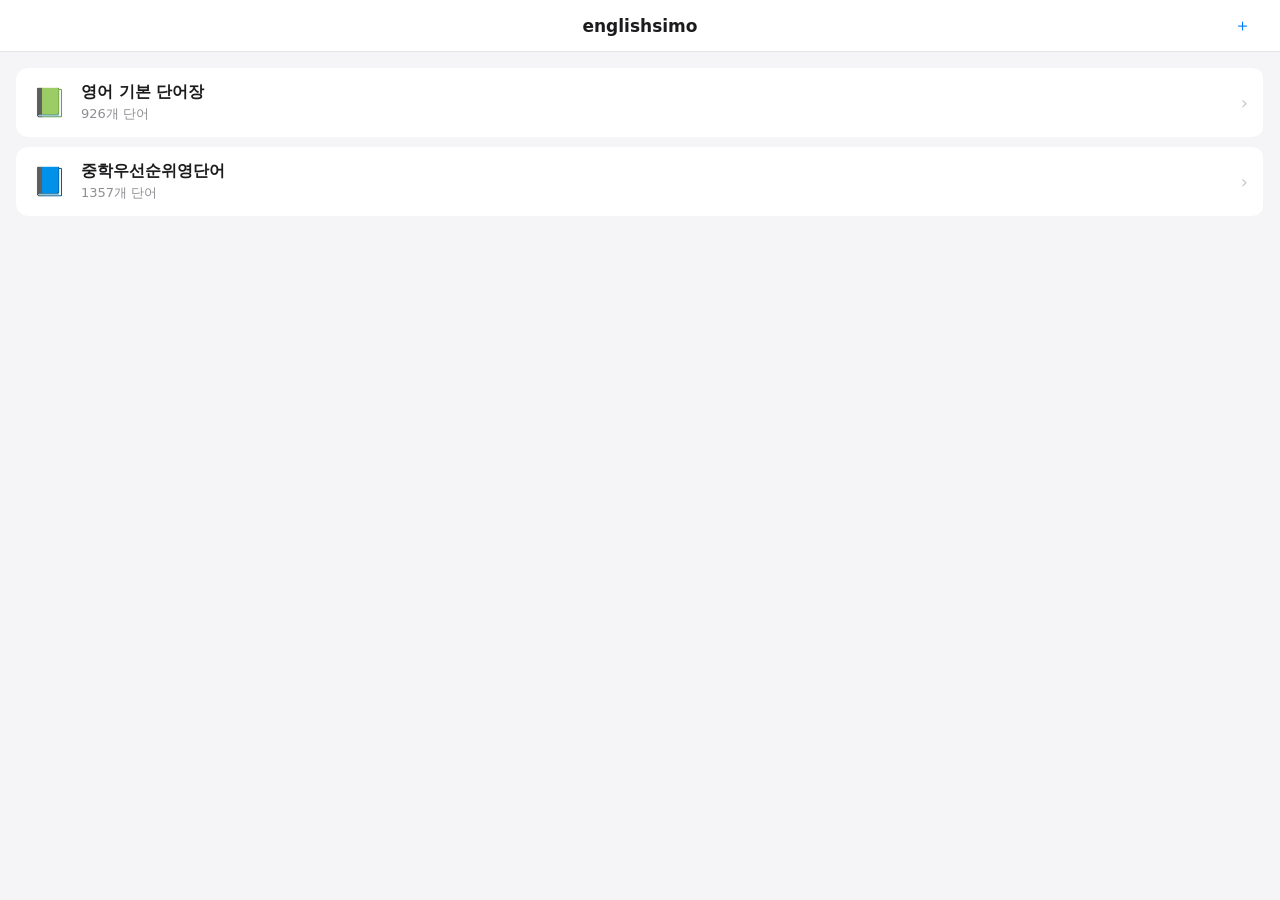
==== commit e0926a9e: "add 중학우선순위영단어 (1357 words) to data.json for all users OCR-extracted from PDF, cleaned (dedup by word" ====
--- a/englishsimo/index.html
+++ b/englishsimo/index.html
@@ -741,6 +741,62 @@
 }
 .word-edit-btn.cancel { background: white; color: #007aff; }
 .word-edit-btn.save { background: #007aff; color: white; }
+
+/* ===== POS SELECTOR ===== */
+.pos-selector {
+  display: flex;
+  flex-wrap: wrap;
+  gap: 8px;
+  padding: 10px 0 14px;
+}
+.pos-btn {
+  flex: 1;
+  min-width: 60px;
+  padding: 8px 4px;
+  border-radius: 8px;
+  border: 1.5px solid #e0e0e5;
+  background: white;
+  font-size: 13px;
+  color: #8e8e93;
+  cursor: pointer;
+  transition: all 0.15s;
+}
+.pos-btn.selected {
+  border-color: #007aff;
+  background: #007aff;
+  color: white;
+  font-weight: 600;
+}
+
+/* ===== EDIT LOCK OVERLAY ===== */
+.edit-lock-sheet {
+  background: #f2f2f7;
+  border-radius: 20px 20px 0 0;
+  padding: 28px 24px 40px;
+  width: 100%;
+  max-width: 480px;
+  display: flex;
+  flex-direction: column;
+  align-items: center;
+  gap: 14px;
+}
+.edit-lock-title { font-size: 22px; font-weight: 700; color: #1c1c1e; }
+.edit-lock-sub { font-size: 14px; color: #8e8e93; }
+.edit-lock-input {
+  width: 180px;
+  text-align: center;
+  border: none;
+  border-bottom: 2px solid #007aff;
+  background: transparent;
+  font-size: 28px;
+  letter-spacing: 8px;
+  color: #1c1c1e;
+  outline: none;
+  padding: 4px 0 8px;
+  -webkit-user-select: auto;
+  user-select: auto;
+}
+.edit-lock-error { color: #ff3b30; font-size: 13px; min-height: 18px; }
 
 /* ===== UTIL ===== */
 .hidden { display: none !important; }
@@ -911,6 +967,20 @@
   </div>
 </div>
 
+<!-- Edit Lock Overlay -->
+<div id="edit-lock-overlay" class="modal-overlay hidden" onclick="if(event.target===this)closeEditLock()">
+  <div class="edit-lock-sheet">
+    <div class="edit-lock-title">🔒 수정 잠금</div>
+    <div class="edit-lock-sub">비밀번호를 입력하세요</div>
+    <input class="edit-lock-input" id="edit-lock-input" type="password" inputmode="numeric" maxlength="10" placeholder="••••">
+    <div class="edit-lock-error" id="edit-lock-error"></div>
+    <div class="word-edit-actions" style="width:100%">
+      <button class="word-edit-btn cancel" onclick="closeEditLock()">취소</button>
+      <button class="word-edit-btn save" onclick="submitEditLock()">확인</button>
+    </div>
+  </div>
+</div>
+
 <!-- Word Edit Modal -->
 <div id="word-edit-overlay" class="modal-overlay hidden" onclick="if(event.target===this)closeWordEdit()">
   <div class="word-edit-sheet">
@@ -922,6 +992,17 @@
     <div class="word-edit-field">
       <label class="word-edit-label">발음기호 <span id="edit-pron-status" class="word-edit-pron-status"></span></label>
       <input class="word-edit-input" id="edit-pron-input" type="text" placeholder="단어 입력 시 자동 생성" autocomplete="off">
+    </div>
+    <div class="word-edit-field">
+      <label class="word-edit-label">품사</label>
+      <div class="pos-selector" id="edit-pos-selector">
+        <button class="pos-btn" data-pos="동" onclick="selectPos('동')">동사</button>
+        <button class="pos-btn" data-pos="명" onclick="selectPos('명')">명사</button>
+        <button class="pos-btn" data-pos="형" onclick="selectPos('형')">형용사</button>
+        <button class="pos-btn" data-pos="부" onclick="selectPos('부')">부사</button>
+        <button class="pos-btn" data-pos="전" onclick="selectPos('전')">전치사</button>
+        <button class="pos-btn" data-pos="접" onclick="selectPos('접')">접속사</button>
+      </div>
     </div>
     <div class="word-edit-field">
       <label class="word-edit-label">뜻</label>
@@ -1300,13 +1381,14 @@
   meaningCol.appendChild(meaningWrap);
   row.appendChild(meaningCol);
 
-  // Long-press to edit word
+  // Long-press (mobile) or double-click (PC) to edit word
   let editTimer = null;
   row.addEventListener('touchstart', () => {
     editTimer = setTimeout(() => { editTimer = null; openWordEdit(globalIdx); }, 650);
   }, { passive: true });
   row.addEventListener('touchend', () => clearTimeout(editTimer));
   row.addEventListener('touchmove', () => clearTimeout(editTimer));
+  row.addEventListener('dblclick', () => openWordEdit(globalIdx));
 
   return row;
 }
@@ -1782,7 +1864,7 @@
       progressStatus.textContent = `페이지 ${pageNum} / ${numPages} 처리 중...`;
 
       const page = await pdf.getPage(pageNum);
-      const viewport = page.getViewport({ scale: 3.0 });
+      const viewport = page.getViewport({ scale: 2.0 });
       const cvs = document.createElement('canvas');
       cvs.width = viewport.width;
       cvs.height = viewport.height;
@@ -1791,45 +1873,63 @@
 
       const result = await worker.recognize(cvs);
       const lines = result.data.lines;
+      const pageW = cvs.width;
+      const pageH = cvs.height;
+
+      // Collect all word-meaning pairs from this page with position info
+      const pageEntries = [];
 
       for (const line of lines) {
         if (!line.words || line.words.length === 0) continue;
-        const pageW = cvs.width;
-        const pageH = cvs.height;
-
-        // Find English words in left column (x < 0.20)
-        let engWord = null;
-        let engY = null;
+        const lineY = line.bbox ? (line.bbox.y0 + line.bbox.y1) / 2 / pageH : 0;
+
+        // Find all English words in this line
+        const engWords = [];
         for (const w of line.words) {
-          const xRatio = w.bbox.x0 / pageW;
           const text = w.text.trim();
-          if (xRatio < 0.20 && /^[a-zA-Z-]+$/.test(text) && text.length >= 2) {
-            engWord = text.toLowerCase();
-            engY = (w.bbox.y0 + w.bbox.y1) / 2 / pageH;
-            break;
+          if (/^[a-zA-Z][a-zA-Z-]*$/.test(text) && text.length >= 2) {
+            engWords.push({
+              word: text.toLowerCase(),
+              xCenter: (w.bbox.x0 + w.bbox.x1) / 2 / pageW,
+              x0: w.bbox.x0 / pageW
+            });
           }
         }
 
-        if (!engWord) continue;
-
-        // Find meaning in middle column (x 0.20-0.55) at similar y
-        let meaning = '';
-        for (const w of line.words) {
-          const xRatio = w.bbox.x0 / pageW;
-          const yMid = (w.bbox.y0 + w.bbox.y1) / 2 / pageH;
-          if (xRatio >= 0.20 && xRatio <= 0.55 && Math.abs(yMid - engY) < 0.03) {
+        // For each English word, collect Korean meaning words to its right (within 0.40 width)
+        for (const eng of engWords) {
+          if (eng.word.length < 3) continue; // skip noise like "to", "a"
+          let meaning = '';
+          for (const w of line.words) {
+            const wX0 = w.bbox.x0 / pageW;
             const txt = w.text.trim();
-            if (/[가-힣]/.test(txt)) {
+            if (wX0 > eng.xCenter && wX0 < eng.xCenter + 0.45 && /[가-힣]/.test(txt)) {
               meaning += (meaning ? ' ' : '') + txt;
             }
           }
+          if (meaning) {
+            // Collapse spaces between Korean syllables (OCR artifact)
+            let m = meaning;
+            let prev;
+            do { prev = m; m = m.replace(/([가-힣]) ([가-힣])/g, '$1$2'); } while (m !== prev);
+            // Skip if looks like an example sentence (too many Korean words, > 5 tokens)
+            const tokens = m.split(/\s+/).filter(t => /[가-힣]/.test(t));
+            if (tokens.length > 5) continue;
+            pageEntries.push({ word: eng.word, meaning: m, y: lineY, x: eng.x0 });
+          }
         }
-
-        if (engWord && meaning) {
-          const key = engWord + '|' + meaning;
-          if (!wordsMap.has(key)) {
-            wordsMap.set(key, { word: engWord, meaning });
-          }
+      }
+
+      // Sort top→bottom, same row left→right
+      pageEntries.sort((a, b) => {
+        if (Math.abs(a.y - b.y) < 0.02) return a.x - b.x;
+        return a.y - b.y;
+      });
+
+      for (const entry of pageEntries) {
+        const key = entry.word + '|' + entry.meaning;
+        if (!wordsMap.has(key)) {
+          wordsMap.set(key, { word: entry.word, meaning: entry.meaning });
         }
       }
     }
@@ -1878,7 +1978,13 @@
   if (!name) { alert('단어장 이름을 입력해주세요.'); nameInput.focus(); return; }
 
   const userBooks = loadUserBooks();
-  userBooks.push({ id: Date.now(), name, words: ocrWords });
+  if (userBooks.some(b => b.name === name)) {
+    if (!confirm(`"${name}" 이름의 단어장이 이미 있습니다.\n덮어쓸까요?`)) return;
+    const idx = userBooks.findIndex(b => b.name === name);
+    userBooks[idx] = { ...userBooks[idx], words: ocrWords };
+  } else {
+    userBooks.push({ id: Date.now(), name, words: ocrWords });
+  }
   saveUserBooks(userBooks);
 
   alert(`"${name}" 단어장이 추가되었습니다. (${ocrWords.length}개 단어)`);
@@ -2116,7 +2222,15 @@
       const data = await res.json();
       if (data.version === 1) {
         wordEdits = data.edits || {};
-        if (data.user_books) localStorage.setItem('es_user_books', JSON.stringify(data.user_books));
+        // Merge data.json books into local books — skip if same name already exists
+        if (data.user_books && data.user_books.length > 0) {
+          const existing = loadUserBooks();
+          const existingNames = new Set(existing.map(b => b.name));
+          const newBooks = data.user_books.filter(b => !existingNames.has(b.name));
+          if (newBooks.length > 0) {
+            saveUserBooks([...newBooks, ...existing]);
+          }
+        }
         updateFileStatus('정적 파일 로드됨', true);
         return;
       }
@@ -2129,16 +2243,63 @@
 
 // ===== WORD EDIT =====
 let editingWordIdx = null;
+let editUnlocked = false;
+let pendingEditIdx = null;
+const EDIT_PASSWORD = '1234';
+
 function getEditKey(idx) {
   return (currentBook.isBuiltin ? 'builtin' : ('u' + currentBook.userIdx)) + '_' + idx;
 }
 
+function parseMeaning(meaning) {
+  const m = (meaning || '').match(/^([동명형부전접]) (.+)$/);
+  return m ? { pos: m[1], text: m[2] } : { pos: '', text: meaning || '' };
+}
+
+function selectPos(pos) {
+  document.querySelectorAll('.pos-btn').forEach(btn => {
+    btn.classList.toggle('selected', btn.dataset.pos === pos);
+  });
+}
+
+function openEditLock(wordIdx) {
+  pendingEditIdx = wordIdx;
+  document.getElementById('edit-lock-input').value = '';
+  document.getElementById('edit-lock-error').textContent = '';
+  document.getElementById('edit-lock-overlay').classList.remove('hidden');
+  setTimeout(() => document.getElementById('edit-lock-input').focus(), 100);
+}
+function closeEditLock() {
+  document.getElementById('edit-lock-overlay').classList.add('hidden');
+  pendingEditIdx = null;
+}
+function submitEditLock() {
+  const val = document.getElementById('edit-lock-input').value;
+  if (val === EDIT_PASSWORD) {
+    editUnlocked = true;
+    const idx = pendingEditIdx;
+    closeEditLock();
+    openWordEdit(idx);
+  } else {
+    document.getElementById('edit-lock-error').textContent = '비밀번호가 틀렸습니다.';
+    document.getElementById('edit-lock-input').value = '';
+    document.getElementById('edit-lock-input').focus();
+  }
+}
+document.getElementById('edit-lock-input').addEventListener('keydown', (e) => {
+  if (e.key === 'Enter') submitEditLock();
+  if (e.key === 'Escape') closeEditLock();
+});
+
 function openWordEdit(wordIdx) {
+  if (!editUnlocked) { openEditLock(wordIdx); return; }
   const w = currentWords[wordIdx];
   editingWordIdx = wordIdx;
   document.getElementById('edit-word-input').value = w.word;
   document.getElementById('edit-pron-input').value = w.pronunciation || '';
-  document.getElementById('edit-meaning-input').value = w.meaning || '';
+  const { pos, text } = parseMeaning(w.meaning);
+  selectPos(pos);
+  document.getElementById('edit-meaning-input').value = text;
   setPronStatus('', '');
   document.getElementById('word-edit-overlay').classList.remove('hidden');
   setTimeout(() => document.getElementById('edit-word-input').focus(), 100);
@@ -2184,8 +2345,10 @@
   if (editingWordIdx === null) return;
   const word = document.getElementById('edit-word-input').value.trim();
   const pron = document.getElementById('edit-pron-input').value.trim();
-  const meaning = document.getElementById('edit-meaning-input').value.trim();
-  if (!word || !meaning) return;
+  const meaningText = document.getElementById('edit-meaning-input').value.trim();
+  if (!word || !meaningText) return;
+  const selectedPos = document.querySelector('.pos-btn.selected')?.dataset.pos || '';
+  const meaning = selectedPos ? selectedPos + ' ' + meaningText : meaningText;
 
   currentWords[editingWordIdx].word = word;
   currentWords[editingWordIdx].pronunciation = pron;
